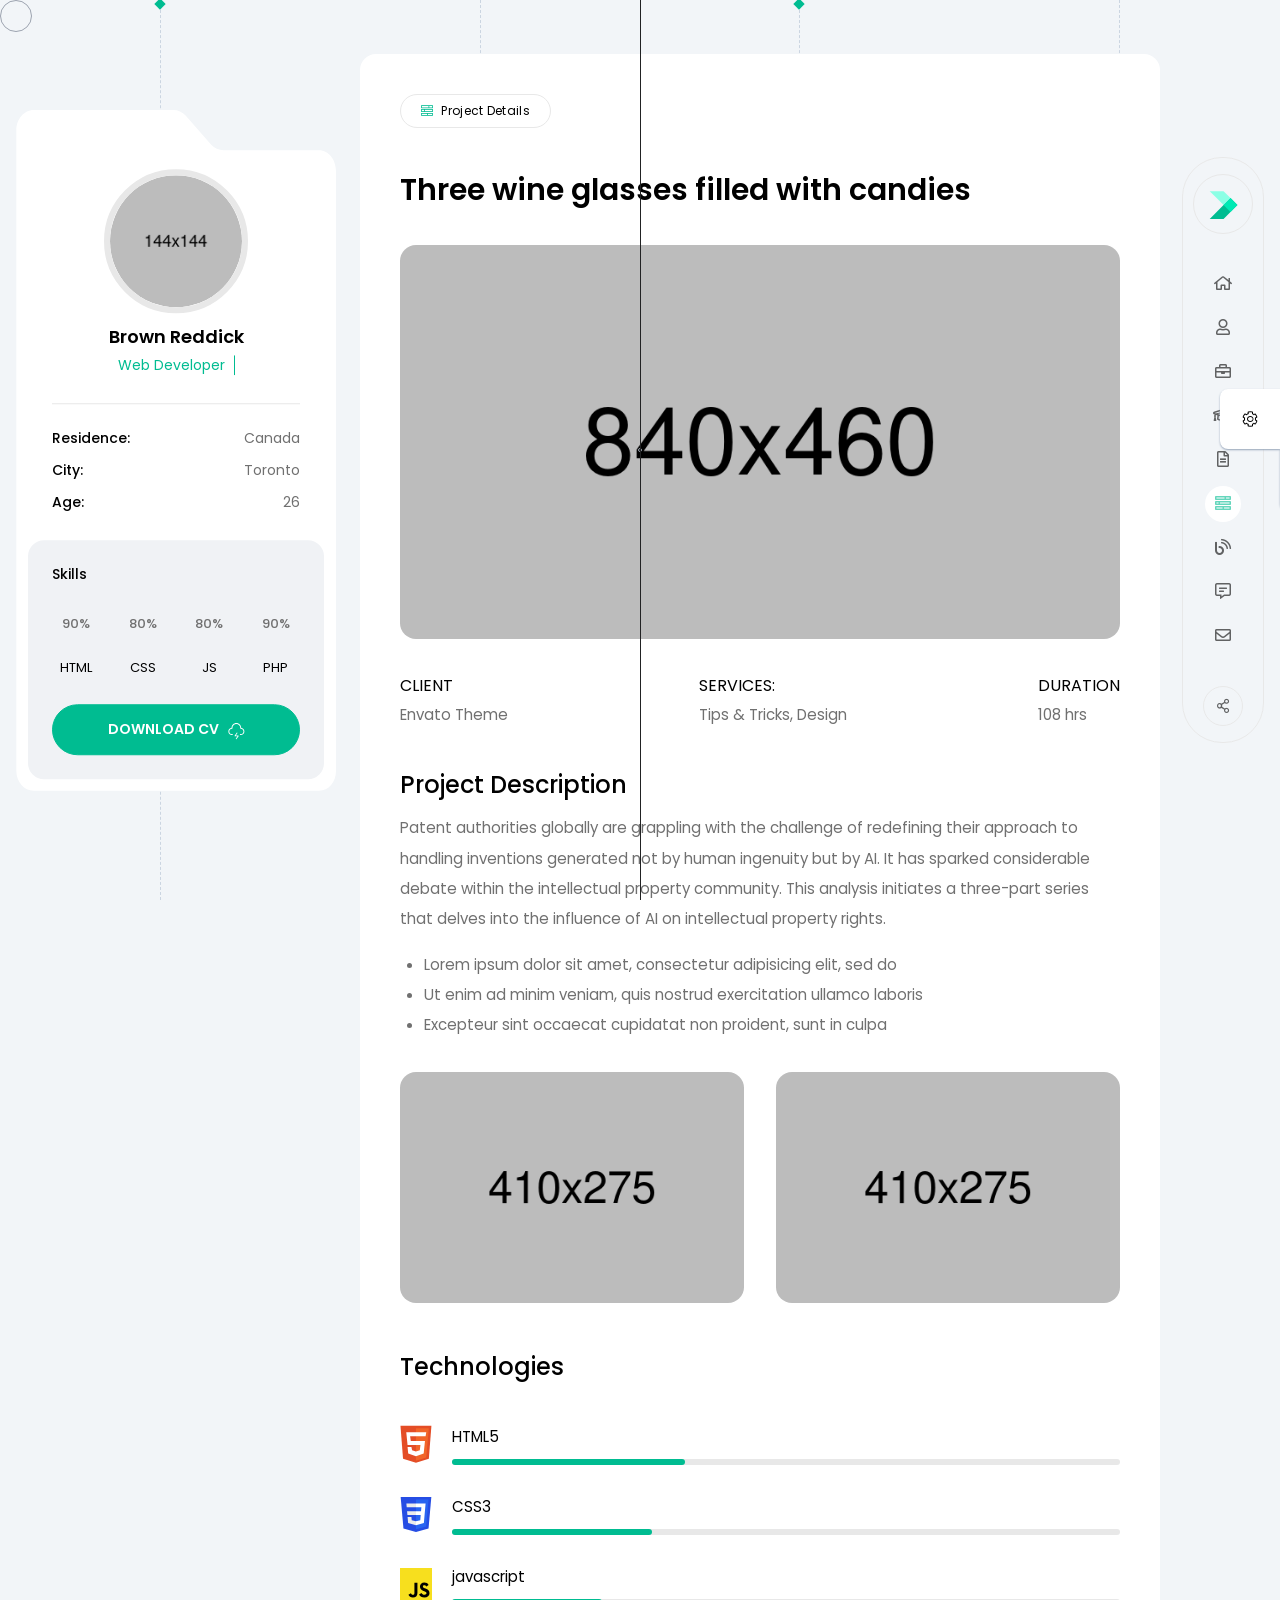
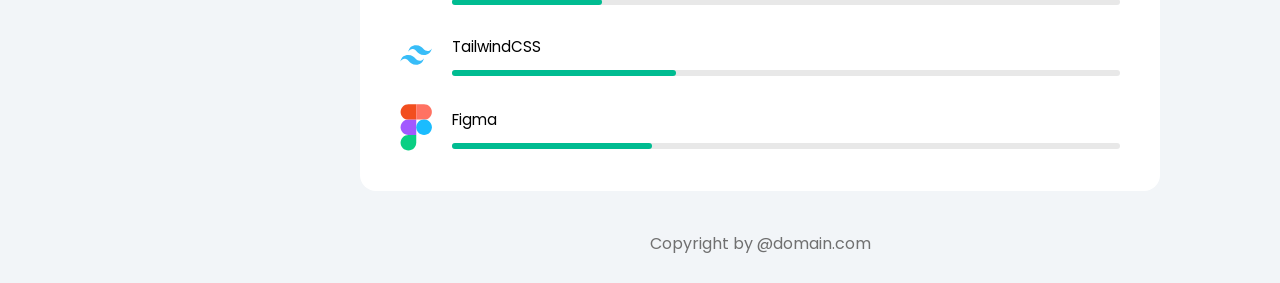
==== project-single.html @ 0d58ff8d "add minfo-project" ====
<!DOCTYPE html>
<html lang="en" class="">

<head>
    <!-- Basic Page Needs
    ================================================== -->
    <meta charset="UTF-8">
    <meta http-equiv="X-UA-Compatible" content="IE=edge">

    <!-- Specific Meta
    ================================================== -->
    <meta name="viewport" 
        content="width=device-width, initial-scale=1.0, shrink-to-fit=no">
    <meta name="keyword"
        content="resume, cv, portfolio, vcard, responsive, retina, jquery, css3, tailwindcss, material CV, creative, designer, developer, online cv, online resume, powerful portfolio, professional, landing page">
    <meta name="description" 
        content="Minfo vCard/Resume TailwindCSS HTML Template">
    <meta name="author" 
        content="Themearray">

    <!-- Site Title
    ================================================== -->
    <title>Minfo- Tailwind CSS Personal Resume/vCard Template</title>

    <!-- Site Favicon
    ================================================== -->
    <link rel="shortcut icon" href="assets/img/user-sidebar-thumb.png" sizes="any">

    <!-- Google Fonts
    ================================================== -->
    <link rel="preconnect" href="https://fonts.googleapis.com">
    <link rel="preconnect" href="https://fonts.gstatic.com" crossorigin>
    <link href="https://fonts.googleapis.com/css2?family=Poppins:wght@200;300;400;500;600;700&display=swap"
        rel="stylesheet">

    <!-- All CSS Here
    ================================================== -->
    <link rel="stylesheet" href="assets/css/fontAwesome5Pro.css">
    <link rel="stylesheet" href="assets/css/cdheadline.css">
    <link rel="stylesheet" href="assets/css/swiper-bundle.min.css">
    <link rel="stylesheet" href="assets/css/style.min.css">

</head>

<body class="relative custom_cursor">
    <!-- Custom Cursor Start -->
    <div
        class="custom_cursor_one fixed top-0 left-0 w-8 h-8 border border-gray-400 rounded-full pointer-events-none">
    </div>
    <div
        class="custom_cursor_two w-1 h-1 rounded-full border border-gray-400 bg-metborder-gray-400 fixed pointer-events-none left-1/2 top-1/2 -translate-x-1/2 -translate-y-1/2">
    </div>
    <!-- Custom Cursor End -->


    <!-- App Preloader Start -->
    <div id="preloader">
        <div class="loader_line"></div>
        <div
            class="absolute w-20 h-20 transition-all delay-300 -translate-x-1/2 -translate-y-1/2 rounded-full logo top-1/2 left-1/2 bg-nightBlack border-greyBlack flex-center">
            <img src="assets/img/site-logo.svg" alt="Minfo">
        </div>
    </div>
    <!-- App Preloader End -->


    <!-- App Start -->
    <div class="relative pt-10 minfo__app max-xl:pt-18">
        <div
            class="menu-overlay fixed top-0 left-0 w-full h-full bg-black/60 transition-all duration-200 z-999 opacity-0 invisible [&.is-menu-open]:visible [&.is-menu-open]:opacity-100 ">
        </div>
        <div class="max-lg:px-4">

            <!-- Mobile Menu Bar Start -->
            <div
                class="fixed top-0 left-0 right-0 z-50 flex items-center justify-between p-2 px-3 bg-white/10 mobile-menu-bar sm:px-6 backdrop-blur-md xl:hidden">
                <div class="text-lg font-medium name">
                    <a href="index.html" class="flex items-center gap-2 text-black dark:text-white">
                        <img src="assets/img/site-logo.svg" alt="Minfo">
                        <span>Minfo</span>
                    </a>
                </div>
                <!-- Mobile Hamburger Menu Start -->
                <button
                    class="w-12 h-12 border rounded-full hamburger menu_toggle bg-white dark:bg-nightBlack border-platinum dark:border-greyBlack flex-center"
                    type="button"
                    aria-label="Open Mobile Menu">
                    <svg viewBox="0 0 20 12" class="w-6"
                        xmlns="http://www.w3.org/2000/svg">
                        <path fill-rule="evenodd" clip-rule="evenodd"
                            d="M5.33333 11.3333C5.33333 11.1565 5.40357 10.987 5.5286 10.8619C5.65362 10.7369 5.82319 10.6667 6 10.6667H19.3333C19.5101 10.6667 19.6797 10.7369 19.8047 10.8619C19.9298 10.987 20 11.1565 20 11.3333C20 11.5101 19.9298 11.6797 19.8047 11.8047C19.6797 11.9298 19.5101 12 19.3333 12H6C5.82319 12 5.65362 11.9298 5.5286 11.8047C5.40357 11.6797 5.33333 11.5101 5.33333 11.3333ZM2.66667 6C2.66667 5.82319 2.7369 5.65362 2.86193 5.5286C2.98695 5.40357 3.15652 5.33333 3.33333 5.33333H16.6667C16.8435 5.33333 17.013 5.40357 17.1381 5.5286C17.2631 5.65362 17.3333 5.82319 17.3333 6C17.3333 6.17681 17.2631 6.34638 17.1381 6.4714C17.013 6.59643 16.8435 6.66667 16.6667 6.66667H3.33333C3.15652 6.66667 2.98695 6.59643 2.86193 6.4714C2.7369 6.34638 2.66667 6.17681 2.66667 6ZM0 0.666667C0 0.489856 0.0702379 0.320287 0.195262 0.195262C0.320286 0.070238 0.489856 0 0.666667 0H14C14.1768 0 14.3464 0.070238 14.4714 0.195262C14.5964 0.320287 14.6667 0.489856 14.6667 0.666667C14.6667 0.843478 14.5964 1.01305 14.4714 1.13807C14.3464 1.2631 14.1768 1.33333 14 1.33333H0.666667C0.489856 1.33333 0.320286 1.2631 0.195262 1.13807C0.0702379 1.01305 0 0.843478 0 0.666667Z"
                            class="fill-theme dark:fill-white" />
                    </svg>
                </button>
                <!-- Mobile Hamburger Menu End -->
            </div>
            <!-- Mobile Menu Bar End -->

            <!-- Mobile Menu Sidebar Start -->
            <div
                class="mobile-menu fixed top-0 -right-full w-full max-w-mobilemenu bg-flashWhite dark:bg-nightBlack z-999 h-full xl:hidden transition-all duration-300 [&.is-menu-open]:right-0 py-12 px-8 overflow-y-scroll">
                <button
                    class="absolute flex items-center justify-center w-9 h-9 text-sm text-white rounded-full close-menu top-4 right-4 bg-greyBlack" aria-label="Close Menu">
                    <i class="fal fa-times"></i>
                </button>
                <div class="mb-6 text-lg font-medium text-black dark:text-white menu-title">
                    Menu
                </div>
                <ul class="space-y-5 font-normal main-menu *:relative">
                    <li class="group active">
                        <a href="index.html#home" class="flex items-center space-x-2 group">
                            <span class="w-5 text-black dark:text-white group-[&.active]:text-theme">
                                <i class="fal fa-home"></i>
                            </span>
                            <span class="group-[&.active]:text-theme dark:group-[&.active]:text-white group-hover:text-theme transition-colors">
                                Home
                            </span>
                        </a>
                    </li>
                    <li class="group">
                        <a href="index.html#about" class="flex items-center space-x-2 group">
                            <span class="w-5 text-black dark:text-white group-[&.active]:text-theme">
                                <i class="fal fa-user"></i>
                            </span>
                            <span class="group-[&.active]:text-theme dark:group-[&.active]:text-white group-hover:text-theme transition-colors">
                                About
                            </span>
                        </a>
                    </li>
                    <li class="group">
                        <a href="index.html#service" class="flex items-center space-x-2 group">
                            <span class="w-5 text-black dark:text-white group-[&.active]:text-theme">
                                <i class="fal fa-briefcase"></i>
                            </span>
                            <span class="group-[&.active]:text-theme dark:group-[&.active]:text-white group-hover:text-theme transition-colors">
                                Service
                            </span>
                        </a>
                    </li>
                    <li class="group">
                        <a href="index.html#skill" class="flex items-center space-x-2 group">
                            <span class="w-5 text-black dark:text-white group-[&.active]:text-theme">
                                <i class="fal fa-graduation-cap"></i>
                            </span>
                            <span class="group-[&.active]:text-theme dark:group-[&.active]:text-white group-hover:text-theme transition-colors">
                                Skills
                            </span>
                        </a>
                    </li>
                    <li class="group">
                        <a href="index.html#resume" class="flex items-center space-x-2 group">
                            <span class="w-5 text-black dark:text-white group-[&.active]:text-theme">
                                <i class="fal fa-file-alt"></i>
                            </span>
                            <span class="group-[&.active]:text-theme dark:group-[&.active]:text-white group-hover:text-theme transition-colors">
                                Resume
                            </span>
                        </a>
                    </li>
                    <li class="group">
                        <a href="index.html#portfolio" class="flex items-center space-x-2 group">
                            <span class="w-5 text-black dark:text-white group-[&.active]:text-theme">
                                <i class="fal fa-tasks-alt"></i>
                            </span>
                            <span class="group-[&.active]:text-theme dark:group-[&.active]:text-white group-hover:text-theme transition-colors">
                                Poftfolio
                            </span>
                        </a>
                    </li>
                    <li class="group">
                        <a href="index.html#blog" class="flex items-center space-x-2 group">
                            <span class="w-5 text-black dark:text-white group-[&.active]:text-theme">
                                <i class="fal fa-blog"></i>
                            </span>
                            <span class="group-[&.active]:text-theme dark:group-[&.active]:text-white group-hover:text-theme transition-colors">
                                Blog
                            </span>
                        </a>
                    </li>
                    <li class="group">
                        <a href="index.html#testimonial" class="flex items-center space-x-2 group">
                            <span class="w-5 text-black dark:text-white group-[&.active]:text-theme">
                                <i class="fal fa-comment-alt-lines"></i>
                            </span>
                            <span class="group-[&.active]:text-theme dark:group-[&.active]:text-white group-hover:text-theme transition-colors">
                                Testimonial
                            </span>
                        </a>
                    </li>
                    <li class="group">
                        <a href="index.html#contact" class="flex items-center space-x-2 group">
                            <span class="w-5 text-black dark:text-white group-[&.active]:text-theme">
                                <i class="fal fa-envelope"></i>
                            </span>
                            <span class="group-[&.active]:text-theme dark:group-[&.active]:text-white group-hover:text-theme transition-colors">
                                Contact
                            </span>
                        </a>
                    </li>
                </ul>
                <br><br>
                <div class="mb-4 font-medium text-black dark:text-white menu-title text-md">
                    Get in Touch
                </div>
                
                <!-- Social Share Icon Start  -->
                <div class="flex items-center space-x-4 social-icons *:flex">
                    <a href="#" title="Share with Facebook">
                        <i class="fab fa-facebook-f"></i>
                    </a>
                    <a href="#" title="Share with Linkedin">
                        <i class="fab fa-linkedin-in"></i>
                    </a>
                    <a href="#" title="Share with X">
                        <i class="fab fa-twitter"></i>
                    </a>
                    <a href="#" title="Share with X">
                        <i class="fab fa-instagram"></i>
                    </a>
                </div>
                <!-- Social Share Icon End  -->
            </div>
            <!-- Mobile Menu Sidebar End -->

            <!-- Sidebar Profile Start -->
            <div
                class="w-full mx-auto minfo__sidebar__wrapper xl:fixed xl:top-1/2 xl:left-4 2xl:left-14 xl:-translate-y-1/2 md:max-w-sidebar xl:max-2xl:max-w-xs z-999">

                <div class="p-3 max-xl:mb-3 overflow-hidden minfo__sidebar bg-white dark:bg-nightBlack rounded-2xl">
                    <div class="mx-4 mt-12 text-center user-info lg:mx-6">
                        <a href="index.html"
                            class="w-36 h-36 mb-2.5 block mx-auto border-6 border-platinum dark:border-[#2f2f2f] overflow-hidden rounded-full *:w-full *:h-full *:rounded-full">
                            <img 
                                src="assets/img/user-sidebar-thumb.png" 
                                class="hidden dark:block "
                                alt="Brown Reddick"> <!--Image for Dark Version -->
                            <img 
                                src="assets/img/user-sidebar-thumb-light.png" 
                                class="dark:hidden"
                                alt="Brown Reddick"> <!--Image for Light Version -->
                        </a>
                        <h6 class="mb-1 text-lg font-semibold text-black dark:text-white name">Brown Reddick</h6>
                        <div class="leading-none cd-headline clip is-full-width">
                            <h6 class="text-sm cd-words-wrapper designation text-theme after:!bg-theme *:font-normal">
                                <b class="is-visible">Web Developer</b>
                                <b>Photographers</b>
                                <b>Web Designer</b>
                            </h6>
                        </div>
                    </div>
                    <div class="pt-6 mx-4 border-t lg:mx-6 user-meta-info md:mx-7 my-7 border-platinum dark:border-metalBlack">
                        <ul class="space-y-3 *:flex *:text-sm">
                            <li>
                                <span class="flex-1 font-medium text-black dark:text-white">Residence:</span>
                                <span>Canada</span>
                            </li>
                            <li>
                                <span class="flex-1 font-medium text-black dark:text-white">City:</span>
                                <span>Toronto</span>
                            </li>
                            <li>
                                <span class="flex-1 font-medium text-black dark:text-white">Age:</span>
                                <span>26</span>
                            </li>
                        </ul>
                    </div>

                    <div class="px-4 py-5 lg:py-6 lg:px-6 rounded-2xl md:px-8 bg-flashWhite dark:bg-metalBlack">
                        <div class="text-sm font-medium text-black dark:text-white">Skills</div>
                        <div class="flex items-center justify-between my-4 space-x-4 skills_circle *:space-y-2 *:text-center">
                            <div class="progressCircle">
                                <div class="relative w-12 h-12 circle" data-percent="90" data-circlefill="#00BC91" data-circleempty="#777777">
                                    <div class="absolute inset-0 text-[13px] font-medium label flex-center">90%</div>
                                </div>
                                <p class="text-[13px] font-normal dark:font-light text-black dark:text-white/90">HTML</p>
                            </div>
                            <div class="progressCircle">
                                <div class="relative w-12 h-12 circle" data-percent="80" data-circlefill="#00BC91" data-circleempty="#777777">
                                    <div class="absolute inset-0 text-[13px] font-medium label flex-center">80%</div>
                                </div>
                                <p class="text-[13px] font-normal dark:font-light text-black dark:text-white/90">CSS</p>
                            </div>
                            <div class="progressCircle">
                                <div class="relative w-12 h-12 circle" data-percent="80" data-circlefill="#00BC91" data-circleempty="#777777">
                                    <div class="absolute inset-0 text-[13px] font-medium label flex-center">80%</div>
                                </div>
                                <p class="text-[13px] font-normal dark:font-light text-black dark:text-white/90">JS</p>
                            </div>
                            <div class="progressCircle">
                                <div class="relative w-12 h-12 circle" data-percent="90" data-circlefill="#00BC91" data-circleempty="#777777">
                                    <div class="absolute inset-0 text-[13px] font-medium label flex-center">90%</div>
                                </div>
                                <p class="text-[13px] font-normal dark:font-light text-black dark:text-white/90">PHP</p>
                            </div>
                        </div>
                        <div class="mt-6">
                            <a href="#" download
                                class="text-center text-sm border border-theme bg-theme flex items-center justify-center gap-2 text-white rounded-4xl py-3.5 transition duration-300 text-[15px] font-semibold hover:bg-themeHover hover:border-themeHover">
                                DOWNLOAD CV
                                <span class="animate-bounce">
                                    <svg width="18" height="18" viewBox="0 0 15 16" fill="none"
                                        xmlns="http://www.w3.org/2000/svg">
                                        <path
                                            d="M12.0724 4.92378C12.0726 4.91034 12.0726 4.89691 12.0726 4.88368C12.0726 2.53968 10.1657 0.632812 7.82171 0.632812C5.47771 0.632812 3.57084 2.53968 3.57084 4.88368C3.57084 4.89691 3.57084 4.91055 3.57104 4.92378C1.95417 5.0992 0.691406 6.47267 0.691406 8.13554C0.691406 9.91704 2.14059 11.3662 3.92209 11.3662H4.33138C4.55606 11.3662 4.7384 11.1839 4.7384 10.9592C4.7384 10.7345 4.55606 10.5522 4.33138 10.5522H3.92209C2.58952 10.5522 1.50544 9.46811 1.50544 8.13554C1.50544 6.80297 2.58952 5.71888 3.92209 5.71888H4.00309C4.11868 5.71888 4.22898 5.66963 4.30611 5.58355C4.38345 5.49726 4.42028 5.38248 4.40766 5.2673C4.3924 5.12769 4.38487 5.00233 4.38487 4.88348C4.38487 2.98842 5.92665 1.44664 7.82171 1.44664C9.71678 1.44664 11.2586 2.98842 11.2586 4.88348C11.2586 5.00233 11.251 5.12769 11.2358 5.2673C11.2231 5.38228 11.26 5.49726 11.3373 5.58355C11.4144 5.66963 11.5247 5.71888 11.6403 5.71888H11.7217C13.0541 5.71888 14.138 6.80297 14.138 8.13554C14.138 9.46811 13.0541 10.5522 11.7217 10.5522H11.288C11.0634 10.5522 10.881 10.7345 10.881 10.9592C10.881 11.1839 11.0634 11.3662 11.288 11.3662H11.7217C13.5028 11.3662 14.952 9.91704 14.952 8.13554C14.952 6.47247 13.6892 5.099 12.0724 4.92378Z"
                                            fill="white" />
                                        <path
                                            d="M6.26314 11.942C6.0877 12.1876 6.26327 12.5288 6.5651 12.5288H8.81272L7.3764 14.5396C7.25728 14.7064 7.29591 14.9382 7.46268 15.0573C7.62945 15.1764 7.86122 15.1378 7.98034 14.971L9.83579 12.3734C10.0112 12.1278 9.83566 11.7866 9.53382 11.7866H7.2862L8.72252 9.77578C8.84164 9.609 8.80302 9.37724 8.63624 9.25811C8.46947 9.13899 8.23771 9.17762 8.11858 9.34439L6.26314 11.942Z"
                                            fill="white" />
                                    </svg>
                                </span>
                            </a>
                        </div>
                    </div>

                    <svg class="absolute w-0 h-0">
                        <clipPath id="my-clip-path" clipPathUnits="objectBoundingBox" stroke="white" stroke-width="2">
                            <path
                                d="M0.001,0.031 C0.001,0.014,0.026,0.001,0.055,0.001 H0.492 C0.506,0.001,0.52,0.004,0.53,0.009 L0.61,0.052 C0.62,0.057,0.634,0.06,0.649,0.06 H0.947 C0.977,0.06,1,0.074,1,0.091 V0.971 C1,0.987,0.977,1,0.947,1 H0.055 C0.026,1,0.001,0.987,0.001,0.971 V0.031">
                            </path>
                        </clipPath>
                    </svg>
                </div>

            </div>
            <!-- Sidebar Profile End -->

            <!-- Nav/Navigation Start -->
            <div
                class="minfo__nav__wrapper bg-snowWhite dark:bg-power__black max-xl:hidden fixed top-1/2 -translate-y-1/2 right-4 2xl:right-14 z-999 flex items-center flex-col gap-4 border border-platinum dark:border-metalBlack rounded-4xl px-2.5 py-4">

                <!-- Site Logo Start -->
                <div class="flex border rounded-full logo w-15 h-15 border-platinum dark:border-metalBlack flex-center hover:bg-white dark:hover:bg-metalBlack">
                    <a href="index.html">
                        <img src="assets/img/site-logo.svg" alt="Minfo">
                    </a>
                </div>
                <!-- Site Logo Start -->


                <!-- Main Menu/Navigation Start -->
                <div class="my-4 menu">
                    <ul class="space-y-2 text-center *:relative">
                        <li class="group">
                            <a href="index.html#home"
                                class="w-9 h-9 rounded-full flex-center group-[&.active]:bg-white dark:group-[&.active]:bg-metalBlack group-hover:bg-white dark:group-hover:bg-metalBlack transition-all duration-300 before:content-[attr(data-title)] before:absolute before:right-10 before:bg-white dark:before:bg-metalBlack before:text-sm text-theme dark:before:text-white before:px-4 before:py-2 before:rounded-md before:font-normal dark:before:font-light before:opacity-0 before:transition-all before:duration-200 group-hover:before:opacity-100 after:content-[''] after:absolute after:w-0 after:h-0 after:right-8 after:border-solid after:border-t-4 after:border-r-0 after:border-b-4 after:border-l-8 after:border-t-transparent after:border-r-transparent after:border-b-transparent after:border-l-white dark:after:border-l-metalBlack after:opacity-0 after:transition-all after:duration-200 group-hover:after:opacity-100"
                                data-title="Home">
                                <span class="text-black dark:text-white group-hover:text-theme group-[&.active]:text-theme">
                                    <i class="fal fa-home"></i>
                                </span>
                            </a>
                        </li>
                        <li class="group">
                            <a href="index.html#about"
                                class="w-9 h-9 rounded-full flex-center group-[&.active]:bg-white dark:group-[&.active]:bg-metalBlack group-hover:bg-white dark:group-hover:bg-metalBlack transition-all duration-300 before:content-[attr(data-title)] before:absolute before:right-10 before:bg-white dark:before:bg-metalBlack before:text-sm text-theme dark:before:text-white before:px-4 before:py-2 before:rounded-md before:font-normal dark:before:font-light before:opacity-0 before:transition-all before:duration-200 group-hover:before:opacity-100 after:content-[''] after:absolute after:w-0 after:h-0 after:right-8 after:border-solid after:border-t-4 after:border-r-0 after:border-b-4 after:border-l-8 after:border-t-transparent after:border-r-transparent after:border-b-transparent after:border-l-white dark:after:border-l-metalBlack after:opacity-0 after:transition-all after:duration-200 group-hover:after:opacity-100"
                                data-title="About">
                                <span class="text-black dark:text-white group-hover:text-theme group-[&.active]:text-theme">
                                    <i class="fal fa-user"></i>
                                </span>
                            </a>
                        </li>
                        <li class="relative group">
                            <a href="index.html#service"
                                class="w-9 h-9 rounded-full flex-center group-[&.active]:bg-white dark:group-[&.active]:bg-metalBlack group-hover:bg-white dark:group-hover:bg-metalBlack transition-all duration-300 before:content-[attr(data-title)] before:absolute before:right-10 before:bg-white dark:before:bg-metalBlack before:text-sm text-theme dark:before:text-white before:px-4 before:py-2 before:rounded-md before:font-normal dark:before:font-light before:opacity-0 before:transition-all before:duration-200 group-hover:before:opacity-100 after:content-[''] after:absolute after:w-0 after:h-0 after:right-8 after:border-solid after:border-t-4 after:border-r-0 after:border-b-4 after:border-l-8 after:border-t-transparent after:border-r-transparent after:border-b-transparent after:border-l-white dark:after:border-l-metalBlack after:opacity-0 after:transition-all after:duration-200 group-hover:after:opacity-100"
                                data-title="Service">
                                <span class="text-black dark:text-white group-hover:text-theme group-[&.active]:text-theme">
                                    <i class="fal fa-briefcase"></i>
                                </span>
                            </a>
                        </li>
                        <li class="group">
                            <a href="index.html#skill"
                                class="w-9 h-9 rounded-full flex-center group-[&.active]:bg-white dark:group-[&.active]:bg-metalBlack group-hover:bg-white dark:group-hover:bg-metalBlack transition-all duration-300 before:content-[attr(data-title)] before:absolute before:right-10 before:bg-white dark:before:bg-metalBlack before:text-sm text-theme dark:before:text-white before:px-4 before:py-2 before:rounded-md before:font-normal dark:before:font-light before:opacity-0 before:transition-all before:duration-200 group-hover:before:opacity-100 after:content-[''] after:absolute after:w-0 after:h-0 after:right-8 after:border-solid after:border-t-4 after:border-r-0 after:border-b-4 after:border-l-8 after:border-t-transparent after:border-r-transparent after:border-b-transparent after:border-l-white dark:after:border-l-metalBlack after:opacity-0 after:transition-all after:duration-200 group-hover:after:opacity-100"
                                data-title="Skills">
                                <span class="text-black dark:text-white group-hover:text-theme group-[&.active]:text-theme">
                                    <i class="fal fa-graduation-cap"></i>
                                </span>
                            </a>
                        </li>
                        <li class="group">
                            <a href="index.html#resume"
                                class="w-9 h-9 rounded-full flex-center group-[&.active]:bg-white dark:group-[&.active]:bg-metalBlack group-hover:bg-white dark:group-hover:bg-metalBlack transition-all duration-300 before:content-[attr(data-title)] before:absolute before:right-10 before:bg-white dark:before:bg-metalBlack before:text-sm text-theme dark:before:text-white before:px-4 before:py-2 before:rounded-md before:font-normal dark:before:font-light before:opacity-0 before:transition-all before:duration-200 group-hover:before:opacity-100 after:content-[''] after:absolute after:w-0 after:h-0 after:right-8 after:border-solid after:border-t-4 after:border-r-0 after:border-b-4 after:border-l-8 after:border-t-transparent after:border-r-transparent after:border-b-transparent after:border-l-white dark:after:border-l-metalBlack after:opacity-0 after:transition-all after:duration-200 group-hover:after:opacity-100"
                                data-title="Resume">
                                <span class="text-black dark:text-white group-hover:text-theme group-[&.active]:text-theme">
                                    <i class="fal fa-file-alt"></i>
                                </span>
                            </a>
                        </li>
                        <li class="group active">
                            <a href="index.html#portfolio"
                                class="w-9 h-9 rounded-full flex-center group-[&.active]:bg-white dark:group-[&.active]:bg-metalBlack group-hover:bg-white dark:group-hover:bg-metalBlack transition-all duration-300 before:content-[attr(data-title)] before:absolute before:right-10 before:bg-white dark:before:bg-metalBlack before:text-sm text-theme dark:before:text-white before:px-4 before:py-2 before:rounded-md before:font-normal dark:before:font-light before:opacity-0 before:transition-all before:duration-200 group-hover:before:opacity-100 after:content-[''] after:absolute after:w-0 after:h-0 after:right-8 after:border-solid after:border-t-4 after:border-r-0 after:border-b-4 after:border-l-8 after:border-t-transparent after:border-r-transparent after:border-b-transparent after:border-l-white dark:after:border-l-metalBlack after:opacity-0 after:transition-all after:duration-200 group-hover:after:opacity-100"
                                data-title="Poftfolio">
                                <span class="text-black dark:text-white group-hover:text-theme group-[&.active]:text-theme">
                                    <i class="fal fa-tasks-alt"></i>
                                </span>
                            </a>
                        </li>
                        <li class="group">
                            <a href="index.html#blog"
                                class="w-9 h-9 rounded-full flex-center group-[&.active]:bg-white dark:group-[&.active]:bg-metalBlack group-hover:bg-white dark:group-hover:bg-metalBlack transition-all duration-300 before:content-[attr(data-title)] before:absolute before:right-10 before:bg-white dark:before:bg-metalBlack before:text-sm text-theme dark:before:text-white before:px-4 before:py-2 before:rounded-md before:font-normal dark:before:font-light before:opacity-0 before:transition-all before:duration-200 group-hover:before:opacity-100 after:content-[''] after:absolute after:w-0 after:h-0 after:right-8 after:border-solid after:border-t-4 after:border-r-0 after:border-b-4 after:border-l-8 after:border-t-transparent after:border-r-transparent after:border-b-transparent after:border-l-white dark:after:border-l-metalBlack after:opacity-0 after:transition-all after:duration-200 group-hover:after:opacity-100"
                                data-title="Blog">
                                <span class="text-black dark:text-white group-hover:text-theme group-[&.active]:text-theme">
                                    <i class="fal fa-blog"></i>
                                </span>
                            </a>
                        </li>
                        <li class="group">
                            <a href="index.html#testimonial"
                                class="w-9 h-9 rounded-full flex-center group-[&.active]:bg-white dark:group-[&.active]:bg-metalBlack group-hover:bg-white dark:group-hover:bg-metalBlack transition-all duration-300 before:content-[attr(data-title)] before:absolute before:right-10 before:bg-white dark:before:bg-metalBlack before:text-sm text-theme dark:before:text-white before:px-4 before:py-2 before:rounded-md before:font-normal dark:before:font-light before:opacity-0 before:transition-all before:duration-200 group-hover:before:opacity-100 after:content-[''] after:absolute after:w-0 after:h-0 after:right-8 after:border-solid after:border-t-4 after:border-r-0 after:border-b-4 after:border-l-8 after:border-t-transparent after:border-r-transparent after:border-b-transparent after:border-l-white dark:after:border-l-metalBlack after:opacity-0 after:transition-all after:duration-200 group-hover:after:opacity-100"
                                data-title="Testimonial">
                                <span class="text-black dark:text-white group-hover:text-theme group-[&.active]:text-theme">
                                    <i class="fal fa-comment-alt-lines"></i>
                                </span>
                            </a>
                        </li>
                        <li class="group">
                            <a href="index.html#contact"
                                class="w-9 h-9 rounded-full flex-center group-[&.active]:bg-white dark:group-[&.active]:bg-metalBlack group-hover:bg-white dark:group-hover:bg-metalBlack transition-all duration-300 before:content-[attr(data-title)] before:absolute before:right-10 before:bg-white dark:before:bg-metalBlack before:text-sm text-theme dark:before:text-white before:px-4 before:py-2 before:rounded-md before:font-normal dark:before:font-light before:opacity-0 before:transition-all before:duration-200 group-hover:before:opacity-100 after:content-[''] after:absolute after:w-0 after:h-0 after:right-8 after:border-solid after:border-t-4 after:border-r-0 after:border-b-4 after:border-l-8 after:border-t-transparent after:border-r-transparent after:border-b-transparent after:border-l-white dark:after:border-l-metalBlack after:opacity-0 after:transition-all after:duration-200 group-hover:after:opacity-100"
                                data-title="Contact">
                                <span class="text-black dark:text-white group-hover:text-theme group-[&.active]:text-theme">
                                    <i class="fal fa-envelope"></i>
                                </span>
                            </a>
                        </li>
                    </ul>
                </div>
                <!-- Main Menu/Navigation End -->

                <!-- Share Button Wrapper Start -->
                <div class="relative share group">
                    <button
                        class="w-10 h-10 text-sm border rounded-full border-platinum dark:border-metalBlack flex-center group-hover:bg-white dark:group-hover:bg-metalBlack text-black dark:text-white"
                        aria-label="Share">
                        <i class="fal fa-share-alt"></i>
                    </button>

                    <!-- Social Share Icon Start  -->
                    <div
                        class="absolute bottom-0 flex items-center invisible px-5 py-6 space-x-3 transition-all duration-300 -translate-y-1/2 opacity-0 social-icons top-1/2 bg-white dark:bg-nightBlack rounded-4xl right-6 group-hover:opacity-100 group-hover:visible group-hover:right-10 -z-1 *:flex *:transition *:duration-200">
                        <a href="#" class="hover:text-theme" title="Share with Facebook">
                            <i class="fab fa-facebook"></i>
                        </a>
                        <a href="#" class="hover:text-theme" title="Share with Linkedin">
                            <i class="fab fa-linkedin-in"></i>
                        </a>
                        <a href="#" class="hover:text-theme" title="Share with X">
                            <i class="fab fa-twitter"></i>
                        </a>
                        <a href="#" class="hover:text-theme" title="Share with X">
                            <i class="fab fa-instagram"></i>
                        </a>
                    </div>
                    <!-- Social Share Icon End  -->
                </div>
                <!-- Share Button Wrapper End -->

            </div>
            <!-- Nav/Navigation End -->

            <!-- Main Content Start -->
            <div class="minfo__contentBox relative mx-auto max-w-container xl:max-2xl:max-w-65rem">

                <!-- Project Details Section Start -->
                <div class="py-3.5 max-w-content xl:max-2xl:max-w-50rem max-xl:mx-auto xl:ml-auto">

                    <div class="px-5 py-8 md:p-8 bg-white dark:bg-nightBlack rounded-2xl lg:p-10 2xl:p-13">
                        <div
                            class="inline-flex items-center gap-2 px-4 py-2 text-xs tracking-wide text-black dark:text-white border lg:px-5 section-name border-platinum dark:border-greyBlack200 rounded-4xl">
                            <i class="fal fa-tasks-alt text-theme"></i>
                            Project Details
                        </div>

                        <h2
                            class="text-2xl font-semibold leading-normal text-black dark:text-white mt-7 lg:mt-10 article-title lg:text-3xl lg:leading-normal">
                            Three wine glasses filled with candies
                        </h2>
                        <div class="mb-4 overflow-hidden mt-7 xl:my-8 thumb rounded-xl xl:rounded-2xl">
                            <img src="assets/img/portfolio/portfolio-img1-xl.png" class="w-full"
                                alt="Project Thumbnail Image">
                        </div>
                        <div class="post-meta sm:flex items-center justify-between my-8 mb-10 max-sm:space-y-3.5">
                            <div>
                                <h6 class="text-black dark:text-white">CLIENT</h6>
                                <p class="text-regular">Envato Theme</p>
                            </div>
                            <div>
                                <h6 class="text-black dark:text-white">SERVICES:</h6>
                                <p class="text-regular">Tips & Tricks, Design</p>
                            </div>
                            <div>
                                <h6 class="text-black dark:text-white">DURATION</h6>
                                <p class="text-regular">108 hrs</p>
                            </div>
                        </div>


                        <div>
                            <h3 class="mb-3 text-lg font-medium text-black dark:text-white xl:text-2xl">Project Description</h3>
                            <p class="text-regular !leading-[2]">
                                Patent authorities globally are grappling with the challenge of redefining their
                                approach to
                                handling inventions generated not by human ingenuity but by AI. It has sparked
                                considerable
                                debate within the intellectual property community. This analysis initiates a three-part
                                series that delves into the influence of AI on intellectual property rights.
                            </p>
                            <ul class="text-regular !leading-[2] list-disc ml-6 my-4">
                                <li>Lorem ipsum dolor sit amet, consectetur adipisicing elit, sed do</li>
                                <li>Ut enim ad minim veniam, quis nostrud exercitation ullamco laboris</li>
                                <li>Excepteur sint occaecat cupidatat non proident, sunt in culpa</li>
                            </ul>

                            <div class="grid gap-5 my-8 sm:grid-cols-2 md:gap-8">
                                <div class="overflow-hidden rounded-xl xl:rounded-2xl">
                                    <img src="assets/img/portfolio/portfolio-img1-2.png" class="w-full"
                                        alt="Project Inner Colum Image">
                                </div>
                                <div class="overflow-hidden rounded-xl xl:rounded-2xl">
                                    <img src="assets/img/portfolio/portfolio-img1-1.png" class="w-full"
                                        alt="Project Inner Colum Image">
                                </div>
                            </div>

                            <h3 class="mt-12 mb-10 text-2xl font-medium text-black dark:text-white">Technologies</h3>
                            <div class="progressbar-wrap space-y-7">
                                <div class="flex flex-wrap items-center gap-5 progressbar">
                                    <div class="w-8 icon">
                                        <img src="assets/img/skill/html.svg" alt="HTML5">
                                    </div>
                                    <div class="flex-1 bar" data-percentage="90%">
                                        <h5 class="mb-2 text-black dark:text-white progress-title-holder text-regular">
                                            <span class="progress-title">HTML5</span>
                                        </h5>
                                        <div class="progress-outer bg-platinum dark:bg-greyBlack h-1.5 rounded-2xl">
                                            <div class="progress-content bg-theme h-1.5 w-0 rounded-2xl"></div>
                                        </div>
                                    </div>
                                </div>
                                <div class="flex flex-wrap items-center gap-5 progressbar">
                                    <div class="w-8 icon">
                                        <img src="assets/img/skill/css.svg" alt="CSS3">
                                    </div>
                                    <div class="flex-1 bar" data-percentage="80%">
                                        <h5 class="mb-2 text-black dark:text-white progress-title-holder text-regular">
                                            <span class="progress-title">CSS3</span>
                                        </h5>
                                        <div class="progress-outer bg-platinum dark:bg-greyBlack h-1.5 rounded-2xl">
                                            <div class="progress-content bg-theme h-1.5 w-0 rounded-2xl"></div>
                                        </div>
                                    </div>
                                </div>
                                <div class="flex flex-wrap items-center gap-5 progressbar">
                                    <div class="w-8 icon">
                                        <img src="assets/img/skill/js.svg" alt="javascript">
                                    </div>
                                    <div class="flex-1 bar" data-percentage="60%">
                                        <h5 class="mb-2 text-black dark:text-white progress-title-holder text-regular">
                                            <span class="progress-title">javascript</span>
                                        </h5>
                                        <div class="progress-outer bg-platinum dark:bg-greyBlack h-1.5 rounded-2xl">
                                            <div class="progress-content bg-theme h-1.5 w-0 rounded-2xl"></div>
                                        </div>
                                    </div>
                                </div>
                                <div class="flex flex-wrap items-center gap-5 progressbar">
                                    <div class="w-8 icon">
                                        <img src="assets/img/skill/tailwind.svg" alt="TailwindCSS">
                                    </div>
                                    <div class="flex-1 bar" data-percentage="90%">
                                        <h5 class="mb-2 text-black dark:text-white progress-title-holder text-regular">
                                            <span class="progress-title">TailwindCSS</span>
                                        </h5>
                                        <div class="progress-outer bg-platinum dark:bg-greyBlack h-1.5 rounded-2xl">
                                            <div class="progress-content bg-theme h-1.5 w-0 rounded-2xl"></div>
                                        </div>
                                    </div>
                                </div>
                                <div class="flex flex-wrap items-center gap-5 progressbar">
                                    <div class="w-8 icon">
                                        <img src="assets/img/skill/figma.svg" alt="TailwindCSS">
                                    </div>
                                    <div class="flex-1 bar" data-percentage="80%">
                                        <h5 class="mb-2 text-black dark:text-white progress-title-holder text-regular">
                                            <span class="progress-title">Figma</span>
                                        </h5>
                                        <div class="progress-outer bg-platinum dark:bg-greyBlack h-1.5 rounded-2xl">
                                            <div class="progress-content bg-theme h-1.5 w-0 rounded-2xl"></div>
                                        </div>
                                    </div>
                                </div>
                            </div>
                        </div>
                    </div>

                </div>
                <!-- Project Details Section End -->


            </div>
            <!-- Main Content End -->

            <!-- Footer Start -->
            <footer class="mx-auto minfo__contentBox max-w-container xl:max-2xl:max-w-65rem">
                <div class="footer-container text-center py-6 max-w-content xl:max-2xl:max-w-50rem max-xl:mx-auto xl:ml-auto">
                    <p>
                        Copyright by
                        <a href="#" class="transition-colors">@domain.com</a>
                    </p>
                </div>
            </footer>
            <!-- Footer End -->

        </div>

    </div>
    <!-- App End -->

    <!-- Background Line and Animation -->
    <div class="bg-lines fixed inset-0 -z-1 md:max-xl:max-w-[45rem] xl:max-w-60rem 2xl:max-w-container mx-auto max-sm:px-8 sm:max-xl:px-12">
        <div class="line-wrapper max-w-[1130px] w-full h-full ml-auto 2xl:-mr-24 relative flex justify-between *:w-px *:h-full *:border-r *:border-dashed *:border-slate-300 dark:*:border-metalBlack *:relative *:before:absolute *:before:bg-theme *:before:rotate-45 *:before:-left-1 *:before:w-2 *:before:h-2">
            <div class="line1 before:animate-top_bottom"></div>
            <div class="line2 before:bottom-0 before:animate-bottom_top before:animate-delay-3s"></div>
            <div class="line3 before:animate-top_bottom before:animate-delay-3s"></div>
            <div class="line4 before:bottom-0 before:animate-bottom_top before:animate-delay-2s"></div>
        </div>
    </div>
    <!-- Ends Here -->

    <!-- Style Switcher Started -->
    <div class="style-switcher fixed right-0 top-1/2 -translate-y-1/2 translate-x-[15rem] w-[15rem] [&.active]:translate-x-0 transition z-[9999]">

        <div class="toggle-btn absolute -left-15 w-15 h-15 bg-white dark:bg-nightBlack text-black dark:text-white flex-center cursor-pointer rounded-[.5rem_0_0_.5rem] select-none shadow-sm shadow-slate-400">
            <span class="fal fa-cog fa-spin"></span>
        </div>

        <div class="theme-select shadow-sm shadow-slate-400 px-6 py-4 bg-white dark:bg-nightBlack rounded-[0_0_0_.5rem]">
            <h5 class="font-medium mb-2 !text-black dark:!text-white text-lg">Theme Mode</h5>

            <div class="flex items-center justify-between gap-4">
                <div class="switcher-input rounded-lg text-xl flex-[1] text-center transition cursor-pointer" data-theme="dark">
                    <button class="border w-full px-4 py-4 flex flex-col gap-1 justify-center items-center [&.active]:bg-flashWhite [&.active]:text-black dark:text-white rounded-md" id="dark_theme" title="Active Dark Theme">
                        <i class="fal fa-moon"></i>
                    </button>
                </div>
                <div class="switcher-input rounded-lg text-lg flex-[1] text-center transition cursor-pointer" data-theme="light">
                    <button class="border w-full px-4 py-4 flex flex-col gap-1 justify-center items-center [&.active]:bg-flashWhite [&.active]:text-black dark:text-white rounded-md" id="light_theme" title="Active Light Theme">
                        <i class="fal fa-sun"></i>
                    </button>
                </div>
            </div>
        </div>

    </div>
    <!-- Style Switcher End -->

    <!-- Js Library Start -->
    <script src="assets/js/jquery-3.6.0.min.js"></script>
    <script src="assets/js/waypoints.min.js"></script>
    <script src="assets/js/tw-elements.umd.min.js"></script>
    <script src="assets/js/cd-headline.js"></script>
    <script src="assets/js/jquery.counterup.min.js"></script>
    <script src="assets/js/swiper-bundle.min.js"></script>
    <script src="assets/js/scrollIt.min.js"></script>
    <script src="assets/js/circle-progress.min.js"></script>
    <script src="assets/js/script.js"></script>
    <script src="assets/js/theme-mode.js"></script>
    <!-- Js Library End -->
</body>

</html>
---- assets/css/cdheadline.css ----
*,*::after,*::before{-webkit-box-sizing:border-box;-moz-box-sizing:border-box;box-sizing:border-box}.cd-title{position:relative;height:160px;line-height:230px;text-align:center}.cd-title h1{font-size:2.4rem;font-weight:700}@media only screen and (min-width:768px){.cd-title{line-height:250px}}@media only screen and (min-width:1170px){.cd-title{height:200px;line-height:300px}.cd-title h1{font-size:3rem}}.cd-intro{width:90%;max-width:768px;text-align:center}.cd-intro{margin:4em auto}@media only screen and (min-width:768px){.cd-intro{margin:5em auto}}@media only screen and (min-width:1170px){.cd-intro{margin:6em auto}}.cd-words-wrapper{display:inline-block;position:relative;text-align:left}.cd-words-wrapper b{display:inline-block;position:absolute;white-space:nowrap;left:0;top:0}.cd-words-wrapper b.is-visible{position:relative}.no-js .cd-words-wrapper b{opacity:0}.no-js .cd-words-wrapper b.is-visible{opacity:1}.cd-headline.rotate-1 .cd-words-wrapper{-webkit-perspective:300px;-moz-perspective:300px;perspective:300px}.cd-headline.rotate-1 b{opacity:0;-webkit-transform-origin:50% 100%;-moz-transform-origin:50% 100%;-ms-transform-origin:50% 100%;-o-transform-origin:50% 100%;transform-origin:50% 100%;-webkit-transform:rotateX(180deg);-moz-transform:rotateX(180deg);-ms-transform:rotateX(180deg);-o-transform:rotateX(180deg);transform:rotateX(180deg)}.cd-headline.rotate-1 b.is-visible{opacity:1;-webkit-transform:rotateX(0deg);-moz-transform:rotateX(0deg);-ms-transform:rotateX(0deg);-o-transform:rotateX(0deg);transform:rotateX(0deg);-webkit-animation:cd-rotate-1-in 1.2s;-moz-animation:cd-rotate-1-in 1.2s;animation:cd-rotate-1-in 1.2s}.cd-headline.rotate-1 b.is-hidden{-webkit-transform:rotateX(180deg);-moz-transform:rotateX(180deg);-ms-transform:rotateX(180deg);-o-transform:rotateX(180deg);transform:rotateX(180deg);-webkit-animation:cd-rotate-1-out 1.2s;-moz-animation:cd-rotate-1-out 1.2s;animation:cd-rotate-1-out 1.2s}@-webkit-keyframes cd-rotate-1-in{0%{-webkit-transform:rotateX(180deg);opacity:0}35%{-webkit-transform:rotateX(120deg);opacity:0}65%{opacity:0}100%{-webkit-transform:rotateX(360deg);opacity:1}}@-moz-keyframes cd-rotate-1-in{0%{-moz-transform:rotateX(180deg);opacity:0}35%{-moz-transform:rotateX(120deg);opacity:0}65%{opacity:0}100%{-moz-transform:rotateX(360deg);opacity:1}}@keyframes cd-rotate-1-in{0%{-webkit-transform:rotateX(180deg);-moz-transform:rotateX(180deg);-ms-transform:rotateX(180deg);-o-transform:rotateX(180deg);transform:rotateX(180deg);opacity:0}35%{-webkit-transform:rotateX(120deg);-moz-transform:rotateX(120deg);-ms-transform:rotateX(120deg);-o-transform:rotateX(120deg);transform:rotateX(120deg);opacity:0}65%{opacity:0}100%{-webkit-transform:rotateX(360deg);-moz-transform:rotateX(360deg);-ms-transform:rotateX(360deg);-o-transform:rotateX(360deg);transform:rotateX(360deg);opacity:1}}@-webkit-keyframes cd-rotate-1-out{0%{-webkit-transform:rotateX(0deg);opacity:1}35%{-webkit-transform:rotateX(-40deg);opacity:1}65%{opacity:0}100%{-webkit-transform:rotateX(180deg);opacity:0}}@-moz-keyframes cd-rotate-1-out{0%{-moz-transform:rotateX(0deg);opacity:1}35%{-moz-transform:rotateX(-40deg);opacity:1}65%{opacity:0}100%{-moz-transform:rotateX(180deg);opacity:0}}@keyframes cd-rotate-1-out{0%{-webkit-transform:rotateX(0deg);-moz-transform:rotateX(0deg);-ms-transform:rotateX(0deg);-o-transform:rotateX(0deg);transform:rotateX(0deg);opacity:1}35%{-webkit-transform:rotateX(-40deg);-moz-transform:rotateX(-40deg);-ms-transform:rotateX(-40deg);-o-transform:rotateX(-40deg);transform:rotateX(-40deg);opacity:1}65%{opacity:0}100%{-webkit-transform:rotateX(180deg);-moz-transform:rotateX(180deg);-ms-transform:rotateX(180deg);-o-transform:rotateX(180deg);transform:rotateX(180deg);opacity:0}}.cd-headline.type .cd-words-wrapper{vertical-align:top;overflow:hidden}.cd-headline.type .cd-words-wrapper::after{content:'';position:absolute;right:0;top:50%;bottom:auto;-webkit-transform:translateY(-50%);-moz-transform:translateY(-50%);-ms-transform:translateY(-50%);-o-transform:translateY(-50%);transform:translateY(-50%);height:90%;width:1px;background-color:#aebcb9}.cd-headline.type .cd-words-wrapper.waiting::after{-webkit-animation:cd-pulse 1s infinite;-moz-animation:cd-pulse 1s infinite;animation:cd-pulse 1s infinite}.cd-headline.type .cd-words-wrapper.selected{background-color:#aebcb9}.cd-headline.type .cd-words-wrapper.selected::after{visibility:hidden}.cd-headline.type .cd-words-wrapper.selected b{color:#0d0d0d}.cd-headline.type b{visibility:hidden}.cd-headline.type b.is-visible{visibility:visible}.cd-headline.type i{position:absolute;visibility:hidden}.cd-headline.type i.in{position:relative;visibility:visible}@-webkit-keyframes cd-pulse{0%{-webkit-transform:translateY(-50%) scale(1);opacity:1}40%{-webkit-transform:translateY(-50%) scale(.9);opacity:0}100%{-webkit-transform:translateY(-50%) scale(0);opacity:0}}@-moz-keyframes cd-pulse{0%{-moz-transform:translateY(-50%) scale(1);opacity:1}40%{-moz-transform:translateY(-50%) scale(.9);opacity:0}100%{-moz-transform:translateY(-50%) scale(0);opacity:0}}@keyframes cd-pulse{0%{-webkit-transform:translateY(-50%) scale(1);-moz-transform:translateY(-50%) scale(1);-ms-transform:translateY(-50%) scale(1);-o-transform:translateY(-50%) scale(1);transform:translateY(-50%) scale(1);opacity:1}40%{-webkit-transform:translateY(-50%) scale(.9);-moz-transform:translateY(-50%) scale(.9);-ms-transform:translateY(-50%) scale(.9);-o-transform:translateY(-50%) scale(.9);transform:translateY(-50%) scale(.9);opacity:0}100%{-webkit-transform:translateY(-50%) scale(0);-moz-transform:translateY(-50%) scale(0);-ms-transform:translateY(-50%) scale(0);-o-transform:translateY(-50%) scale(0);transform:translateY(-50%) scale(0);opacity:0}}.cd-headline.rotate-2 .cd-words-wrapper{-webkit-perspective:300px;-moz-perspective:300px;perspective:300px}.cd-headline.rotate-2 i,.cd-headline.rotate-2 em{display:inline-block;-webkit-backface-visibility:hidden;backface-visibility:hidden}.cd-headline.rotate-2 b{opacity:0}.cd-headline.rotate-2 i{-webkit-transform-style:preserve-3d;-moz-transform-style:preserve-3d;-ms-transform-style:preserve-3d;-o-transform-style:preserve-3d;transform-style:preserve-3d;-webkit-transform:translateZ(-20px) rotateX(90deg);-moz-transform:translateZ(-20px) rotateX(90deg);-ms-transform:translateZ(-20px) rotateX(90deg);-o-transform:translateZ(-20px) rotateX(90deg);transform:translateZ(-20px) rotateX(90deg);opacity:0}.is-visible .cd-headline.rotate-2 i{opacity:1}.cd-headline.rotate-2 i.in{-webkit-animation:cd-rotate-2-in .4s forwards;-moz-animation:cd-rotate-2-in .4s forwards;animation:cd-rotate-2-in .4s forwards}.cd-headline.rotate-2 i.out{-webkit-animation:cd-rotate-2-out .4s forwards;-moz-animation:cd-rotate-2-out .4s forwards;animation:cd-rotate-2-out .4s forwards}.cd-headline.rotate-2 em{-webkit-transform:translateZ(20px);-moz-transform:translateZ(20px);-ms-transform:translateZ(20px);-o-transform:translateZ(20px);transform:translateZ(20px)}.no-csstransitions .cd-headline.rotate-2 i{-webkit-transform:rotateX(0deg);-moz-transform:rotateX(0deg);-ms-transform:rotateX(0deg);-o-transform:rotateX(0deg);transform:rotateX(0deg);opacity:0}.no-csstransitions .cd-headline.rotate-2 i em{-webkit-transform:scale(1);-moz-transform:scale(1);-ms-transform:scale(1);-o-transform:scale(1);transform:scale(1)}.no-csstransitions .cd-headline.rotate-2 .is-visible i{opacity:1}@-webkit-keyframes cd-rotate-2-in{0%{opacity:0;-webkit-transform:translateZ(-20px) rotateX(90deg)}60%{opacity:1;-webkit-transform:translateZ(-20px) rotateX(-10deg)}100%{opacity:1;-webkit-transform:translateZ(-20px) rotateX(0deg)}}@-moz-keyframes cd-rotate-2-in{0%{opacity:0;-moz-transform:translateZ(-20px) rotateX(90deg)}60%{opacity:1;-moz-transform:translateZ(-20px) rotateX(-10deg)}100%{opacity:1;-moz-transform:translateZ(-20px) rotateX(0deg)}}@keyframes cd-rotate-2-in{0%{opacity:0;-webkit-transform:translateZ(-20px) rotateX(90deg);-moz-transform:translateZ(-20px) rotateX(90deg);-ms-transform:translateZ(-20px) rotateX(90deg);-o-transform:translateZ(-20px) rotateX(90deg);transform:translateZ(-20px) rotateX(90deg)}60%{opacity:1;-webkit-transform:translateZ(-20px) rotateX(-10deg);-moz-transform:translateZ(-20px) rotateX(-10deg);-ms-transform:translateZ(-20px) rotateX(-10deg);-o-transform:translateZ(-20px) rotateX(-10deg);transform:translateZ(-20px) rotateX(-10deg)}100%{opacity:1;-webkit-transform:translateZ(-20px) rotateX(0deg);-moz-transform:translateZ(-20px) rotateX(0deg);-ms-transform:translateZ(-20px) rotateX(0deg);-o-transform:translateZ(-20px) rotateX(0deg);transform:translateZ(-20px) rotateX(0deg)}}@-webkit-keyframes cd-rotate-2-out{0%{opacity:1;-webkit-transform:translateZ(-20px) rotateX(0)}60%{opacity:0;-webkit-transform:translateZ(-20px) rotateX(-100deg)}100%{opacity:0;-webkit-transform:translateZ(-20px) rotateX(-90deg)}}@-moz-keyframes cd-rotate-2-out{0%{opacity:1;-moz-transform:translateZ(-20px) rotateX(0)}60%{opacity:0;-moz-transform:translateZ(-20px) rotateX(-100deg)}100%{opacity:0;-moz-transform:translateZ(-20px) rotateX(-90deg)}}@keyframes cd-rotate-2-out{0%{opacity:1;-webkit-transform:translateZ(-20px) rotateX(0);-moz-transform:translateZ(-20px) rotateX(0);-ms-transform:translateZ(-20px) rotateX(0);-o-transform:translateZ(-20px) rotateX(0);transform:translateZ(-20px) rotateX(0)}60%{opacity:0;-webkit-transform:translateZ(-20px) rotateX(-100deg);-moz-transform:translateZ(-20px) rotateX(-100deg);-ms-transform:translateZ(-20px) rotateX(-100deg);-o-transform:translateZ(-20px) rotateX(-100deg);transform:translateZ(-20px) rotateX(-100deg)}100%{opacity:0;-webkit-transform:translateZ(-20px) rotateX(-90deg);-moz-transform:translateZ(-20px) rotateX(-90deg);-ms-transform:translateZ(-20px) rotateX(-90deg);-o-transform:translateZ(-20px) rotateX(-90deg);transform:translateZ(-20px) rotateX(-90deg)}}.cd-headline.loading-bar span{display:inline-block;padding:.2em 0}.cd-headline.loading-bar .cd-words-wrapper{overflow:hidden;vertical-align:top}.cd-headline.loading-bar .cd-words-wrapper::after{content:'';position:absolute;left:0;bottom:0;height:3px;width:0;background:#0096a7;z-index:2;-webkit-transition:width .3s -.1s;-moz-transition:width .3s -.1s;transition:width .3s -.1s}.cd-headline.loading-bar .cd-words-wrapper.is-loading::after{width:100%;-webkit-transition:width 3s;-moz-transition:width 3s;transition:width 3s}.cd-headline.loading-bar b{top:.2em;opacity:0;-webkit-transition:opacity .3s;-moz-transition:opacity .3s;transition:opacity .3s}.cd-headline.loading-bar b.is-visible{opacity:1;top:0}.cd-headline.slide span{display:inline-block;padding:.2em 0}.cd-headline.slide .cd-words-wrapper{overflow:hidden;vertical-align:top}.cd-headline.slide b{opacity:0;top:.2em}.cd-headline.slide b.is-visible{top:0;opacity:1;-webkit-animation:slide-in .6s;-moz-animation:slide-in .6s;animation:slide-in .6s}.cd-headline.slide b.is-hidden{-webkit-animation:slide-out .6s;-moz-animation:slide-out .6s;animation:slide-out .6s}@-webkit-keyframes slide-in{0%{opacity:0;-webkit-transform:translateY(-100%)}60%{opacity:1;-webkit-transform:translateY(20%)}100%{opacity:1;-webkit-transform:translateY(0)}}@-moz-keyframes slide-in{0%{opacity:0;-moz-transform:translateY(-100%)}60%{opacity:1;-moz-transform:translateY(20%)}100%{opacity:1;-moz-transform:translateY(0)}}@keyframes slide-in{0%{opacity:0;-webkit-transform:translateY(-100%);-moz-transform:translateY(-100%);-ms-transform:translateY(-100%);-o-transform:translateY(-100%);transform:translateY(-100%)}60%{opacity:1;-webkit-transform:translateY(20%);-moz-transform:translateY(20%);-ms-transform:translateY(20%);-o-transform:translateY(20%);transform:translateY(20%)}100%{opacity:1;-webkit-transform:translateY(0);-moz-transform:translateY(0);-ms-transform:translateY(0);-o-transform:translateY(0);transform:translateY(0)}}@-webkit-keyframes slide-out{0%{opacity:1;-webkit-transform:translateY(0)}60%{opacity:0;-webkit-transform:translateY(120%)}100%{opacity:0;-webkit-transform:translateY(100%)}}@-moz-keyframes slide-out{0%{opacity:1;-moz-transform:translateY(0)}60%{opacity:0;-moz-transform:translateY(120%)}100%{opacity:0;-moz-transform:translateY(100%)}}@keyframes slide-out{0%{opacity:1;-webkit-transform:translateY(0);-moz-transform:translateY(0);-ms-transform:translateY(0);-o-transform:translateY(0);transform:translateY(0)}60%{opacity:0;-webkit-transform:translateY(120%);-moz-transform:translateY(120%);-ms-transform:translateY(120%);-o-transform:translateY(120%);transform:translateY(120%)}100%{opacity:0;-webkit-transform:translateY(100%);-moz-transform:translateY(100%);-ms-transform:translateY(100%);-o-transform:translateY(100%);transform:translateY(100%)}}.cd-headline.clip span{display:inline-block;padding:.2em 0}.cd-headline.clip .cd-words-wrapper{overflow:hidden;vertical-align:top}.cd-headline.clip .cd-words-wrapper::after{content:'';position:absolute;top:0;right:0;width:1px;height:100%;background-color:#aebcb9}.cd-headline.clip b{opacity:0}.cd-headline.clip b.is-visible{opacity:1}.cd-headline.zoom .cd-words-wrapper{-webkit-perspective:300px;-moz-perspective:300px;perspective:300px}.cd-headline.zoom b{opacity:0}.cd-headline.zoom b.is-visible{opacity:1;-webkit-animation:zoom-in .8s;-moz-animation:zoom-in .8s;animation:zoom-in .8s}.cd-headline.zoom b.is-hidden{-webkit-animation:zoom-out .8s;-moz-animation:zoom-out .8s;animation:zoom-out .8s}@-webkit-keyframes zoom-in{0%{opacity:0;-webkit-transform:translateZ(100px)}100%{opacity:1;-webkit-transform:translateZ(0)}}@-moz-keyframes zoom-in{0%{opacity:0;-moz-transform:translateZ(100px)}100%{opacity:1;-moz-transform:translateZ(0)}}@keyframes zoom-in{0%{opacity:0;-webkit-transform:translateZ(100px);-moz-transform:translateZ(100px);-ms-transform:translateZ(100px);-o-transform:translateZ(100px);transform:translateZ(100px)}100%{opacity:1;-webkit-transform:translateZ(0);-moz-transform:translateZ(0);-ms-transform:translateZ(0);-o-transform:translateZ(0);transform:translateZ(0)}}@-webkit-keyframes zoom-out{0%{opacity:1;-webkit-transform:translateZ(0)}100%{opacity:0;-webkit-transform:translateZ(-100px)}}@-moz-keyframes zoom-out{0%{opacity:1;-moz-transform:translateZ(0)}100%{opacity:0;-moz-transform:translateZ(-100px)}}@keyframes zoom-out{0%{opacity:1;-webkit-transform:translateZ(0);-moz-transform:translateZ(0);-ms-transform:translateZ(0);-o-transform:translateZ(0);transform:translateZ(0)}100%{opacity:0;-webkit-transform:translateZ(-100px);-moz-transform:translateZ(-100px);-ms-transform:translateZ(-100px);-o-transform:translateZ(-100px);transform:translateZ(-100px)}}.cd-headline.rotate-3 .cd-words-wrapper{-webkit-perspective:300px;-moz-perspective:300px;perspective:300px}.cd-headline.rotate-3 b{opacity:0}.cd-headline.rotate-3 i{display:inline-block;-webkit-transform:rotateY(180deg);-moz-transform:rotateY(180deg);-ms-transform:rotateY(180deg);-o-transform:rotateY(180deg);transform:rotateY(180deg);-webkit-backface-visibility:hidden;backface-visibility:hidden}.is-visible .cd-headline.rotate-3 i{-webkit-transform:rotateY(0deg);-moz-transform:rotateY(0deg);-ms-transform:rotateY(0deg);-o-transform:rotateY(0deg);transform:rotateY(0deg)}.cd-headline.rotate-3 i.in{-webkit-animation:cd-rotate-3-in .6s forwards;-moz-animation:cd-rotate-3-in .6s forwards;animation:cd-rotate-3-in .6s forwards}.cd-headline.rotate-3 i.out{-webkit-animation:cd-rotate-3-out .6s forwards;-moz-animation:cd-rotate-3-out .6s forwards;animation:cd-rotate-3-out .6s forwards}.no-csstransitions .cd-headline.rotate-3 i{-webkit-transform:rotateY(0deg);-moz-transform:rotateY(0deg);-ms-transform:rotateY(0deg);-o-transform:rotateY(0deg);transform:rotateY(0deg);opacity:0}.no-csstransitions .cd-headline.rotate-3 .is-visible i{opacity:1}@-webkit-keyframes cd-rotate-3-in{0%{-webkit-transform:rotateY(180deg)}100%{-webkit-transform:rotateY(0deg)}}@-moz-keyframes cd-rotate-3-in{0%{-moz-transform:rotateY(180deg)}100%{-moz-transform:rotateY(0deg)}}@keyframes cd-rotate-3-in{0%{-webkit-transform:rotateY(180deg);-moz-transform:rotateY(180deg);-ms-transform:rotateY(180deg);-o-transform:rotateY(180deg);transform:rotateY(180deg)}100%{-webkit-transform:rotateY(0deg);-moz-transform:rotateY(0deg);-ms-transform:rotateY(0deg);-o-transform:rotateY(0deg);transform:rotateY(0deg)}}@-webkit-keyframes cd-rotate-3-out{0%{-webkit-transform:rotateY(0)}100%{-webkit-transform:rotateY(-180deg)}}@-moz-keyframes cd-rotate-3-out{0%{-moz-transform:rotateY(0)}100%{-moz-transform:rotateY(-180deg)}}@keyframes cd-rotate-3-out{0%{-webkit-transform:rotateY(0);-moz-transform:rotateY(0);-ms-transform:rotateY(0);-o-transform:rotateY(0);transform:rotateY(0)}100%{-webkit-transform:rotateY(-180deg);-moz-transform:rotateY(-180deg);-ms-transform:rotateY(-180deg);-o-transform:rotateY(-180deg);transform:rotateY(-180deg)}}.cd-headline.scale b{opacity:0}.cd-headline.scale i{display:inline-block;opacity:0;-webkit-transform:scale(0);-moz-transform:scale(0);-ms-transform:scale(0);-o-transform:scale(0);transform:scale(0)}.is-visible .cd-headline.scale i{opacity:1}.cd-headline.scale i.in{-webkit-animation:scale-up .6s forwards;-moz-animation:scale-up .6s forwards;animation:scale-up .6s forwards}.cd-headline.scale i.out{-webkit-animation:scale-down .6s forwards;-moz-animation:scale-down .6s forwards;animation:scale-down .6s forwards}.no-csstransitions .cd-headline.scale i{-webkit-transform:scale(1);-moz-transform:scale(1);-ms-transform:scale(1);-o-transform:scale(1);transform:scale(1);opacity:0}.no-csstransitions .cd-headline.scale .is-visible i{opacity:1}@-webkit-keyframes scale-up{0%{-webkit-transform:scale(0);opacity:0}60%{-webkit-transform:scale(1.2);opacity:1}100%{-webkit-transform:scale(1);opacity:1}}@-moz-keyframes scale-up{0%{-moz-transform:scale(0);opacity:0}60%{-moz-transform:scale(1.2);opacity:1}100%{-moz-transform:scale(1);opacity:1}}@keyframes scale-up{0%{-webkit-transform:scale(0);-moz-transform:scale(0);-ms-transform:scale(0);-o-transform:scale(0);transform:scale(0);opacity:0}60%{-webkit-transform:scale(1.2);-moz-transform:scale(1.2);-ms-transform:scale(1.2);-o-transform:scale(1.2);transform:scale(1.2);opacity:1}100%{-webkit-transform:scale(1);-moz-transform:scale(1);-ms-transform:scale(1);-o-transform:scale(1);transform:scale(1);opacity:1}}@-webkit-keyframes scale-down{0%{-webkit-transform:scale(1);opacity:1}60%{-webkit-transform:scale(0);opacity:0}}@-moz-keyframes scale-down{0%{-moz-transform:scale(1);opacity:1}60%{-moz-transform:scale(0);opacity:0}}@keyframes scale-down{0%{-webkit-transform:scale(1);-moz-transform:scale(1);-ms-transform:scale(1);-o-transform:scale(1);transform:scale(1);opacity:1}60%{-webkit-transform:scale(0);-moz-transform:scale(0);-ms-transform:scale(0);-o-transform:scale(0);transform:scale(0);opacity:0}}.cd-headline.push b{opacity:0}.cd-headline.push b.is-visible{opacity:1;-webkit-animation:push-in .6s;-moz-animation:push-in .6s;animation:push-in .6s}.cd-headline.push b.is-hidden{-webkit-animation:push-out .6s;-moz-animation:push-out .6s;animation:push-out .6s}@-webkit-keyframes push-in{0%{opacity:0;-webkit-transform:translateX(-100%)}60%{opacity:1;-webkit-transform:translateX(10%)}100%{opacity:1;-webkit-transform:translateX(0)}}@-moz-keyframes push-in{0%{opacity:0;-moz-transform:translateX(-100%)}60%{opacity:1;-moz-transform:translateX(10%)}100%{opacity:1;-moz-transform:translateX(0)}}@keyframes push-in{0%{opacity:0;-webkit-transform:translateX(-100%);-moz-transform:translateX(-100%);-ms-transform:translateX(-100%);-o-transform:translateX(-100%);transform:translateX(-100%)}60%{opacity:1;-webkit-transform:translateX(10%);-moz-transform:translateX(10%);-ms-transform:translateX(10%);-o-transform:translateX(10%);transform:translateX(10%)}100%{opacity:1;-webkit-transform:translateX(0);-moz-transform:translateX(0);-ms-transform:translateX(0);-o-transform:translateX(0);transform:translateX(0)}}@-webkit-keyframes push-out{0%{opacity:1;-webkit-transform:translateX(0)}60%{opacity:0;-webkit-transform:translateX(110%)}100%{opacity:0;-webkit-transform:translateX(100%)}}@-moz-keyframes push-out{0%{opacity:1;-moz-transform:translateX(0)}60%{opacity:0;-moz-transform:translateX(110%)}100%{opacity:0;-moz-transform:translateX(100%)}}@keyframes push-out{0%{opacity:1;-webkit-transform:translateX(0);-moz-transform:translateX(0);-ms-transform:translateX(0);-o-transform:translateX(0);transform:translateX(0)}60%{opacity:0;-webkit-transform:translateX(110%);-moz-transform:translateX(110%);-ms-transform:translateX(110%);-o-transform:translateX(110%);transform:translateX(110%)}100%{opacity:0;-webkit-transform:translateX(100%);-moz-transform:translateX(100%);-ms-transform:translateX(100%);-o-transform:translateX(100%);transform:translateX(100%)}}
---- assets/css/style.min.css ----
/*------------------------------------------------------------------
[Master Stylesheet - TailwindCSS src file]

Project Name  :     Minfo - Tailwind CSS Personal Resume/vCard Template
Version       :     1.2
Last Update   :     11 Jun 2024
Author	      :	    ThemeArray
Support	      :	    themearray@gmail.com
------------------------------------------------------------------*/

/*------------------------------------------------------------------
[Table of contents]

1.  Tailwind's Base styles 
2.  Tailwind's Components styles 
3.  Tailwind's Utilities styles 
4.  Tailwind Base Layer
    4.1    Global Typography 
5. Custom Utilities Layer
6. Preloader
7. Custom Cursor Style
8. Template Sidebar Custom Style
9. Custom Styles
------------------------------------------------------------------*/

/*------------------------------------------------------------------
[1. Tailwind's Base styles]
------------------------------------------------------------------*/

/*! tailwindcss v3.4.4 | MIT License | https://tailwindcss.com*/

/*
1. Prevent padding and border from affecting element width. (https://github.com/mozdevs/cssremedy/issues/4)
2. Allow adding a border to an element by just adding a border-width. (https://github.com/tailwindcss/tailwindcss/pull/116)
*/

*,
::before,
::after {
  box-sizing: border-box;
  /* 1 */
  border-width: 0;
  /* 2 */
  border-style: solid;
  /* 2 */
  border-color: #e5e7eb;
  /* 2 */
}

::before,
::after {
  --tw-content: '';
}

/*
1. Use a consistent sensible line-height in all browsers.
2. Prevent adjustments of font size after orientation changes in iOS.
3. Use a more readable tab size.
4. Use the user's configured `sans` font-family by default.
5. Use the user's configured `sans` font-feature-settings by default.
6. Use the user's configured `sans` font-variation-settings by default.
7. Disable tap highlights on iOS
*/

html,
:host {
  line-height: 1.5;
  /* 1 */
  -webkit-text-size-adjust: 100%;
  /* 2 */
  -moz-tab-size: 4;
  /* 3 */
  -o-tab-size: 4;
     tab-size: 4;
  /* 3 */
  font-family: 'Poppins', sans-serif;
  /* 4 */
  font-feature-settings: normal;
  /* 5 */
  font-variation-settings: normal;
  /* 6 */
  -webkit-tap-highlight-color: transparent;
  /* 7 */
}

/*
1. Remove the margin in all browsers.
2. Inherit line-height from `html` so users can set them as a class directly on the `html` element.
*/

body {
  margin: 0;
  /* 1 */
  line-height: inherit;
  /* 2 */
}

/*
1. Add the correct height in Firefox.
2. Correct the inheritance of border color in Firefox. (https://bugzilla.mozilla.org/show_bug.cgi?id=190655)
3. Ensure horizontal rules are visible by default.
*/

hr {
  height: 0;
  /* 1 */
  color: inherit;
  /* 2 */
  border-top-width: 1px;
  /* 3 */
}

/*
Add the correct text decoration in Chrome, Edge, and Safari.
*/

abbr:where([title]) {
  -webkit-text-decoration: underline dotted;
          text-decoration: underline dotted;
}

/*
Remove the default font size and weight for headings.
*/

h1,
h2,
h3,
h4,
h5,
h6 {
  font-size: inherit;
  font-weight: inherit;
}

/*
Reset links to optimize for opt-in styling instead of opt-out.
*/

a {
  color: inherit;
  text-decoration: inherit;
}

/*
Add the correct font weight in Edge and Safari.
*/

b,
strong {
  font-weight: bolder;
}

/*
1. Use the user's configured `mono` font-family by default.
2. Use the user's configured `mono` font-feature-settings by default.
3. Use the user's configured `mono` font-variation-settings by default.
4. Correct the odd `em` font sizing in all browsers.
*/

code,
kbd,
samp,
pre {
  font-family: ui-monospace, monospace;
  /* 1 */
  font-feature-settings: normal;
  /* 2 */
  font-variation-settings: normal;
  /* 3 */
  font-size: 1em;
  /* 4 */
}

/*
Add the correct font size in all browsers.
*/

small {
  font-size: 80%;
}

/*
Prevent `sub` and `sup` elements from affecting the line height in all browsers.
*/

sub,
sup {
  font-size: 75%;
  line-height: 0;
  position: relative;
  vertical-align: baseline;
}

sub {
  bottom: -0.25em;
}

sup {
  top: -0.5em;
}

/*
1. Remove text indentation from table contents in Chrome and Safari. (https://bugs.chromium.org/p/chromium/issues/detail?id=999088, https://bugs.webkit.org/show_bug.cgi?id=201297)
2. Correct table border color inheritance in all Chrome and Safari. (https://bugs.chromium.org/p/chromium/issues/detail?id=935729, https://bugs.webkit.org/show_bug.cgi?id=195016)
3. Remove gaps between table borders by default.
*/

table {
  text-indent: 0;
  /* 1 */
  border-color: inherit;
  /* 2 */
  border-collapse: collapse;
  /* 3 */
}

/*
1. Change the font styles in all browsers.
2. Remove the margin in Firefox and Safari.
3. Remove default padding in all browsers.
*/

button,
input,
optgroup,
select,
textarea {
  font-family: inherit;
  /* 1 */
  font-feature-settings: inherit;
  /* 1 */
  font-variation-settings: inherit;
  /* 1 */
  font-size: 100%;
  /* 1 */
  font-weight: inherit;
  /* 1 */
  line-height: inherit;
  /* 1 */
  letter-spacing: inherit;
  /* 1 */
  color: inherit;
  /* 1 */
  margin: 0;
  /* 2 */
  padding: 0;
  /* 3 */
}

/*
Remove the inheritance of text transform in Edge and Firefox.
*/

button,
select {
  text-transform: none;
}

/*
1. Correct the inability to style clickable types in iOS and Safari.
2. Remove default button styles.
*/

button,
input:where([type='button']),
input:where([type='reset']),
input:where([type='submit']) {
  -webkit-appearance: button;
  /* 1 */
  background-color: transparent;
  /* 2 */
  background-image: none;
  /* 2 */
}

/*
Use the modern Firefox focus style for all focusable elements.
*/

:-moz-focusring {
  outline: auto;
}

/*
Remove the additional `:invalid` styles in Firefox. (https://github.com/mozilla/gecko-dev/blob/2f9eacd9d3d995c937b4251a5557d95d494c9be1/layout/style/res/forms.css#L728-L737)
*/

:-moz-ui-invalid {
  box-shadow: none;
}

/*
Add the correct vertical alignment in Chrome and Firefox.
*/

progress {
  vertical-align: baseline;
}

/*
Correct the cursor style of increment and decrement buttons in Safari.
*/

::-webkit-inner-spin-button,
::-webkit-outer-spin-button {
  height: auto;
}

/*
1. Correct the odd appearance in Chrome and Safari.
2. Correct the outline style in Safari.
*/

[type='search'] {
  -webkit-appearance: textfield;
  /* 1 */
  outline-offset: -2px;
  /* 2 */
}

/*
Remove the inner padding in Chrome and Safari on macOS.
*/

::-webkit-search-decoration {
  -webkit-appearance: none;
}

/*
1. Correct the inability to style clickable types in iOS and Safari.
2. Change font properties to `inherit` in Safari.
*/

::-webkit-file-upload-button {
  -webkit-appearance: button;
  /* 1 */
  font: inherit;
  /* 2 */
}

/*
Add the correct display in Chrome and Safari.
*/

summary {
  display: list-item;
}

/*
Removes the default spacing and border for appropriate elements.
*/

blockquote,
dl,
dd,
h1,
h2,
h3,
h4,
h5,
h6,
hr,
figure,
p,
pre {
  margin: 0;
}

fieldset {
  margin: 0;
  padding: 0;
}

legend {
  padding: 0;
}

ol,
ul,
menu {
  list-style: none;
  margin: 0;
  padding: 0;
}

/*
Reset default styling for dialogs.
*/

dialog {
  padding: 0;
}

/*
Prevent resizing textareas horizontally by default.
*/

textarea {
  resize: vertical;
}

/*
1. Reset the default placeholder opacity in Firefox. (https://github.com/tailwindlabs/tailwindcss/issues/3300)
2. Set the default placeholder color to the user's configured gray 400 color.
*/

input::-moz-placeholder, textarea::-moz-placeholder {
  opacity: 1;
  /* 1 */
  color: #9ca3af;
  /* 2 */
}

input::placeholder,
textarea::placeholder {
  opacity: 1;
  /* 1 */
  color: #9ca3af;
  /* 2 */
}

/*
Set the default cursor for buttons.
*/

button,
[role="button"] {
  cursor: pointer;
}

/*
Make sure disabled buttons don't get the pointer cursor.
*/

:disabled {
  cursor: default;
}

/*
1. Make replaced elements `display: block` by default. (https://github.com/mozdevs/cssremedy/issues/14)
2. Add `vertical-align: middle` to align replaced elements more sensibly by default. (https://github.com/jensimmons/cssremedy/issues/14#issuecomment-634934210)
   This can trigger a poorly considered lint error in some tools but is included by design.
*/

img,
svg,
video,
canvas,
audio,
iframe,
embed,
object {
  display: block;
  /* 1 */
  vertical-align: middle;
  /* 2 */
}

/*
Constrain images and videos to the parent width and preserve their intrinsic aspect ratio. (https://github.com/mozdevs/cssremedy/issues/14)
*/

img,
video {
  max-width: 100%;
  height: auto;
}

/* Make elements with the HTML hidden attribute stay hidden by default */

[hidden] {
  display: none;
}

input[type="range"]::-webkit-slider-thumb {
  height: 1rem;
  width: 1rem;
  background: #3B71CA;
  border-radius: 9999px;
  border: 0;
  appearance: none;
  -moz-appearance: none;
  -webkit-appearance: none;
  cursor: pointer;
}

.dark input[type="range"]::-webkit-slider-thumb {
  background: #8FAEE0;
}

input[type="range"]:disabled::-webkit-slider-thumb {
  background: #a3a3a3;
}

input[type="range"]:disabled:focus::-webkit-slider-thumb {
  background: #a3a3a3;
}

input[type="range"]:disabled:active::-webkit-slider-thumb {
  background: #a3a3a3;
}

.dark input[type="range"]:disabled::-webkit-slider-thumb {
  background: #737373;
}

.dark input[type="range"]:disabled:focus::-webkit-slider-thumb {
  background: #737373;
}

.dark input[type="range"]:disabled:active::-webkit-slider-thumb {
  background: #737373;
}

input[type="range"]::-moz-range-thumb {
  height: 1rem;
  width: 1rem;
  background: #3B71CA;
  border-radius: 9999px;
  border: 0;
  appearance: none;
  -moz-appearance: none;
  -webkit-appearance: none;
  cursor: pointer;
}

.dark input[type="range"]::-moz-range-thumb {
  background: #8FAEE0;
}

input[type="range"]:disabled::-moz-range-thumb {
  background: #a3a3a3;
}

.dark input[type="range"]:disabled::-moz-range-thumb {
  background: #737373;
}

input[type="range"]::-moz-range-progress {
  background: #3061AF;
}

input[type="range"]::-ms-fill-lower {
  background: #3061AF;
}

.dark input[type="range"]::-moz-range-progress {
  background: #6590D5;
}

.dark input[type="range"]::-ms-fill-lower {
  background: #6590D5;
}

input[type="range"]:focus {
  outline: none;
}

input[type="range"]:focus::-webkit-slider-thumb {
  background: #3061AF;
}

input[type="range"]:active::-webkit-slider-thumb {
  background: #285192;
}

.dark input[type="range"]:focus::-webkit-slider-thumb {
  background: #6590D5;
}

.dark input[type="range"]:active::-webkit-slider-thumb {
  background: #3061AF;
}

/*------------------------------------------------------------------
    [4.1 Global Typography]
    ------------------------------------------------------------------*/

html {
  -webkit-text-size-adjust: 100%;
}

body {
  --tw-bg-opacity: 1;
  background-color: rgb(242 245 248 / var(--tw-bg-opacity));
  font-size: 1rem;
  line-height: 1.5rem;
  line-height: 1.875;
  --tw-text-opacity: 1;
  color: rgb(112 112 112 / var(--tw-text-opacity));
}

body:is(.dark *) {
  --tw-bg-opacity: 1;
  background-color: rgb(24 25 26 / var(--tw-bg-opacity));
  --tw-text-opacity: 1;
  color: rgb(153 153 153 / var(--tw-text-opacity));
}

p {
  font-size: 0.94rem;
  --tw-text-opacity: 1;
  color: rgb(112 112 112 / var(--tw-text-opacity));
}

p:is(.dark *) {
  --tw-text-opacity: 1;
  color: rgb(153 153 153 / var(--tw-text-opacity));
}

@media (min-width: 1024px) {
  p {
    font-size: 1rem;
    line-height: 1.5rem;
    line-height: 1.875;
  }
}

img,
    svg,
    video,
    canvas,
    audio,
    iframe,
    embed,
    object {
  display: inline-block;
}

input:not([type='checkbox']),
    input:not([type='radio']),
    input:not([type='file']),
    textarea {
  border-radius: 0.375rem;
  border-width: 1px;
  --tw-border-opacity: 1;
  border-color: rgb(232 232 232 / var(--tw-border-opacity));
  background-color: transparent;
  font-size: 0.875rem;
  line-height: 1.25rem;
  font-weight: 300;
  --tw-text-opacity: 1;
  color: rgb(0 0 0 / var(--tw-text-opacity));
}

input:not([type='checkbox']):is(.dark *),
    input:not([type='radio']):is(.dark *),
    input:not([type='file']):is(.dark *),
    textarea:is(.dark *) {
  --tw-border-opacity: 1;
  border-color: rgb(67 68 69 / var(--tw-border-opacity));
  --tw-text-opacity: 1;
  color: rgb(255 255 255 / var(--tw-text-opacity));
}

input:-webkit-autofill,
    input:-webkit-autofill:hover,
    input:-webkit-autofill:focus,
    textarea:-webkit-autofill,
    textarea:-webkit-autofill:hover,
    textarea:-webkit-autofill:focus,
    select:-webkit-autofill,
    select:-webkit-autofill:hover,
    select:-webkit-autofill:focus {
  -webkit-text-fill-color: black;
  -webkit-box-shadow: 0 0 0px 1000px transparent inset;
  -webkit-transition: background-color 5000s ease-in-out 0s;
  transition: background-color 5000s ease-in-out 0s;
}

html.dark input:-webkit-autofill,
    html.dark input:-webkit-autofill:hover,
    html.dark input:-webkit-autofill:focus,
    html.dark textarea:-webkit-autofill,
    html.dark textarea:-webkit-autofill:hover,
    html.dark textarea:-webkit-autofill:focus,
    html.dark select:-webkit-autofill,
    html.dark select:-webkit-autofill:hover,
    html.dark select:-webkit-autofill:focus {
  -webkit-text-fill-color: white;
  -webkit-box-shadow: 0 0 0px 1000px transparent inset;
  -webkit-transition: background-color 5000s ease-in-out 0s;
  transition: background-color 5000s ease-in-out 0s;
}

*, ::before, ::after {
  --tw-border-spacing-x: 0;
  --tw-border-spacing-y: 0;
  --tw-translate-x: 0;
  --tw-translate-y: 0;
  --tw-rotate: 0;
  --tw-skew-x: 0;
  --tw-skew-y: 0;
  --tw-scale-x: 1;
  --tw-scale-y: 1;
  --tw-pan-x:  ;
  --tw-pan-y:  ;
  --tw-pinch-zoom:  ;
  --tw-scroll-snap-strictness: proximity;
  --tw-gradient-from-position:  ;
  --tw-gradient-via-position:  ;
  --tw-gradient-to-position:  ;
  --tw-ordinal:  ;
  --tw-slashed-zero:  ;
  --tw-numeric-figure:  ;
  --tw-numeric-spacing:  ;
  --tw-numeric-fraction:  ;
  --tw-ring-inset:  ;
  --tw-ring-offset-width: 0px;
  --tw-ring-offset-color: #fff;
  --tw-ring-color: rgb(59 130 246 / 0.5);
  --tw-ring-offset-shadow: 0 0 #0000;
  --tw-ring-shadow: 0 0 #0000;
  --tw-shadow: 0 0 #0000;
  --tw-shadow-colored: 0 0 #0000;
  --tw-blur:  ;
  --tw-brightness:  ;
  --tw-contrast:  ;
  --tw-grayscale:  ;
  --tw-hue-rotate:  ;
  --tw-invert:  ;
  --tw-saturate:  ;
  --tw-sepia:  ;
  --tw-drop-shadow:  ;
  --tw-backdrop-blur:  ;
  --tw-backdrop-brightness:  ;
  --tw-backdrop-contrast:  ;
  --tw-backdrop-grayscale:  ;
  --tw-backdrop-hue-rotate:  ;
  --tw-backdrop-invert:  ;
  --tw-backdrop-opacity:  ;
  --tw-backdrop-saturate:  ;
  --tw-backdrop-sepia:  ;
  --tw-contain-size:  ;
  --tw-contain-layout:  ;
  --tw-contain-paint:  ;
  --tw-contain-style:  ;
}

::backdrop {
  --tw-border-spacing-x: 0;
  --tw-border-spacing-y: 0;
  --tw-translate-x: 0;
  --tw-translate-y: 0;
  --tw-rotate: 0;
  --tw-skew-x: 0;
  --tw-skew-y: 0;
  --tw-scale-x: 1;
  --tw-scale-y: 1;
  --tw-pan-x:  ;
  --tw-pan-y:  ;
  --tw-pinch-zoom:  ;
  --tw-scroll-snap-strictness: proximity;
  --tw-gradient-from-position:  ;
  --tw-gradient-via-position:  ;
  --tw-gradient-to-position:  ;
  --tw-ordinal:  ;
  --tw-slashed-zero:  ;
  --tw-numeric-figure:  ;
  --tw-numeric-spacing:  ;
  --tw-numeric-fraction:  ;
  --tw-ring-inset:  ;
  --tw-ring-offset-width: 0px;
  --tw-ring-offset-color: #fff;
  --tw-ring-color: rgb(59 130 246 / 0.5);
  --tw-ring-offset-shadow: 0 0 #0000;
  --tw-ring-shadow: 0 0 #0000;
  --tw-shadow: 0 0 #0000;
  --tw-shadow-colored: 0 0 #0000;
  --tw-blur:  ;
  --tw-brightness:  ;
  --tw-contrast:  ;
  --tw-grayscale:  ;
  --tw-hue-rotate:  ;
  --tw-invert:  ;
  --tw-saturate:  ;
  --tw-sepia:  ;
  --tw-drop-shadow:  ;
  --tw-backdrop-blur:  ;
  --tw-backdrop-brightness:  ;
  --tw-backdrop-contrast:  ;
  --tw-backdrop-grayscale:  ;
  --tw-backdrop-hue-rotate:  ;
  --tw-backdrop-invert:  ;
  --tw-backdrop-opacity:  ;
  --tw-backdrop-saturate:  ;
  --tw-backdrop-sepia:  ;
  --tw-contain-size:  ;
  --tw-contain-layout:  ;
  --tw-contain-paint:  ;
  --tw-contain-style:  ;
}

/*------------------------------------------------------------------
[2. Tailwind's Components styles]
------------------------------------------------------------------*/

.container {
  width: 100%;
}

@media (min-width: 320px) {
  .container {
    max-width: 320px;
  }
}

@media (min-width: 640px) {
  .container {
    max-width: 640px;
  }
}

@media (min-width: 768px) {
  .container {
    max-width: 768px;
  }
}

@media (min-width: 1024px) {
  .container {
    max-width: 1024px;
  }
}

@media (min-width: 1280px) {
  .container {
    max-width: 1280px;
  }
}

@media (min-width: 1536px) {
  .container {
    max-width: 1536px;
  }
}

/*------------------------------------------------------------------
[3. Tailwind's Utilities styles]
------------------------------------------------------------------*/

.pointer-events-none {
  pointer-events: none;
}

.\!visible {
  visibility: visible !important;
}

.visible {
  visibility: visible;
}

.invisible {
  visibility: hidden;
}

.collapse {
  visibility: collapse;
}

.static {
  position: static;
}

.fixed {
  position: fixed;
}

.absolute {
  position: absolute;
}

.relative {
  position: relative;
}

.inset-0 {
  inset: 0px;
}

.-left-15 {
  left: -3.75rem;
}

.-right-full {
  right: -100%;
}

.bottom-0 {
  bottom: 0px;
}

.left-0 {
  left: 0px;
}

.left-1\/2 {
  left: 50%;
}

.right-0 {
  right: 0px;
}

.right-4 {
  right: 1rem;
}

.right-6 {
  right: 1.5rem;
}

.top-0 {
  top: 0px;
}

.top-1\/2 {
  top: 50%;
}

.top-4 {
  top: 1rem;
}

.top-6 {
  top: 1.5rem;
}

.top-7 {
  top: 1.75rem;
}

.-z-1 {
  z-index: -1;
}

.z-10 {
  z-index: 10;
}

.z-50 {
  z-index: 50;
}

.z-999 {
  z-index: 999;
}

.z-\[1040\] {
  z-index: 1040;
}

.z-\[1070\] {
  z-index: 1070;
}

.z-\[1080\] {
  z-index: 1080;
}

.z-\[9999\] {
  z-index: 9999;
}

.z-\[999\] {
  z-index: 999;
}

.col-span-10 {
  grid-column: span 10 / span 10;
}

.col-span-12 {
  grid-column: span 12 / span 12;
}

.col-span-2 {
  grid-column: span 2 / span 2;
}

.m-0 {
  margin: 0px;
}

.-mx-3 {
  margin-left: -0.75rem;
  margin-right: -0.75rem;
}

.mx-4 {
  margin-left: 1rem;
  margin-right: 1rem;
}

.mx-auto {
  margin-left: auto;
  margin-right: auto;
}

.my-10 {
  margin-top: 2.5rem;
  margin-bottom: 2.5rem;
}

.my-4 {
  margin-top: 1rem;
  margin-bottom: 1rem;
}

.my-7 {
  margin-top: 1.75rem;
  margin-bottom: 1.75rem;
}

.my-8 {
  margin-top: 2rem;
  margin-bottom: 2rem;
}

.mb-0 {
  margin-bottom: 0px;
}

.mb-1 {
  margin-bottom: 0.25rem;
}

.mb-10 {
  margin-bottom: 2.5rem;
}

.mb-2 {
  margin-bottom: 0.5rem;
}

.mb-2\.5 {
  margin-bottom: 0.625rem;
}

.mb-3 {
  margin-bottom: 0.75rem;
}

.mb-4 {
  margin-bottom: 1rem;
}

.mb-5 {
  margin-bottom: 1.25rem;
}

.mb-6 {
  margin-bottom: 1.5rem;
}

.mb-8 {
  margin-bottom: 2rem;
}

.ml-5 {
  margin-left: 1.25rem;
}

.ml-6 {
  margin-left: 1.5rem;
}

.ml-auto {
  margin-left: auto;
}

.mr-2 {
  margin-right: 0.5rem;
}

.mt-10 {
  margin-top: 2.5rem;
}

.mt-12 {
  margin-top: 3rem;
}

.mt-14 {
  margin-top: 3.5rem;
}

.mt-2 {
  margin-top: 0.5rem;
}

.mt-3 {
  margin-top: 0.75rem;
}

.mt-3\.5 {
  margin-top: 0.875rem;
}

.mt-4 {
  margin-top: 1rem;
}

.mt-5 {
  margin-top: 1.25rem;
}

.mt-6 {
  margin-top: 1.5rem;
}

.mt-7 {
  margin-top: 1.75rem;
}

.mt-8 {
  margin-top: 2rem;
}

.box-border {
  box-sizing: border-box;
}

.line-clamp-2 {
  overflow: hidden;
  display: -webkit-box;
  -webkit-box-orient: vertical;
  -webkit-line-clamp: 2;
}

.\!block {
  display: block !important;
}

.block {
  display: block;
}

.inline-block {
  display: inline-block;
}

.flex {
  display: flex;
}

.inline-flex {
  display: inline-flex;
}

.table {
  display: table;
}

.grid {
  display: grid;
}

.hidden {
  display: none;
}

.h-0 {
  height: 0px;
}

.h-1 {
  height: 0.25rem;
}

.h-1\.5 {
  height: 0.375rem;
}

.h-10 {
  height: 2.5rem;
}

.h-11 {
  height: 2.75rem;
}

.h-12 {
  height: 3rem;
}

.h-13 {
  height: 3.125rem;
}

.h-14 {
  height: 3.5rem;
}

.h-15 {
  height: 3.75rem;
}

.h-20 {
  height: 5rem;
}

.h-24 {
  height: 6rem;
}

.h-32 {
  height: 8rem;
}

.h-36 {
  height: 9rem;
}

.h-8 {
  height: 2rem;
}

.h-80 {
  height: 20rem;
}

.h-9 {
  height: 2.25rem;
}

.h-auto {
  height: auto;
}

.h-full {
  height: 100%;
}

.h-screen {
  height: 100vh;
}

.max-h-60 {
  max-height: 15rem;
}

.min-h-\[288px\] {
  min-height: 288px;
}

.w-0 {
  width: 0px;
}

.w-1 {
  width: 0.25rem;
}

.w-10 {
  width: 2.5rem;
}

.w-11 {
  width: 2.75rem;
}

.w-12 {
  width: 3rem;
}

.w-14 {
  width: 3.5rem;
}

.w-15 {
  width: 3.75rem;
}

.w-2 {
  width: 0.5rem;
}

.w-20 {
  width: 5rem;
}

.w-32 {
  width: 8rem;
}

.w-36 {
  width: 9rem;
}

.w-4 {
  width: 1rem;
}

.w-5 {
  width: 1.25rem;
}

.w-6 {
  width: 1.5rem;
}

.w-7 {
  width: 1.75rem;
}

.w-8 {
  width: 2rem;
}

.w-9 {
  width: 2.25rem;
}

.w-\[15rem\] {
  width: 15rem;
}

.w-auto {
  width: auto;
}

.w-full {
  width: 100%;
}

.w-screen {
  width: 100vw;
}

.max-w-2xl {
  max-width: 42rem;
}

.max-w-\[1130px\] {
  max-width: 1130px;
}

.max-w-\[200px\] {
  max-width: 200px;
}

.max-w-\[267px\] {
  max-width: 267px;
}

.max-w-\[calc\(100\%-1rem\)\] {
  max-width: calc(100% - 1rem);
}

.max-w-container {
  max-width: 76.25rem;
}

.max-w-content {
  max-width: 58.75rem;
}

.max-w-full {
  max-width: 100%;
}

.max-w-mobilemenu {
  max-width: 13rem;
}

.max-w-sectionTitle {
  max-width: 37rem;
}

.max-w-xl {
  max-width: 36rem;
}

.flex-1 {
  flex: 1 1 0%;
}

.flex-\[0_0_20\.3rem\] {
  flex: 0 0 20.3rem;
}

.flex-\[0_0_2rem\] {
  flex: 0 0 2rem;
}

.flex-\[0_0_6rem\] {
  flex: 0 0 6rem;
}

.flex-\[1\] {
  flex: 1;
}

.shrink-0 {
  flex-shrink: 0;
}

.grow {
  flex-grow: 1;
}

.grow-0 {
  flex-grow: 0;
}

.basis-auto {
  flex-basis: auto;
}

.-translate-x-1\/2 {
  --tw-translate-x: -50%;
  transform: translate(var(--tw-translate-x), var(--tw-translate-y)) rotate(var(--tw-rotate)) skewX(var(--tw-skew-x)) skewY(var(--tw-skew-y)) scaleX(var(--tw-scale-x)) scaleY(var(--tw-scale-y));
}

.-translate-x-full {
  --tw-translate-x: -100%;
  transform: translate(var(--tw-translate-x), var(--tw-translate-y)) rotate(var(--tw-rotate)) skewX(var(--tw-skew-x)) skewY(var(--tw-skew-y)) scaleX(var(--tw-scale-x)) scaleY(var(--tw-scale-y));
}

.-translate-y-1\/2 {
  --tw-translate-y: -50%;
  transform: translate(var(--tw-translate-x), var(--tw-translate-y)) rotate(var(--tw-rotate)) skewX(var(--tw-skew-x)) skewY(var(--tw-skew-y)) scaleX(var(--tw-scale-x)) scaleY(var(--tw-scale-y));
}

.translate-x-\[15rem\] {
  --tw-translate-x: 15rem;
  transform: translate(var(--tw-translate-x), var(--tw-translate-y)) rotate(var(--tw-rotate)) skewX(var(--tw-skew-x)) skewY(var(--tw-skew-y)) scaleX(var(--tw-scale-x)) scaleY(var(--tw-scale-y));
}

.translate-x-full {
  --tw-translate-x: 100%;
  transform: translate(var(--tw-translate-x), var(--tw-translate-y)) rotate(var(--tw-rotate)) skewX(var(--tw-skew-x)) skewY(var(--tw-skew-y)) scaleX(var(--tw-scale-x)) scaleY(var(--tw-scale-y));
}

.scale-0 {
  --tw-scale-x: 0;
  --tw-scale-y: 0;
  transform: translate(var(--tw-translate-x), var(--tw-translate-y)) rotate(var(--tw-rotate)) skewX(var(--tw-skew-x)) skewY(var(--tw-skew-y)) scaleX(var(--tw-scale-x)) scaleY(var(--tw-scale-y));
}

.scale-100 {
  --tw-scale-x: 1;
  --tw-scale-y: 1;
  transform: translate(var(--tw-translate-x), var(--tw-translate-y)) rotate(var(--tw-rotate)) skewX(var(--tw-skew-x)) skewY(var(--tw-skew-y)) scaleX(var(--tw-scale-x)) scaleY(var(--tw-scale-y));
}

.scale-110 {
  --tw-scale-x: 1.1;
  --tw-scale-y: 1.1;
  transform: translate(var(--tw-translate-x), var(--tw-translate-y)) rotate(var(--tw-rotate)) skewX(var(--tw-skew-x)) skewY(var(--tw-skew-y)) scaleX(var(--tw-scale-x)) scaleY(var(--tw-scale-y));
}

.scale-\[1\.02\] {
  --tw-scale-x: 1.02;
  --tw-scale-y: 1.02;
  transform: translate(var(--tw-translate-x), var(--tw-translate-y)) rotate(var(--tw-rotate)) skewX(var(--tw-skew-x)) skewY(var(--tw-skew-y)) scaleX(var(--tw-scale-x)) scaleY(var(--tw-scale-y));
}

.transform {
  transform: translate(var(--tw-translate-x), var(--tw-translate-y)) rotate(var(--tw-rotate)) skewX(var(--tw-skew-x)) skewY(var(--tw-skew-y)) scaleX(var(--tw-scale-x)) scaleY(var(--tw-scale-y));
}

.transform-none {
  transform: none;
}

@keyframes bounce {
  0%, 100% {
    transform: translateY(-25%);
    animation-timing-function: cubic-bezier(0.8,0,1,1);
  }

  50% {
    transform: none;
    animation-timing-function: cubic-bezier(0,0,0.2,1);
  }
}

.animate-bounce {
  animation: bounce 1s infinite;
}

.cursor-pointer {
  cursor: pointer;
}

.touch-none {
  touch-action: none;
}

.touch-pan-y {
  --tw-pan-y: pan-y;
  touch-action: var(--tw-pan-x) var(--tw-pan-y) var(--tw-pinch-zoom);
}

.select-none {
  -webkit-user-select: none;
     -moz-user-select: none;
          user-select: none;
}

.resize-none {
  resize: none;
}

.resize {
  resize: both;
}

.list-disc {
  list-style-type: disc;
}

.grid-cols-1 {
  grid-template-columns: repeat(1, minmax(0, 1fr));
}

.grid-cols-12 {
  grid-template-columns: repeat(12, minmax(0, 1fr));
}

.grid-cols-2 {
  grid-template-columns: repeat(2, minmax(0, 1fr));
}

.flex-col {
  flex-direction: column;
}

.flex-wrap {
  flex-wrap: wrap;
}

.items-start {
  align-items: flex-start;
}

.items-center {
  align-items: center;
}

.justify-center {
  justify-content: center;
}

.justify-between {
  justify-content: space-between;
}

.gap-1 {
  gap: 0.25rem;
}

.gap-12 {
  gap: 3rem;
}

.gap-2 {
  gap: 0.5rem;
}

.gap-2\.5 {
  gap: 0.625rem;
}

.gap-3 {
  gap: 0.75rem;
}

.gap-4 {
  gap: 1rem;
}

.gap-5 {
  gap: 1.25rem;
}

.gap-6 {
  gap: 1.5rem;
}

.gap-7 {
  gap: 1.75rem;
}

.gap-7\.5 {
  gap: 1.875rem;
}

.gap-8 {
  gap: 2rem;
}

.gap-x-8 {
  -moz-column-gap: 2rem;
       column-gap: 2rem;
}

.gap-y-3 {
  row-gap: 0.75rem;
}

.space-x-2 > :not([hidden]) ~ :not([hidden]) {
  --tw-space-x-reverse: 0;
  margin-right: calc(0.5rem * var(--tw-space-x-reverse));
  margin-left: calc(0.5rem * calc(1 - var(--tw-space-x-reverse)));
}

.space-x-3 > :not([hidden]) ~ :not([hidden]) {
  --tw-space-x-reverse: 0;
  margin-right: calc(0.75rem * var(--tw-space-x-reverse));
  margin-left: calc(0.75rem * calc(1 - var(--tw-space-x-reverse)));
}

.space-x-4 > :not([hidden]) ~ :not([hidden]) {
  --tw-space-x-reverse: 0;
  margin-right: calc(1rem * var(--tw-space-x-reverse));
  margin-left: calc(1rem * calc(1 - var(--tw-space-x-reverse)));
}

.space-y-2 > :not([hidden]) ~ :not([hidden]) {
  --tw-space-y-reverse: 0;
  margin-top: calc(0.5rem * calc(1 - var(--tw-space-y-reverse)));
  margin-bottom: calc(0.5rem * var(--tw-space-y-reverse));
}

.space-y-3 > :not([hidden]) ~ :not([hidden]) {
  --tw-space-y-reverse: 0;
  margin-top: calc(0.75rem * calc(1 - var(--tw-space-y-reverse)));
  margin-bottom: calc(0.75rem * var(--tw-space-y-reverse));
}

.space-y-4 > :not([hidden]) ~ :not([hidden]) {
  --tw-space-y-reverse: 0;
  margin-top: calc(1rem * calc(1 - var(--tw-space-y-reverse)));
  margin-bottom: calc(1rem * var(--tw-space-y-reverse));
}

.space-y-5 > :not([hidden]) ~ :not([hidden]) {
  --tw-space-y-reverse: 0;
  margin-top: calc(1.25rem * calc(1 - var(--tw-space-y-reverse)));
  margin-bottom: calc(1.25rem * var(--tw-space-y-reverse));
}

.space-y-6 > :not([hidden]) ~ :not([hidden]) {
  --tw-space-y-reverse: 0;
  margin-top: calc(1.5rem * calc(1 - var(--tw-space-y-reverse)));
  margin-bottom: calc(1.5rem * var(--tw-space-y-reverse));
}

.space-y-7 > :not([hidden]) ~ :not([hidden]) {
  --tw-space-y-reverse: 0;
  margin-top: calc(1.75rem * calc(1 - var(--tw-space-y-reverse)));
  margin-bottom: calc(1.75rem * var(--tw-space-y-reverse));
}

.overflow-hidden {
  overflow: hidden;
}

.overflow-visible {
  overflow: visible;
}

.overflow-y-scroll {
  overflow-y: scroll;
}

.whitespace-normal {
  white-space: normal;
}

.break-normal {
  overflow-wrap: normal;
  word-break: normal;
}

.break-words {
  overflow-wrap: break-word;
}

.rounded {
  border-radius: 0.25rem;
}

.rounded-2xl {
  border-radius: 1rem;
}

.rounded-3xl {
  border-radius: 1.5rem;
}

.rounded-4xl {
  border-radius: 2.5rem;
}

.rounded-\[\.5rem_0_0_\.5rem\] {
  border-radius: .5rem 0 0 .5rem;
}

.rounded-\[0_0_0_\.5rem\] {
  border-radius: 0 0 0 .5rem;
}

.rounded-\[50\%\] {
  border-radius: 50%;
}

.rounded-full {
  border-radius: 9999px;
}

.rounded-lg {
  border-radius: 0.5rem;
}

.rounded-md {
  border-radius: 0.375rem;
}

.rounded-xl {
  border-radius: 0.75rem;
}

.rounded-e-\[0\.25rem\] {
  border-start-end-radius: 0.25rem;
  border-end-end-radius: 0.25rem;
}

.rounded-s-\[0\.25rem\] {
  border-start-start-radius: 0.25rem;
  border-end-start-radius: 0.25rem;
}

.rounded-t-lg {
  border-top-left-radius: 0.5rem;
  border-top-right-radius: 0.5rem;
}

.border {
  border-width: 1px;
}

.border-10 {
  border-width: 10px;
}

.border-6 {
  border-width: 6px;
}

.border-b-2 {
  border-bottom-width: 2px;
}

.border-e-0 {
  border-inline-end-width: 0px;
}

.border-l {
  border-left-width: 1px;
}

.border-s-0 {
  border-inline-start-width: 0px;
}

.border-s-\[0\.125rem\] {
  border-inline-start-width: 0.125rem;
}

.border-t {
  border-top-width: 1px;
}

.border-solid {
  border-style: solid;
}

.border-dashed {
  border-style: dashed;
}

.border-gray-400 {
  --tw-border-opacity: 1;
  border-color: rgb(156 163 175 / var(--tw-border-opacity));
}

.border-greyBlack {
  --tw-border-opacity: 1;
  border-color: rgb(67 68 69 / var(--tw-border-opacity));
}

.border-neutral-100 {
  --tw-border-opacity: 1;
  border-color: rgb(245 245 245 / var(--tw-border-opacity));
}

.border-neutral-200 {
  --tw-border-opacity: 1;
  border-color: rgb(229 229 229 / var(--tw-border-opacity));
}

.border-platinum {
  --tw-border-opacity: 1;
  border-color: rgb(232 232 232 / var(--tw-border-opacity));
}

.border-primary {
  --tw-border-opacity: 1;
  border-color: rgb(59 113 202 / var(--tw-border-opacity));
}

.border-secondary-500 {
  --tw-border-opacity: 1;
  border-color: rgb(179 185 194 / var(--tw-border-opacity));
}

.border-theme {
  --tw-border-opacity: 1;
  border-color: rgb(0 188 145 / var(--tw-border-opacity));
}

.border-white {
  --tw-border-opacity: 1;
  border-color: rgb(255 255 255 / var(--tw-border-opacity));
}

.border-t-transparent {
  border-top-color: transparent;
}

.bg-\[\#6d6d6d\] {
  --tw-bg-opacity: 1;
  background-color: rgb(109 109 109 / var(--tw-bg-opacity));
}

.bg-black {
  --tw-bg-opacity: 1;
  background-color: rgb(0 0 0 / var(--tw-bg-opacity));
}

.bg-black\/60 {
  background-color: rgb(0 0 0 / 0.6);
}

.bg-flashWhite {
  --tw-bg-opacity: 1;
  background-color: rgb(240 242 245 / var(--tw-bg-opacity));
}

.bg-greyBlack {
  --tw-bg-opacity: 1;
  background-color: rgb(67 68 69 / var(--tw-bg-opacity));
}

.bg-metalBlack {
  --tw-bg-opacity: 1;
  background-color: rgb(45 46 47 / var(--tw-bg-opacity));
}

.bg-nightBlack {
  --tw-bg-opacity: 1;
  background-color: rgb(33 34 35 / var(--tw-bg-opacity));
}

.bg-platinum {
  --tw-bg-opacity: 1;
  background-color: rgb(232 232 232 / var(--tw-bg-opacity));
}

.bg-snowWhite {
  --tw-bg-opacity: 1;
  background-color: rgb(242 245 248 / var(--tw-bg-opacity));
}

.bg-theme {
  --tw-bg-opacity: 1;
  background-color: rgb(0 188 145 / var(--tw-bg-opacity));
}

.bg-transparent {
  background-color: transparent;
}

.bg-white {
  --tw-bg-opacity: 1;
  background-color: rgb(255 255 255 / var(--tw-bg-opacity));
}

.bg-white\/10 {
  background-color: rgb(255 255 255 / 0.1);
}

.bg-gradient-to-t {
  background-image: linear-gradient(to top, var(--tw-gradient-stops));
}

.from-white {
  --tw-gradient-from: #fff var(--tw-gradient-from-position);
  --tw-gradient-to: rgb(255 255 255 / 0) var(--tw-gradient-to-position);
  --tw-gradient-stops: var(--tw-gradient-from), var(--tw-gradient-to);
}

.to-transparent {
  --tw-gradient-to: transparent var(--tw-gradient-to-position);
}

.bg-clip-padding {
  background-clip: padding-box;
}

.fill-\[\#A0A0A0\] {
  fill: #A0A0A0;
}

.fill-theme {
  fill: #00bc91;
}

.object-cover {
  -o-object-fit: cover;
     object-fit: cover;
}

.object-center {
  -o-object-position: center;
     object-position: center;
}

.p-2 {
  padding: 0.5rem;
}

.p-3 {
  padding: 0.75rem;
}

.p-4 {
  padding: 1rem;
}

.p-5 {
  padding: 1.25rem;
}

.px-2 {
  padding-left: 0.5rem;
  padding-right: 0.5rem;
}

.px-2\.5 {
  padding-left: 0.625rem;
  padding-right: 0.625rem;
}

.px-3 {
  padding-left: 0.75rem;
  padding-right: 0.75rem;
}

.px-4 {
  padding-left: 1rem;
  padding-right: 1rem;
}

.px-5 {
  padding-left: 1.25rem;
  padding-right: 1.25rem;
}

.px-6 {
  padding-left: 1.5rem;
  padding-right: 1.5rem;
}

.px-7 {
  padding-left: 1.75rem;
  padding-right: 1.75rem;
}

.px-8 {
  padding-left: 2rem;
  padding-right: 2rem;
}

.px-9 {
  padding-left: 2.25rem;
  padding-right: 2.25rem;
}

.px-\[0\.4rem\] {
  padding-left: 0.4rem;
  padding-right: 0.4rem;
}

.py-1 {
  padding-top: 0.25rem;
  padding-bottom: 0.25rem;
}

.py-1\.5 {
  padding-top: 0.375rem;
  padding-bottom: 0.375rem;
}

.py-12 {
  padding-top: 3rem;
  padding-bottom: 3rem;
}

.py-2 {
  padding-top: 0.5rem;
  padding-bottom: 0.5rem;
}

.py-3 {
  padding-top: 0.75rem;
  padding-bottom: 0.75rem;
}

.py-3\.5 {
  padding-top: 0.875rem;
  padding-bottom: 0.875rem;
}

.py-4 {
  padding-top: 1rem;
  padding-bottom: 1rem;
}

.py-4\.5 {
  padding-top: 1.125rem;
  padding-bottom: 1.125rem;
}

.py-5 {
  padding-top: 1.25rem;
  padding-bottom: 1.25rem;
}

.py-6 {
  padding-top: 1.5rem;
  padding-bottom: 1.5rem;
}

.py-8 {
  padding-top: 2rem;
  padding-bottom: 2rem;
}

.py-\[0\.4rem\] {
  padding-top: 0.4rem;
  padding-bottom: 0.4rem;
}

.pb-2 {
  padding-bottom: 0.5rem;
}

.pl-4 {
  padding-left: 1rem;
}

.pt-10 {
  padding-top: 2.5rem;
}

.pt-5 {
  padding-top: 1.25rem;
}

.pt-6 {
  padding-top: 1.5rem;
}

.pt-7 {
  padding-top: 1.75rem;
}

.text-left {
  text-align: left;
}

.text-center {
  text-align: center;
}

.text-right {
  text-align: right;
}

.text-end {
  text-align: end;
}

.align-bottom {
  vertical-align: bottom;
}

.text-2xl {
  font-size: 1.5rem;
  line-height: 2rem;
}

.text-5xl {
  font-size: 3rem;
  line-height: 1;
}

.text-\[13px\] {
  font-size: 13px;
}

.text-\[15px\] {
  font-size: 15px;
}

.text-\[32px\] {
  font-size: 32px;
}

.text-lead {
  font-size: 2.45rem;
}

.text-lg {
  font-size: 1.125rem;
  line-height: 1.75rem;
}

.text-regular {
  font-size: 0.94rem;
}

.text-sm {
  font-size: 0.875rem;
  line-height: 1.25rem;
}

.text-xl {
  font-size: 1.25rem;
  line-height: 1.75rem;
}

.text-xs {
  font-size: 0.75rem;
  line-height: 1rem;
}

.font-bold {
  font-weight: 700;
}

.font-extrabold {
  font-weight: 800;
}

.font-extralight {
  font-weight: 200;
}

.font-light {
  font-weight: 300;
}

.font-medium {
  font-weight: 500;
}

.font-normal {
  font-weight: 400;
}

.font-semibold {
  font-weight: 600;
}

.normal-case {
  text-transform: none;
}

.not-italic {
  font-style: normal;
}

.\!leading-\[2\] {
  line-height: 2 !important;
}

.leading-1\.15 {
  line-height: 1.15;
}

.leading-1\.27 {
  line-height: 1.27;
}

.leading-1\.875 {
  line-height: 1.875;
}

.leading-6 {
  line-height: 1.5rem;
}

.leading-7 {
  line-height: 1.75rem;
}

.leading-\[1\.6\] {
  line-height: 1.6;
}

.leading-\[2\] {
  line-height: 2;
}

.leading-loose {
  line-height: 2;
}

.leading-none {
  line-height: 1;
}

.leading-normal {
  line-height: 1.5;
}

.tracking-normal {
  letter-spacing: 0em;
}

.tracking-wide {
  letter-spacing: 0.025em;
}

.\!text-black {
  --tw-text-opacity: 1 !important;
  color: rgb(0 0 0 / var(--tw-text-opacity)) !important;
}

.\!text-primary {
  --tw-text-opacity: 1 !important;
  color: rgb(59 113 202 / var(--tw-text-opacity)) !important;
}

.text-\[\#A0A0A0\] {
  --tw-text-opacity: 1;
  color: rgb(160 160 160 / var(--tw-text-opacity));
}

.text-black {
  --tw-text-opacity: 1;
  color: rgb(0 0 0 / var(--tw-text-opacity));
}

.text-danger {
  --tw-text-opacity: 1;
  color: rgb(220 76 100 / var(--tw-text-opacity));
}

.text-greyBlack {
  --tw-text-opacity: 1;
  color: rgb(67 68 69 / var(--tw-text-opacity));
}

.text-info {
  --tw-text-opacity: 1;
  color: rgb(84 180 211 / var(--tw-text-opacity));
}

.text-lightOrange {
  --tw-text-opacity: 1;
  color: rgb(255 182 87 / var(--tw-text-opacity));
}

.text-primary {
  --tw-text-opacity: 1;
  color: rgb(59 113 202 / var(--tw-text-opacity));
}

.text-primary-100 {
  --tw-text-opacity: 1;
  color: rgb(227 235 247 / var(--tw-text-opacity));
}

.text-success {
  --tw-text-opacity: 1;
  color: rgb(20 164 77 / var(--tw-text-opacity));
}

.text-surface {
  --tw-text-opacity: 1;
  color: rgb(79 79 79 / var(--tw-text-opacity));
}

.text-theme {
  --tw-text-opacity: 1;
  color: rgb(0 188 145 / var(--tw-text-opacity));
}

.text-warning {
  --tw-text-opacity: 1;
  color: rgb(228 161 27 / var(--tw-text-opacity));
}

.text-white {
  --tw-text-opacity: 1;
  color: rgb(255 255 255 / var(--tw-text-opacity));
}

.text-opacity-60 {
  --tw-text-opacity: 0.6;
}

.no-underline {
  text-decoration-line: none;
}

.underline-offset-auto {
  text-underline-offset: auto;
}

.\!opacity-0 {
  opacity: 0 !important;
}

.\!opacity-100 {
  opacity: 1 !important;
}

.opacity-0 {
  opacity: 0;
}

.opacity-100 {
  opacity: 1;
}

.opacity-30 {
  opacity: 0.3;
}

.opacity-50 {
  opacity: 0.5;
}

.shadow {
  --tw-shadow: 0 1px 3px 0 rgb(0 0 0 / 0.1), 0 1px 2px -1px rgb(0 0 0 / 0.1);
  --tw-shadow-colored: 0 1px 3px 0 var(--tw-shadow-color), 0 1px 2px -1px var(--tw-shadow-color);
  box-shadow: var(--tw-ring-offset-shadow, 0 0 #0000), var(--tw-ring-shadow, 0 0 #0000), var(--tw-shadow);
}

.shadow-2 {
  --tw-shadow: 0 0 3px 0 rgba(0,0,0,.07),0 2px 2px 0 rgba(0,0,0,.04);
  --tw-shadow-colored: 0 0 3px 0 var(--tw-shadow-color), 0 2px 2px 0 var(--tw-shadow-color);
  box-shadow: var(--tw-ring-offset-shadow, 0 0 #0000), var(--tw-ring-shadow, 0 0 #0000), var(--tw-shadow);
}

.shadow-sm {
  --tw-shadow: 0 1px 2px 0 rgb(0 0 0 / 0.05);
  --tw-shadow-colored: 0 1px 2px 0 var(--tw-shadow-color);
  box-shadow: var(--tw-ring-offset-shadow, 0 0 #0000), var(--tw-ring-shadow, 0 0 #0000), var(--tw-shadow);
}

.shadow-slate-400 {
  --tw-shadow-color: #94a3b8;
  --tw-shadow: var(--tw-shadow-colored);
}

.outline-none {
  outline: 2px solid transparent;
  outline-offset: 2px;
}

.blur {
  --tw-blur: blur(8px);
  filter: var(--tw-blur) var(--tw-brightness) var(--tw-contrast) var(--tw-grayscale) var(--tw-hue-rotate) var(--tw-invert) var(--tw-saturate) var(--tw-sepia) var(--tw-drop-shadow);
}

.filter {
  filter: var(--tw-blur) var(--tw-brightness) var(--tw-contrast) var(--tw-grayscale) var(--tw-hue-rotate) var(--tw-invert) var(--tw-saturate) var(--tw-sepia) var(--tw-drop-shadow);
}

.backdrop-blur-md {
  --tw-backdrop-blur: blur(12px);
  -webkit-backdrop-filter: var(--tw-backdrop-blur) var(--tw-backdrop-brightness) var(--tw-backdrop-contrast) var(--tw-backdrop-grayscale) var(--tw-backdrop-hue-rotate) var(--tw-backdrop-invert) var(--tw-backdrop-opacity) var(--tw-backdrop-saturate) var(--tw-backdrop-sepia);
          backdrop-filter: var(--tw-backdrop-blur) var(--tw-backdrop-brightness) var(--tw-backdrop-contrast) var(--tw-backdrop-grayscale) var(--tw-backdrop-hue-rotate) var(--tw-backdrop-invert) var(--tw-backdrop-opacity) var(--tw-backdrop-saturate) var(--tw-backdrop-sepia);
}

.transition {
  transition-property: color, background-color, border-color, text-decoration-color, fill, stroke, opacity, box-shadow, transform, filter, -webkit-backdrop-filter;
  transition-property: color, background-color, border-color, text-decoration-color, fill, stroke, opacity, box-shadow, transform, filter, backdrop-filter;
  transition-property: color, background-color, border-color, text-decoration-color, fill, stroke, opacity, box-shadow, transform, filter, backdrop-filter, -webkit-backdrop-filter;
  transition-timing-function: cubic-bezier(0.4, 0, 0.2, 1);
  transition-duration: 150ms;
}

.transition-\[height\] {
  transition-property: height;
  transition-timing-function: cubic-bezier(0.4, 0, 0.2, 1);
  transition-duration: 150ms;
}

.transition-\[transform\2c _opacity\] {
  transition-property: transform, opacity;
  transition-timing-function: cubic-bezier(0.4, 0, 0.2, 1);
  transition-duration: 150ms;
}

.transition-\[width\] {
  transition-property: width;
  transition-timing-function: cubic-bezier(0.4, 0, 0.2, 1);
  transition-duration: 150ms;
}

.transition-all {
  transition-property: all;
  transition-timing-function: cubic-bezier(0.4, 0, 0.2, 1);
  transition-duration: 150ms;
}

.transition-colors {
  transition-property: color, background-color, border-color, text-decoration-color, fill, stroke;
  transition-timing-function: cubic-bezier(0.4, 0, 0.2, 1);
  transition-duration: 150ms;
}

.transition-opacity {
  transition-property: opacity;
  transition-timing-function: cubic-bezier(0.4, 0, 0.2, 1);
  transition-duration: 150ms;
}

.delay-300 {
  transition-delay: 300ms;
}

.duration-150 {
  transition-duration: 150ms;
}

.duration-200 {
  transition-duration: 200ms;
}

.duration-300 {
  transition-duration: 300ms;
}

.duration-500 {
  transition-duration: 500ms;
}

.duration-\[350ms\] {
  transition-duration: 350ms;
}

.ease-\[cubic-bezier\(0\2c 0\2c 0\.15\2c 1\)\2c _cubic-bezier\(0\2c 0\2c 0\.15\2c 1\)\] {
  transition-timing-function: cubic-bezier(0,0,0.15,1), cubic-bezier(0,0,0.15,1);
}

.ease-\[cubic-bezier\(0\.25\2c 0\.1\2c 0\.25\2c 1\.0\)\] {
  transition-timing-function: cubic-bezier(0.25,0.1,0.25,1.0);
}

.ease-in-out {
  transition-timing-function: cubic-bezier(0.4, 0, 0.2, 1);
}

.ease-linear {
  transition-timing-function: linear;
}

.flex-center {
  display: flex;
  align-items: center;
  justify-content: center;
}

.position-center {
  position: absolute;
  top: 50%;
  left: 50%;
  --tw-translate-x: -50%;
  --tw-translate-y: -50%;
  transform: translate(var(--tw-translate-x), var(--tw-translate-y)) rotate(var(--tw-rotate)) skewX(var(--tw-skew-x)) skewY(var(--tw-skew-y)) scaleX(var(--tw-scale-x)) scaleY(var(--tw-scale-y));
}

/*------------------------------------------------------------------
[4. Tailwind Base Layer]
------------------------------------------------------------------*/

/*------------------------------------------------------------------
[5. Utilities Layer]
------------------------------------------------------------------*/

/*------------------------------------------------------------------
[6. Preloader]
------------------------------------------------------------------*/

#preloader {
  position: fixed;
  inset: 0px;
  z-index: 99999;
  display: flex;
}

#preloader::before {
  position: absolute;
  left: 0px;
  top: 0px;
  z-index: -1;
  height: 100%;
  width: 50%;
  --tw-bg-opacity: 1;
  background-color: rgb(242 245 248 / var(--tw-bg-opacity));
  transition-property: all;
  transition-duration: 300ms;
  transition-timing-function: cubic-bezier(0.4, 0, 0.2, 1);
  --tw-content: '';
  content: var(--tw-content);
}

#preloader::after {
  position: absolute;
  left: auto;
  right: 0px;
  top: 0px;
  z-index: -1;
  height: 100%;
  width: 50%;
  --tw-bg-opacity: 1;
  background-color: rgb(242 245 248 / var(--tw-bg-opacity));
  transition-property: all;
  transition-duration: 300ms;
  transition-timing-function: cubic-bezier(0.4, 0, 0.2, 1);
  --tw-content: '';
  content: var(--tw-content);
}

#preloader:is(.dark *)::before {
  content: var(--tw-content);
  --tw-bg-opacity: 1;
  background-color: rgb(24 25 26 / var(--tw-bg-opacity));
}

#preloader:is(.dark *)::after {
  content: var(--tw-content);
  --tw-bg-opacity: 1;
  background-color: rgb(24 25 26 / var(--tw-bg-opacity));
}

#preloader .loader_line {
  position: relative;
  margin: auto;
  height: 25rem;
  width: 1px;
  overflow: hidden;
}

#preloader .loader_line::before {
  position: absolute;
  left: 0px;
  top: 50%;
  height: 0%;
  width: .1rem;
  content: var(--tw-content);
  --tw-translate-y: -50%;
  transform: translate(var(--tw-translate-x), var(--tw-translate-y)) rotate(var(--tw-rotate)) skewX(var(--tw-skew-x)) skewY(var(--tw-skew-y)) scaleX(var(--tw-scale-x)) scaleY(var(--tw-scale-y));
}

@keyframes lineheight {
  0% {
    content: var(--tw-content);
    height: 0%;
  }

  to {
    content: var(--tw-content);
    height: 100%;
  }
}

#preloader .loader_line::before {
  animation: lineheight 1s ease-in-out 0s forwards;
  --tw-bg-opacity: 1;
  background-color: rgb(33 34 35 / var(--tw-bg-opacity));
  --tw-content: '';
  content: var(--tw-content);
}

#preloader .loader_line::after {
  position: absolute;
  left: 0px;
  top: 0px;
  height: 100%;
  width: 1px;
  --tw-translate-y: -100%;
  transform: translate(var(--tw-translate-x), var(--tw-translate-y)) rotate(var(--tw-rotate)) skewX(var(--tw-skew-x)) skewY(var(--tw-skew-y)) scaleX(var(--tw-scale-x)) scaleY(var(--tw-scale-y));
  --tw-bg-opacity: 1;
  background-color: rgb(153 153 153 / var(--tw-bg-opacity));
  --tw-content: '';
  content: var(--tw-content);
}

#preloader .loader_line:is(.dark *)::before {
  content: var(--tw-content);
  --tw-bg-opacity: 1;
  background-color: rgb(255 255 255 / var(--tw-bg-opacity));
}

#preloader .loader_line {
  transition: all 0.8s ease 0s;
}

@keyframes lineround {
  transform {
    height: translateY(200%);
  }
}

.loader_line:after {
  animation: lineround 1.2s linear 2s infinite;
}

.preloaded .loader_line:after,
.preloaded .logo {
  opacity: 0;
}

.preloaded .loader_line {
  height: 100% !important;
  opacity: 0;
}

@keyframes preloadedzero {
  0% {
    width: 50%;
  }

  to {
    width: 0;
  }
}

.preloaded:after,
.preloaded:before {
  animation: preloadedzero 0.3s ease-in-out 0.5s forwards;
}

/*------------------------------------------------------------------
[7. Custom Cursor Style]
------------------------------------------------------------------*/

.custom_cursor_one {
  z-index: 99999;
}

@media not all and (min-width: 768px) {
  .custom_cursor_one {
    display: none;
  }
}

.custom_cursor_one {
  transition: all 100ms ease-out;
}

.custom_cursor_two {
  z-index: 99999;
}

@media not all and (min-width: 768px) {
  .custom_cursor_two {
    display: none;
  }
}

.custom_cursor_two {
  transition: width 0.3s, height 0.3s, opacity 0.3s;
}

/*------------------------------------------------------------------
[8. Template Sidebar Custom Style]
------------------------------------------------------------------*/

.minfo__sidebar {
  clip-path: url(#my-clip-path);
}

.minfo__sidebar__wrapper .sidebar__menu::-webkit-scrollbar {
  display: none;
}

.minfo__sidebar__wrapper .sidebar__menu {
  scrollbar-width: none;
  -ms-overflow-style: none;
}

.menu i,
.share button i {
  font-weight: 400;
  opacity: .6;
}

.dark .menu i,
.dark .share button i {
  font-weight: 300;
  opacity: 1;
}

.topbutton {
  visibility: hidden;
  position: fixed;
  right: 1rem;
  bottom: 1.5rem;
  z-index: 9999;
  display: grid;
  height: 3.125rem;
  width: 3.125rem;
  place-content: center;
  border-radius: 9999px;
  --tw-bg-opacity: 1;
  background-color: rgb(255 255 255 / var(--tw-bg-opacity));
  font-size: 1.125rem;
  line-height: 1.75rem;
  --tw-text-opacity: 1;
  color: rgb(0 0 0 / var(--tw-text-opacity));
  opacity: 0;
  --tw-shadow: 0 1px 2px 0 rgb(0 0 0 / 0.05);
  --tw-shadow-colored: 0 1px 2px 0 var(--tw-shadow-color);
  box-shadow: var(--tw-ring-offset-shadow, 0 0 #0000), var(--tw-ring-shadow, 0 0 #0000), var(--tw-shadow);
  --tw-shadow-color: #94a3b8;
  --tw-shadow: var(--tw-shadow-colored);
  transition-property: color, background-color, border-color, text-decoration-color, fill, stroke, opacity, box-shadow, transform, filter, -webkit-backdrop-filter;
  transition-property: color, background-color, border-color, text-decoration-color, fill, stroke, opacity, box-shadow, transform, filter, backdrop-filter;
  transition-property: color, background-color, border-color, text-decoration-color, fill, stroke, opacity, box-shadow, transform, filter, backdrop-filter, -webkit-backdrop-filter;
  transition-timing-function: cubic-bezier(0.4, 0, 0.2, 1);
  transition-duration: 200ms;
}

.topbutton:is(.dark *) {
  --tw-bg-opacity: 1;
  background-color: rgb(33 34 35 / var(--tw-bg-opacity));
  --tw-text-opacity: 1;
  color: rgb(255 255 255 / var(--tw-text-opacity));
}

@media (min-width: 1280px) {
  .topbutton {
    right: 1.75rem;
    bottom: 1.875rem;
  }
}

@media (min-width: 1536px) {
  .topbutton {
    right: 2rem;
  }
}

.topbutton.btn-show {
  visibility: visible;
  opacity: 1;
}

/*------------------------------------------------------------------
[9. Custom Styles]
------------------------------------------------------------------*/

.logo-slider .swiper-wrapper {
  transition-timing-function: linear;
}

.service-card-wrapper .number,
.portfolio_wrapper .info span {
  -webkit-text-fill-color: transparent;
  -webkit-text-stroke-width: 1px;
  -webkit-text-stroke-color: #000000;
}

html.dark .service-card-wrapper .number,
html.dark .portfolio_wrapper .info span {
  -webkit-text-fill-color: transparent;
  -webkit-text-stroke-width: 1px;
  -webkit-text-stroke-color: white;
}

/*------------------------------------------------------------------
                THANKS FOR HAVING WITH MINFO
------------------------------------------------------------------*/

.\*\:relative > * {
  position: relative;
}

.\*\:z-1 > * {
  z-index: 1;
}

.\*\:mx-3 > * {
  margin-left: 0.75rem;
  margin-right: 0.75rem;
}

.\*\:inline-block > * {
  display: inline-block;
}

.\*\:flex > * {
  display: flex;
}

.\*\:inline-flex > * {
  display: inline-flex;
}

.\*\:grid > * {
  display: grid;
}

.\*\:h-10 > * {
  height: 2.5rem;
}

.\*\:h-full > * {
  height: 100%;
}

.\*\:w-10 > * {
  width: 2.5rem;
}

.\*\:w-full > * {
  width: 100%;
}

.\*\:w-px > * {
  width: 1px;
}

.\*\:max-w-content > * {
  max-width: 58.75rem;
}

.\*\:grid-cols-12 > * {
  grid-template-columns: repeat(12, minmax(0, 1fr));
}

.\*\:flex-wrap > * {
  flex-wrap: wrap;
}

.\*\:items-center > * {
  align-items: center;
}

.\*\:justify-center > * {
  justify-content: center;
}

.\*\:gap-5 > * {
  gap: 1.25rem;
}

.\*\:space-y-2 > * > :not([hidden]) ~ :not([hidden]) {
  --tw-space-y-reverse: 0;
  margin-top: calc(0.5rem * calc(1 - var(--tw-space-y-reverse)));
  margin-bottom: calc(0.5rem * var(--tw-space-y-reverse));
}

.\*\:space-y-5 > * > :not([hidden]) ~ :not([hidden]) {
  --tw-space-y-reverse: 0;
  margin-top: calc(1.25rem * calc(1 - var(--tw-space-y-reverse)));
  margin-bottom: calc(1.25rem * var(--tw-space-y-reverse));
}

.\*\:overflow-hidden > * {
  overflow: hidden;
}

.\*\:rounded-2xl > * {
  border-radius: 1rem;
}

.\*\:rounded-3xl > * {
  border-radius: 1.5rem;
}

.\*\:rounded-full > * {
  border-radius: 9999px;
}

.\*\:rounded-md > * {
  border-radius: 0.375rem;
}

.\*\:rounded-xl > * {
  border-radius: 0.75rem;
}

.\*\:border > * {
  border-width: 1px;
}

.\*\:border-r > * {
  border-right-width: 1px;
}

.\*\:border-dashed > * {
  border-style: dashed;
}

.\*\:border-greyBlack > * {
  --tw-border-opacity: 1;
  border-color: rgb(67 68 69 / var(--tw-border-opacity));
}

.\*\:border-platinum > * {
  --tw-border-opacity: 1;
  border-color: rgb(232 232 232 / var(--tw-border-opacity));
}

.\*\:border-slate-300 > * {
  --tw-border-opacity: 1;
  border-color: rgb(203 213 225 / var(--tw-border-opacity));
}

.\*\:bg-flashWhite > * {
  --tw-bg-opacity: 1;
  background-color: rgb(240 242 245 / var(--tw-bg-opacity));
}

.\*\:p-3 > * {
  padding: 0.75rem;
}

.\*\:p-3\.5 > * {
  padding: 0.875rem;
}

.\*\:p-5 > * {
  padding: 1.25rem;
}

.\*\:px-2 > * {
  padding-left: 0.5rem;
  padding-right: 0.5rem;
}

.\*\:px-3 > * {
  padding-left: 0.75rem;
  padding-right: 0.75rem;
}

.\*\:px-3\.5 > * {
  padding-left: 0.875rem;
  padding-right: 0.875rem;
}

.\*\:py-1 > * {
  padding-top: 0.25rem;
  padding-bottom: 0.25rem;
}

.\*\:py-1\.5 > * {
  padding-top: 0.375rem;
  padding-bottom: 0.375rem;
}

.\*\:py-2 > * {
  padding-top: 0.5rem;
  padding-bottom: 0.5rem;
}

.\*\:py-5 > * {
  padding-top: 1.25rem;
  padding-bottom: 1.25rem;
}

.\*\:py-7 > * {
  padding-top: 1.75rem;
  padding-bottom: 1.75rem;
}

.\*\:text-center > * {
  text-align: center;
}

.\*\:text-regular > * {
  font-size: 0.94rem;
}

.\*\:text-sm > * {
  font-size: 0.875rem;
  line-height: 1.25rem;
}

.\*\:font-normal > * {
  font-weight: 400;
}

.\*\:text-black > * {
  --tw-text-opacity: 1;
  color: rgb(0 0 0 / var(--tw-text-opacity));
}

.\*\:transition > * {
  transition-property: color, background-color, border-color, text-decoration-color, fill, stroke, opacity, box-shadow, transform, filter, -webkit-backdrop-filter;
  transition-property: color, background-color, border-color, text-decoration-color, fill, stroke, opacity, box-shadow, transform, filter, backdrop-filter;
  transition-property: color, background-color, border-color, text-decoration-color, fill, stroke, opacity, box-shadow, transform, filter, backdrop-filter, -webkit-backdrop-filter;
  transition-timing-function: cubic-bezier(0.4, 0, 0.2, 1);
  transition-duration: 150ms;
}

.\*\:transition-all > * {
  transition-property: all;
  transition-timing-function: cubic-bezier(0.4, 0, 0.2, 1);
  transition-duration: 150ms;
}

.\*\:duration-200 > * {
  transition-duration: 200ms;
}

.\*\:duration-300 > * {
  transition-duration: 300ms;
}

.before\:absolute::before {
  content: var(--tw-content);
  position: absolute;
}

.before\:bottom-0::before {
  content: var(--tw-content);
  bottom: 0px;
}

.before\:right-10::before {
  content: var(--tw-content);
  right: 2.5rem;
}

@keyframes bottomToTop {
  0% {
    content: var(--tw-content);
    bottom: -4rem;
  }

  100% {
    content: var(--tw-content);
    bottom: 100%;
  }
}

.before\:animate-bottom_top::before {
  content: var(--tw-content);
  animation: bottomToTop 25s linear infinite;
}

@keyframes topToBottom {
  0% {
    content: var(--tw-content);
    top: -4rem;
  }

  100% {
    content: var(--tw-content);
    top: 100%;
  }
}

.before\:animate-top_bottom::before {
  content: var(--tw-content);
  animation: topToBottom 25s linear infinite;
}

.before\:rounded-md::before {
  content: var(--tw-content);
  border-radius: 0.375rem;
}

.before\:bg-white::before {
  content: var(--tw-content);
  --tw-bg-opacity: 1;
  background-color: rgb(255 255 255 / var(--tw-bg-opacity));
}

.before\:px-4::before {
  content: var(--tw-content);
  padding-left: 1rem;
  padding-right: 1rem;
}

.before\:py-2::before {
  content: var(--tw-content);
  padding-top: 0.5rem;
  padding-bottom: 0.5rem;
}

.before\:text-sm::before {
  content: var(--tw-content);
  font-size: 0.875rem;
  line-height: 1.25rem;
}

.before\:font-normal::before {
  content: var(--tw-content);
  font-weight: 400;
}

.before\:opacity-0::before {
  content: var(--tw-content);
  opacity: 0;
}

.before\:transition-all::before {
  content: var(--tw-content);
  transition-property: all;
  transition-timing-function: cubic-bezier(0.4, 0, 0.2, 1);
  transition-duration: 150ms;
}

.before\:duration-200::before {
  content: var(--tw-content);
  transition-duration: 200ms;
}

.before\:content-\[attr\(data-title\)\]::before {
  --tw-content: attr(data-title);
  content: var(--tw-content);
}

.before\:animate-delay-2s::before {
  content: var(--tw-content);
  animation-delay: 2s;
}

.before\:animate-delay-3s::before {
  content: var(--tw-content);
  animation-delay: 3s;
}

.\*\:before\:absolute > *::before {
  content: var(--tw-content);
  position: absolute;
}

.\*\:before\:-left-1 > *::before {
  content: var(--tw-content);
  left: -0.25rem;
}

.\*\:before\:h-2 > *::before {
  content: var(--tw-content);
  height: 0.5rem;
}

.\*\:before\:w-2 > *::before {
  content: var(--tw-content);
  width: 0.5rem;
}

.\*\:before\:rotate-45 > *::before {
  content: var(--tw-content);
  --tw-rotate: 45deg;
  transform: translate(var(--tw-translate-x), var(--tw-translate-y)) rotate(var(--tw-rotate)) skewX(var(--tw-skew-x)) skewY(var(--tw-skew-y)) scaleX(var(--tw-scale-x)) scaleY(var(--tw-scale-y));
}

.\*\:before\:bg-theme > *::before {
  content: var(--tw-content);
  --tw-bg-opacity: 1;
  background-color: rgb(0 188 145 / var(--tw-bg-opacity));
}

.after\:absolute::after {
  content: var(--tw-content);
  position: absolute;
}

.after\:right-8::after {
  content: var(--tw-content);
  right: 2rem;
}

.after\:h-0::after {
  content: var(--tw-content);
  height: 0px;
}

.after\:w-0::after {
  content: var(--tw-content);
  width: 0px;
}

.after\:border-b-4::after {
  content: var(--tw-content);
  border-bottom-width: 4px;
}

.after\:border-l-8::after {
  content: var(--tw-content);
  border-left-width: 8px;
}

.after\:border-r-0::after {
  content: var(--tw-content);
  border-right-width: 0px;
}

.after\:border-t-4::after {
  content: var(--tw-content);
  border-top-width: 4px;
}

.after\:border-solid::after {
  content: var(--tw-content);
  border-style: solid;
}

.after\:border-b-transparent::after {
  content: var(--tw-content);
  border-bottom-color: transparent;
}

.after\:border-l-white::after {
  content: var(--tw-content);
  --tw-border-opacity: 1;
  border-left-color: rgb(255 255 255 / var(--tw-border-opacity));
}

.after\:border-r-transparent::after {
  content: var(--tw-content);
  border-right-color: transparent;
}

.after\:border-t-transparent::after {
  content: var(--tw-content);
  border-top-color: transparent;
}

.after\:\!bg-theme::after {
  content: var(--tw-content);
  --tw-bg-opacity: 1 !important;
  background-color: rgb(0 188 145 / var(--tw-bg-opacity)) !important;
}

.after\:opacity-0::after {
  content: var(--tw-content);
  opacity: 0;
}

.after\:transition-all::after {
  content: var(--tw-content);
  transition-property: all;
  transition-timing-function: cubic-bezier(0.4, 0, 0.2, 1);
  transition-duration: 150ms;
}

.after\:duration-200::after {
  content: var(--tw-content);
  transition-duration: 200ms;
}

.after\:content-\[\'\'\]::after {
  --tw-content: '';
  content: var(--tw-content);
}

.empty\:hidden:empty {
  display: none;
}

.hover\:border-theme:hover {
  --tw-border-opacity: 1;
  border-color: rgb(0 188 145 / var(--tw-border-opacity));
}

.hover\:border-themeHover:hover {
  --tw-border-opacity: 1;
  border-color: rgb(6 156 122 / var(--tw-border-opacity));
}

.hover\:bg-theme:hover {
  --tw-bg-opacity: 1;
  background-color: rgb(0 188 145 / var(--tw-bg-opacity));
}

.hover\:bg-themeHover:hover {
  --tw-bg-opacity: 1;
  background-color: rgb(6 156 122 / var(--tw-bg-opacity));
}

.hover\:bg-white:hover {
  --tw-bg-opacity: 1;
  background-color: rgb(255 255 255 / var(--tw-bg-opacity));
}

.hover\:text-theme:hover {
  --tw-text-opacity: 1;
  color: rgb(0 188 145 / var(--tw-text-opacity));
}

.hover\:text-white:hover {
  --tw-text-opacity: 1;
  color: rgb(255 255 255 / var(--tw-text-opacity));
}

.hover\:shadow-theme_shadow:hover {
  --tw-shadow: 0px 5px 10px 0px rgba(0, 188, 145, 0.30);
  --tw-shadow-colored: 0px 5px 10px 0px var(--tw-shadow-color);
  box-shadow: var(--tw-ring-offset-shadow, 0 0 #0000), var(--tw-ring-shadow, 0 0 #0000), var(--tw-shadow);
}

.focus\:border-theme:focus {
  --tw-border-opacity: 1;
  border-color: rgb(0 188 145 / var(--tw-border-opacity));
}

.group:hover .group-hover\:visible {
  visibility: visible;
}

.group:hover .group-hover\:right-10 {
  right: 2.5rem;
}

.group:hover .group-hover\:-rotate-45 {
  --tw-rotate: -45deg;
  transform: translate(var(--tw-translate-x), var(--tw-translate-y)) rotate(var(--tw-rotate)) skewX(var(--tw-skew-x)) skewY(var(--tw-skew-y)) scaleX(var(--tw-scale-x)) scaleY(var(--tw-scale-y));
}

.group:hover .group-hover\:scale-100 {
  --tw-scale-x: 1;
  --tw-scale-y: 1;
  transform: translate(var(--tw-translate-x), var(--tw-translate-y)) rotate(var(--tw-rotate)) skewX(var(--tw-skew-x)) skewY(var(--tw-skew-y)) scaleX(var(--tw-scale-x)) scaleY(var(--tw-scale-y));
}

.group:hover .group-hover\:scale-105 {
  --tw-scale-x: 1.05;
  --tw-scale-y: 1.05;
  transform: translate(var(--tw-translate-x), var(--tw-translate-y)) rotate(var(--tw-rotate)) skewX(var(--tw-skew-x)) skewY(var(--tw-skew-y)) scaleX(var(--tw-scale-x)) scaleY(var(--tw-scale-y));
}

.group:hover .group-hover\:bg-white {
  --tw-bg-opacity: 1;
  background-color: rgb(255 255 255 / var(--tw-bg-opacity));
}

.group:hover .group-hover\:fill-white {
  fill: #fff;
}

.group:hover .group-hover\:text-theme {
  --tw-text-opacity: 1;
  color: rgb(0 188 145 / var(--tw-text-opacity));
}

.group:hover .group-hover\:text-white {
  --tw-text-opacity: 1;
  color: rgb(255 255 255 / var(--tw-text-opacity));
}

.group:hover .group-hover\:opacity-100 {
  opacity: 1;
}

.group:hover .group-hover\:blur-xs {
  --tw-blur: blur(1.5px);
  filter: var(--tw-blur) var(--tw-brightness) var(--tw-contrast) var(--tw-grayscale) var(--tw-hue-rotate) var(--tw-invert) var(--tw-saturate) var(--tw-sepia) var(--tw-drop-shadow);
}

.group:hover .group-hover\:before\:opacity-100::before {
  content: var(--tw-content);
  opacity: 1;
}

.group:hover .group-hover\:after\:opacity-100::after {
  content: var(--tw-content);
  opacity: 1;
}

.group.active .group-\[\&\.active\]\:bg-white {
  --tw-bg-opacity: 1;
  background-color: rgb(255 255 255 / var(--tw-bg-opacity));
}

.group.active .group-\[\&\.active\]\:text-theme {
  --tw-text-opacity: 1;
  color: rgb(0 188 145 / var(--tw-text-opacity));
}

.data-\[twe-carousel-fade\]\:z-0[data-twe-carousel-fade] {
  z-index: 0;
}

.data-\[twe-carousel-fade\]\:z-\[1\][data-twe-carousel-fade] {
  z-index: 1;
}

.data-\[popper-reference-hidden\]\:hidden[data-popper-reference-hidden] {
  display: none;
}

.data-\[twe-carousel-fade\]\:opacity-0[data-twe-carousel-fade] {
  opacity: 0;
}

.data-\[twe-carousel-fade\]\:opacity-100[data-twe-carousel-fade] {
  opacity: 1;
}

.data-\[twe-carousel-fade\]\:duration-\[600ms\][data-twe-carousel-fade] {
  transition-duration: 600ms;
}

.group[data-twe-input-focused] .group-data-\[twe-input-focused\]\:border-x-0 {
  border-left-width: 0px;
  border-right-width: 0px;
}

.group[data-twe-input-state-active] .group-data-\[twe-input-state-active\]\:border-x-0 {
  border-left-width: 0px;
  border-right-width: 0px;
}

.group[data-twe-input-focused] .group-data-\[twe-input-focused\]\:border-e-0 {
  border-inline-end-width: 0px;
}

.group[data-twe-input-focused] .group-data-\[twe-input-focused\]\:border-s-0 {
  border-inline-start-width: 0px;
}

.group[data-twe-input-focused] .group-data-\[twe-input-focused\]\:border-t {
  border-top-width: 1px;
}

.group[data-twe-input-state-active] .group-data-\[twe-input-state-active\]\:border-e-0 {
  border-inline-end-width: 0px;
}

.group[data-twe-input-state-active] .group-data-\[twe-input-state-active\]\:border-s-0 {
  border-inline-start-width: 0px;
}

.group[data-twe-input-state-active] .group-data-\[twe-input-state-active\]\:border-t {
  border-top-width: 1px;
}

.group[data-twe-input-focused] .group-data-\[twe-input-focused\]\:border-solid {
  border-style: solid;
}

.group[data-twe-input-state-active] .group-data-\[twe-input-state-active\]\:border-solid {
  border-style: solid;
}

.group[data-twe-input-focused] .group-data-\[twe-input-focused\]\:border-primary {
  --tw-border-opacity: 1;
  border-color: rgb(59 113 202 / var(--tw-border-opacity));
}

.group[data-twe-input-focused] .group-data-\[twe-input-focused\]\:border-white {
  --tw-border-opacity: 1;
  border-color: rgb(255 255 255 / var(--tw-border-opacity));
}

.group[data-twe-input-focused] .group-data-\[twe-input-focused\]\:border-t-transparent {
  border-top-color: transparent;
}

.group[data-twe-input-state-active] .group-data-\[twe-input-state-active\]\:border-t-transparent {
  border-top-color: transparent;
}

.group[data-twe-input-focused] .group-data-\[twe-input-focused\]\:shadow-notch-1 {
  --tw-shadow: -1px 0 0 #3b71ca, 0 1px 0 0 #3b71ca, 0 -1px 0 0 #3b71ca;
  --tw-shadow-colored: -1px 0 0 var(--tw-shadow-color), 0 1px 0 0 var(--tw-shadow-color), 0 -1px 0 0 var(--tw-shadow-color);
  box-shadow: var(--tw-ring-offset-shadow, 0 0 #0000), var(--tw-ring-shadow, 0 0 #0000), var(--tw-shadow);
}

.group[data-twe-input-focused] .group-data-\[twe-input-focused\]\:shadow-notch-2 {
  --tw-shadow: 0 1px 0 0 #3b71ca;
  --tw-shadow-colored: 0 1px 0 0 var(--tw-shadow-color);
  box-shadow: var(--tw-ring-offset-shadow, 0 0 #0000), var(--tw-ring-shadow, 0 0 #0000), var(--tw-shadow);
}

.group[data-twe-input-focused] .group-data-\[twe-input-focused\]\:shadow-notch-3 {
  --tw-shadow: 1px 0 0 #3b71ca, 0 -1px 0 0 #3b71ca, 0 1px 0 0 #3b71ca;
  --tw-shadow-colored: 1px 0 0 var(--tw-shadow-color), 0 -1px 0 0 var(--tw-shadow-color), 0 1px 0 0 var(--tw-shadow-color);
  box-shadow: var(--tw-ring-offset-shadow, 0 0 #0000), var(--tw-ring-shadow, 0 0 #0000), var(--tw-shadow);
}

.group[data-twe-input-focused] .group-data-\[twe-input-focused\]\:shadow-white {
  --tw-shadow-color: #fff;
  --tw-shadow: var(--tw-shadow-colored);
}

@media (prefers-reduced-motion: reduce) {
  .motion-reduce\:transition-none {
    transition-property: none;
  }
}

.dark\:block:is(.dark *) {
  display: block;
}

.dark\:hidden:is(.dark *) {
  display: none;
}

.dark\:border-\[\#2f2f2f\]:is(.dark *) {
  --tw-border-opacity: 1;
  border-color: rgb(47 47 47 / var(--tw-border-opacity));
}

.dark\:border-greyBlack:is(.dark *) {
  --tw-border-opacity: 1;
  border-color: rgb(67 68 69 / var(--tw-border-opacity));
}

.dark\:border-greyBlack200:is(.dark *) {
  --tw-border-opacity: 1;
  border-color: rgb(51 51 51 / var(--tw-border-opacity));
}

.dark\:border-metalBlack:is(.dark *) {
  --tw-border-opacity: 1;
  border-color: rgb(45 46 47 / var(--tw-border-opacity));
}

.dark\:border-neutral-400:is(.dark *) {
  --tw-border-opacity: 1;
  border-color: rgb(163 163 163 / var(--tw-border-opacity));
}

.dark\:border-white\/10:is(.dark *) {
  border-color: rgb(255 255 255 / 0.1);
}

.dark\:bg-greyBlack:is(.dark *) {
  --tw-bg-opacity: 1;
  background-color: rgb(67 68 69 / var(--tw-bg-opacity));
}

.dark\:bg-metalBlack:is(.dark *) {
  --tw-bg-opacity: 1;
  background-color: rgb(45 46 47 / var(--tw-bg-opacity));
}

.dark\:bg-nightBlack:is(.dark *) {
  --tw-bg-opacity: 1;
  background-color: rgb(33 34 35 / var(--tw-bg-opacity));
}

.dark\:bg-power__black:is(.dark *) {
  --tw-bg-opacity: 1;
  background-color: rgb(24 25 26 / var(--tw-bg-opacity));
}

.dark\:bg-surface-dark:is(.dark *) {
  --tw-bg-opacity: 1;
  background-color: rgb(66 66 66 / var(--tw-bg-opacity));
}

.dark\:from-black:is(.dark *) {
  --tw-gradient-from: #000 var(--tw-gradient-from-position);
  --tw-gradient-to: rgb(0 0 0 / 0) var(--tw-gradient-to-position);
  --tw-gradient-stops: var(--tw-gradient-from), var(--tw-gradient-to);
}

.dark\:fill-white:is(.dark *) {
  fill: #fff;
}

.dark\:font-light:is(.dark *) {
  font-weight: 300;
}

.dark\:font-medium:is(.dark *) {
  font-weight: 500;
}

.dark\:\!text-white:is(.dark *) {
  --tw-text-opacity: 1 !important;
  color: rgb(255 255 255 / var(--tw-text-opacity)) !important;
}

.dark\:text-white:is(.dark *) {
  --tw-text-opacity: 1;
  color: rgb(255 255 255 / var(--tw-text-opacity));
}

.dark\:text-white\/80:is(.dark *) {
  color: rgb(255 255 255 / 0.8);
}

.dark\:text-white\/90:is(.dark *) {
  color: rgb(255 255 255 / 0.9);
}

.dark\:grayscale:is(.dark *) {
  --tw-grayscale: grayscale(100%);
  filter: var(--tw-blur) var(--tw-brightness) var(--tw-contrast) var(--tw-grayscale) var(--tw-hue-rotate) var(--tw-invert) var(--tw-saturate) var(--tw-sepia) var(--tw-drop-shadow);
}

.\*\:dark\:border-greyBlack:is(.dark *) > * {
  --tw-border-opacity: 1;
  border-color: rgb(67 68 69 / var(--tw-border-opacity));
}

.dark\:\*\:border-greyBlack > *:is(.dark *) {
  --tw-border-opacity: 1;
  border-color: rgb(67 68 69 / var(--tw-border-opacity));
}

.dark\:\*\:border-metalBlack > *:is(.dark *) {
  --tw-border-opacity: 1;
  border-color: rgb(45 46 47 / var(--tw-border-opacity));
}

.dark\:\*\:bg-metalBlack > *:is(.dark *) {
  --tw-bg-opacity: 1;
  background-color: rgb(45 46 47 / var(--tw-bg-opacity));
}

.dark\:\*\:text-white\/70 > *:is(.dark *) {
  color: rgb(255 255 255 / 0.7);
}

.dark\:placeholder\:text-white\/40:is(.dark *)::-moz-placeholder {
  color: rgb(255 255 255 / 0.4);
}

.dark\:placeholder\:text-white\/40:is(.dark *)::placeholder {
  color: rgb(255 255 255 / 0.4);
}

.dark\:before\:bg-metalBlack:is(.dark *)::before {
  content: var(--tw-content);
  --tw-bg-opacity: 1;
  background-color: rgb(45 46 47 / var(--tw-bg-opacity));
}

.dark\:before\:font-light:is(.dark *)::before {
  content: var(--tw-content);
  font-weight: 300;
}

.dark\:before\:text-white:is(.dark *)::before {
  content: var(--tw-content);
  --tw-text-opacity: 1;
  color: rgb(255 255 255 / var(--tw-text-opacity));
}

.dark\:after\:border-l-metalBlack:is(.dark *)::after {
  content: var(--tw-content);
  --tw-border-opacity: 1;
  border-left-color: rgb(45 46 47 / var(--tw-border-opacity));
}

.dark\:hover\:border-theme:hover:is(.dark *) {
  --tw-border-opacity: 1;
  border-color: rgb(0 188 145 / var(--tw-border-opacity));
}

.dark\:hover\:bg-greyBlack:hover:is(.dark *) {
  --tw-bg-opacity: 1;
  background-color: rgb(67 68 69 / var(--tw-bg-opacity));
}

.dark\:hover\:bg-metalBlack:hover:is(.dark *) {
  --tw-bg-opacity: 1;
  background-color: rgb(45 46 47 / var(--tw-bg-opacity));
}

.dark\:hover\:text-theme:hover:is(.dark *) {
  --tw-text-opacity: 1;
  color: rgb(0 188 145 / var(--tw-text-opacity));
}

.dark\:hover\:text-white:hover:is(.dark *) {
  --tw-text-opacity: 1;
  color: rgb(255 255 255 / var(--tw-text-opacity));
}

.dark\:focus\:border-theme:focus:is(.dark *) {
  --tw-border-opacity: 1;
  border-color: rgb(0 188 145 / var(--tw-border-opacity));
}

.group:hover .dark\:group-hover\:bg-metalBlack:is(.dark *) {
  --tw-bg-opacity: 1;
  background-color: rgb(45 46 47 / var(--tw-bg-opacity));
}

.group.active .dark\:group-\[\&\.active\]\:bg-metalBlack:is(.dark *) {
  --tw-bg-opacity: 1;
  background-color: rgb(45 46 47 / var(--tw-bg-opacity));
}

.group.active .dark\:group-\[\&\.active\]\:text-white:is(.dark *) {
  --tw-text-opacity: 1;
  color: rgb(255 255 255 / var(--tw-text-opacity));
}

@media not all and (min-width: 1280px) {
  .max-xl\:mx-auto {
    margin-left: auto;
    margin-right: auto;
  }

  .max-xl\:mb-3 {
    margin-bottom: 0.75rem;
  }

  .max-xl\:hidden {
    display: none;
  }

  .max-xl\:pt-18 {
    padding-top: 4.5rem;
  }

  .max-xl\:pt-20 {
    padding-top: 5rem;
  }

  .max-xl\:\*\:mx-auto > * {
    margin-left: auto;
    margin-right: auto;
  }
}

@media not all and (min-width: 1024px) {
  .max-lg\:max-w-\[30rem\] {
    max-width: 30rem;
  }

  .max-lg\:px-4 {
    padding-left: 1rem;
    padding-right: 1rem;
  }

  .max-lg\:text-3xl {
    font-size: 1.875rem;
    line-height: 2.25rem;
  }
}

@media not all and (min-width: 768px) {
  .max-md\:hidden {
    display: none;
  }

  .max-md\:h-\[17rem\] {
    height: 17rem;
  }

  .max-md\:object-cover {
    -o-object-fit: cover;
       object-fit: cover;
  }

  .max-md\:object-center {
    -o-object-position: center;
       object-position: center;
  }

  .max-md\:\*\:space-y-2 > * > :not([hidden]) ~ :not([hidden]) {
    --tw-space-y-reverse: 0;
    margin-top: calc(0.5rem * calc(1 - var(--tw-space-y-reverse)));
    margin-bottom: calc(0.5rem * var(--tw-space-y-reverse));
  }
}

@media not all and (min-width: 640px) {
  .max-sm\:space-y-3 > :not([hidden]) ~ :not([hidden]) {
    --tw-space-y-reverse: 0;
    margin-top: calc(0.75rem * calc(1 - var(--tw-space-y-reverse)));
    margin-bottom: calc(0.75rem * var(--tw-space-y-reverse));
  }

  .max-sm\:space-y-3\.5 > :not([hidden]) ~ :not([hidden]) {
    --tw-space-y-reverse: 0;
    margin-top: calc(0.875rem * calc(1 - var(--tw-space-y-reverse)));
    margin-bottom: calc(0.875rem * var(--tw-space-y-reverse));
  }

  .max-sm\:space-y-4 > :not([hidden]) ~ :not([hidden]) {
    --tw-space-y-reverse: 0;
    margin-top: calc(1rem * calc(1 - var(--tw-space-y-reverse)));
    margin-bottom: calc(1rem * var(--tw-space-y-reverse));
  }

  .max-sm\:px-8 {
    padding-left: 2rem;
    padding-right: 2rem;
  }
}

@media (min-width: 640px) {
  .sm\:col-span-6 {
    grid-column: span 6 / span 6;
  }

  .sm\:flex {
    display: flex;
  }

  .sm\:grid-cols-2 {
    grid-template-columns: repeat(2, minmax(0, 1fr));
  }

  .sm\:px-6 {
    padding-left: 1.5rem;
    padding-right: 1.5rem;
  }

  @media not all and (min-width: 1280px) {
    .sm\:max-xl\:px-12 {
      padding-left: 3rem;
      padding-right: 3rem;
    }
  }
}

@media (min-width: 768px) {
  .md\:absolute {
    position: absolute;
  }

  .md\:right-8 {
    right: 2rem;
  }

  .md\:right-9 {
    right: 2.25rem;
  }

  .md\:top-10 {
    top: 2.5rem;
  }

  .md\:top-16 {
    top: 4rem;
  }

  .md\:top-9 {
    top: 2.25rem;
  }

  .md\:col-span-1 {
    grid-column: span 1 / span 1;
  }

  .md\:col-span-2 {
    grid-column: span 2 / span 2;
  }

  .md\:col-span-5 {
    grid-column: span 5 / span 5;
  }

  .md\:col-span-7 {
    grid-column: span 7 / span 7;
  }

  .md\:mx-7 {
    margin-left: 1.75rem;
    margin-right: 1.75rem;
  }

  .md\:my-10 {
    margin-top: 2.5rem;
    margin-bottom: 2.5rem;
  }

  .md\:my-12 {
    margin-top: 3rem;
    margin-bottom: 3rem;
  }

  .md\:mb-0 {
    margin-bottom: 0px;
  }

  .md\:mb-8 {
    margin-bottom: 2rem;
  }

  .md\:ml-16 {
    margin-left: 4rem;
  }

  .md\:mt-10 {
    margin-top: 2.5rem;
  }

  .md\:mt-13 {
    margin-top: 3.125rem;
  }

  .md\:mt-4 {
    margin-top: 1rem;
  }

  .md\:mt-4\.5 {
    margin-top: 1.125rem;
  }

  .md\:mt-5 {
    margin-top: 1.25rem;
  }

  .md\:mt-6 {
    margin-top: 1.5rem;
  }

  .md\:block {
    display: block;
  }

  .md\:inline-block {
    display: inline-block;
  }

  .md\:flex {
    display: flex;
  }

  .md\:grid {
    display: grid;
  }

  .md\:h-40 {
    height: 10rem;
  }

  .md\:min-h-60 {
    min-height: 15rem;
  }

  .md\:w-40 {
    width: 10rem;
  }

  .md\:w-64 {
    width: 16rem;
  }

  .md\:max-w-\[8rem\] {
    max-width: 8rem;
  }

  .md\:max-w-sidebar {
    max-width: 22.75rem;
  }

  .md\:flex-1 {
    flex: 1 1 0%;
  }

  .md\:grid-cols-12 {
    grid-template-columns: repeat(12, minmax(0, 1fr));
  }

  .md\:grid-cols-2 {
    grid-template-columns: repeat(2, minmax(0, 1fr));
  }

  .md\:grid-cols-4 {
    grid-template-columns: repeat(4, minmax(0, 1fr));
  }

  .md\:gap-4 {
    gap: 1rem;
  }

  .md\:gap-6 {
    gap: 1.5rem;
  }

  .md\:gap-8 {
    gap: 2rem;
  }

  .md\:space-y-10 > :not([hidden]) ~ :not([hidden]) {
    --tw-space-y-reverse: 0;
    margin-top: calc(2.5rem * calc(1 - var(--tw-space-y-reverse)));
    margin-bottom: calc(2.5rem * var(--tw-space-y-reverse));
  }

  .md\:space-y-11 > :not([hidden]) ~ :not([hidden]) {
    --tw-space-y-reverse: 0;
    margin-top: calc(2.75rem * calc(1 - var(--tw-space-y-reverse)));
    margin-bottom: calc(2.75rem * var(--tw-space-y-reverse));
  }

  .md\:space-y-7 > :not([hidden]) ~ :not([hidden]) {
    --tw-space-y-reverse: 0;
    margin-top: calc(1.75rem * calc(1 - var(--tw-space-y-reverse)));
    margin-bottom: calc(1.75rem * var(--tw-space-y-reverse));
  }

  .md\:space-y-7\.5 > :not([hidden]) ~ :not([hidden]) {
    --tw-space-y-reverse: 0;
    margin-top: calc(1.875rem * calc(1 - var(--tw-space-y-reverse)));
    margin-bottom: calc(1.875rem * var(--tw-space-y-reverse));
  }

  .md\:p-4 {
    padding: 1rem;
  }

  .md\:p-5 {
    padding: 1.25rem;
  }

  .md\:p-8 {
    padding: 2rem;
  }

  .md\:px-5 {
    padding-left: 1.25rem;
    padding-right: 1.25rem;
  }

  .md\:px-8 {
    padding-left: 2rem;
    padding-right: 2rem;
  }

  .md\:py-4 {
    padding-top: 1rem;
    padding-bottom: 1rem;
  }

  .md\:py-4\.5 {
    padding-top: 1.125rem;
    padding-bottom: 1.125rem;
  }

  .md\:pl-16 {
    padding-left: 4rem;
  }

  .md\:pl-2 {
    padding-left: 0.5rem;
  }

  .md\:text-3xl {
    font-size: 1.875rem;
    line-height: 2.25rem;
  }

  .md\:text-4xl {
    font-size: 2.25rem;
    line-height: 2.5rem;
  }

  .md\:text-6xl {
    font-size: 3.75rem;
    line-height: 1;
  }

  .md\:text-\[15px\] {
    font-size: 15px;
  }

  .md\:text-base {
    font-size: 1rem;
    line-height: 1.5rem;
  }

  .md\:text-regular {
    font-size: 0.94rem;
  }

  .md\:text-sm {
    font-size: 0.875rem;
    line-height: 1.25rem;
  }

  .md\:text-opacity-100 {
    --tw-text-opacity: 1;
  }

  .md\:\*\:flex > * {
    display: flex;
  }

  .md\:\*\:gap-2 > * {
    gap: 0.5rem;
  }

  .md\:\*\:rounded-none > * {
    border-radius: 0px;
  }

  .md\:\*\:border-0 > * {
    border-width: 0px;
  }

  .md\:\*\:p-0 > * {
    padding: 0px;
  }

  .md\:\*\:p-7 > * {
    padding: 1.75rem;
  }

  .md\:\*\:px-5 > * {
    padding-left: 1.25rem;
    padding-right: 1.25rem;
  }

  .md\:\*\:py-2 > * {
    padding-top: 0.5rem;
    padding-bottom: 0.5rem;
  }

  .md\:before\:absolute::before {
    content: var(--tw-content);
    position: absolute;
  }

  .md\:before\:-left-1::before {
    content: var(--tw-content);
    left: -0.25rem;
  }

  .md\:before\:left-64::before {
    content: var(--tw-content);
    left: 16rem;
  }

  .md\:before\:top-1\/2::before {
    content: var(--tw-content);
    top: 50%;
  }

  .md\:before\:top-3::before {
    content: var(--tw-content);
    top: 0.75rem;
  }

  .md\:before\:h-2::before {
    content: var(--tw-content);
    height: 0.5rem;
  }

  .md\:before\:h-\[calc\(100\%_-1\.5rem\)\]::before {
    content: var(--tw-content);
    height: calc(100% - 1.5rem);
  }

  .md\:before\:w-2::before {
    content: var(--tw-content);
    width: 0.5rem;
  }

  .md\:before\:-translate-y-1\/2::before {
    content: var(--tw-content);
    --tw-translate-y: -50%;
    transform: translate(var(--tw-translate-x), var(--tw-translate-y)) rotate(var(--tw-rotate)) skewX(var(--tw-skew-x)) skewY(var(--tw-skew-y)) scaleX(var(--tw-scale-x)) scaleY(var(--tw-scale-y));
  }

  .md\:before\:rounded-full::before {
    content: var(--tw-content);
    border-radius: 9999px;
  }

  .md\:before\:border-r::before {
    content: var(--tw-content);
    border-right-width: 1px;
  }

  .md\:before\:border-platinum::before {
    content: var(--tw-content);
    --tw-border-opacity: 1;
    border-color: rgb(232 232 232 / var(--tw-border-opacity));
  }

  .md\:before\:bg-theme::before {
    content: var(--tw-content);
    --tw-bg-opacity: 1;
    background-color: rgb(0 188 145 / var(--tw-bg-opacity));
  }

  .md\:before\:shadow-dots_glow::before {
    content: var(--tw-content);
    --tw-shadow: 0 0 0 .5rem rgba(255, 255, 255, 0.15);
    --tw-shadow-colored: 0 0 0 .5rem var(--tw-shadow-color);
    box-shadow: var(--tw-ring-offset-shadow, 0 0 #0000), var(--tw-ring-shadow, 0 0 #0000), var(--tw-shadow);
  }

  .md\:before\:content-\[\'\'\]::before {
    --tw-content: '';
    content: var(--tw-content);
  }

  .md\:dark\:before\:border-metalBlack:is(.dark *)::before {
    content: var(--tw-content);
    --tw-border-opacity: 1;
    border-color: rgb(45 46 47 / var(--tw-border-opacity));
  }

  @media not all and (min-width: 1280px) {
    .md\:max-xl\:max-w-\[45rem\] {
      max-width: 45rem;
    }
  }
}

@media (min-width: 1024px) {
  .lg\:right-13 {
    right: 3.125rem;
  }

  .lg\:top-11 {
    top: 2.75rem;
  }

  .lg\:top-20 {
    top: 5rem;
  }

  .lg\:mx-6 {
    margin-left: 1.5rem;
    margin-right: 1.5rem;
  }

  .lg\:mb-5 {
    margin-bottom: 1.25rem;
  }

  .lg\:mt-10 {
    margin-top: 2.5rem;
  }

  .lg\:mt-12 {
    margin-top: 3rem;
  }

  .lg\:mt-5 {
    margin-top: 1.25rem;
  }

  .lg\:mt-6 {
    margin-top: 1.5rem;
  }

  .lg\:gap-4 {
    gap: 1rem;
  }

  .lg\:gap-7 {
    gap: 1.75rem;
  }

  .lg\:gap-7\.5 {
    gap: 1.875rem;
  }

  .lg\:p-10 {
    padding: 2.5rem;
  }

  .lg\:px-5 {
    padding-left: 1.25rem;
    padding-right: 1.25rem;
  }

  .lg\:px-6 {
    padding-left: 1.5rem;
    padding-right: 1.5rem;
  }

  .lg\:px-9 {
    padding-left: 2.25rem;
    padding-right: 2.25rem;
  }

  .lg\:py-6 {
    padding-top: 1.5rem;
    padding-bottom: 1.5rem;
  }

  .lg\:pt-8 {
    padding-top: 2rem;
  }

  .lg\:text-3xl {
    font-size: 1.875rem;
    line-height: 2.25rem;
  }

  .lg\:text-5xl {
    font-size: 3rem;
    line-height: 1;
  }

  .lg\:text-7xl {
    font-size: 4.5rem;
    line-height: 1;
  }

  .lg\:leading-1\.27 {
    line-height: 1.27;
  }

  .lg\:leading-normal {
    line-height: 1.5;
  }
}

@media (min-width: 1280px) {
  .xl\:fixed {
    position: fixed;
  }

  .xl\:left-4 {
    left: 1rem;
  }

  .xl\:top-1\/2 {
    top: 50%;
  }

  .xl\:my-8 {
    margin-top: 2rem;
    margin-bottom: 2rem;
  }

  .xl\:mb-0 {
    margin-bottom: 0px;
  }

  .xl\:ml-auto {
    margin-left: auto;
  }

  .xl\:mt-12 {
    margin-top: 3rem;
  }

  .xl\:mt-16 {
    margin-top: 4rem;
  }

  .xl\:mt-20 {
    margin-top: 5rem;
  }

  .xl\:hidden {
    display: none;
  }

  .xl\:max-w-60rem {
    max-width: 60rem;
  }

  .xl\:-translate-y-1\/2 {
    --tw-translate-y: -50%;
    transform: translate(var(--tw-translate-x), var(--tw-translate-y)) rotate(var(--tw-rotate)) skewX(var(--tw-skew-x)) skewY(var(--tw-skew-y)) scaleX(var(--tw-scale-x)) scaleY(var(--tw-scale-y));
  }

  .xl\:gap-10 {
    gap: 2.5rem;
  }

  .xl\:gap-8 {
    gap: 2rem;
  }

  .xl\:rounded-2xl {
    border-radius: 1rem;
  }

  .xl\:py-3 {
    padding-top: 0.75rem;
    padding-bottom: 0.75rem;
  }

  .xl\:py-3\.5 {
    padding-top: 0.875rem;
    padding-bottom: 0.875rem;
  }

  .xl\:text-2xl {
    font-size: 1.5rem;
    line-height: 2rem;
  }

  .xl\:text-4xl {
    font-size: 2.25rem;
    line-height: 2.5rem;
  }

  .xl\:font-medium {
    font-weight: 500;
  }

  .xl\:leading-1\.27 {
    line-height: 1.27;
  }

  .xl\:\*\:ml-auto > * {
    margin-left: auto;
  }

  .\*\:xl\:rounded-2xl > * {
    border-radius: 1rem;
  }

  .xl\:\*\:p-8 > * {
    padding: 2rem;
  }

  .xl\:\*\:py-3 > * {
    padding-top: 0.75rem;
    padding-bottom: 0.75rem;
  }

  .xl\:\*\:py-3\.5 > * {
    padding-top: 0.875rem;
    padding-bottom: 0.875rem;
  }

  @media not all and (min-width: 1536px) {
    .xl\:max-2xl\:max-w-50rem {
      max-width: 50rem;
    }

    .xl\:max-2xl\:max-w-65rem {
      max-width: 65rem;
    }

    .xl\:max-2xl\:max-w-xs {
      max-width: 20rem;
    }

    .xl\:max-2xl\:\*\:max-w-50rem > * {
      max-width: 50rem;
    }
  }
}

@media (min-width: 1536px) {
  .\32xl\:left-14 {
    left: 3.5rem;
  }

  .\32xl\:right-14 {
    right: 3.5rem;
  }

  .\32xl\:-mr-24 {
    margin-right: -6rem;
  }

  .\32xl\:h-96 {
    height: 24rem;
  }

  .\32xl\:max-w-container {
    max-width: 76.25rem;
  }

  .\32xl\:gap-8 {
    gap: 2rem;
  }

  .\32xl\:space-y-12 > :not([hidden]) ~ :not([hidden]) {
    --tw-space-y-reverse: 0;
    margin-top: calc(3rem * calc(1 - var(--tw-space-y-reverse)));
    margin-bottom: calc(3rem * var(--tw-space-y-reverse));
  }

  .\32xl\:p-13 {
    padding: 3.125rem;
  }

  .\32xl\:text-2xl {
    font-size: 1.5rem;
    line-height: 2rem;
  }

  .\32xl\:text-4xl {
    font-size: 2.25rem;
    line-height: 2.5rem;
  }

  .\32xl\:text-5xl {
    font-size: 3rem;
    line-height: 1;
  }

  .\32xl\:leading-1\.27 {
    line-height: 1.27;
  }

  .\32xl\:leading-normal {
    line-height: 1.5;
  }

  .\32xl\:\*\:p-10 > * {
    padding: 2.5rem;
  }
}

.\[\&\.active\]\:translate-x-0.active {
  --tw-translate-x: 0px;
  transform: translate(var(--tw-translate-x), var(--tw-translate-y)) rotate(var(--tw-rotate)) skewX(var(--tw-skew-x)) skewY(var(--tw-skew-y)) scaleX(var(--tw-scale-x)) scaleY(var(--tw-scale-y));
}

.\[\&\.active\]\:bg-flashWhite.active {
  --tw-bg-opacity: 1;
  background-color: rgb(240 242 245 / var(--tw-bg-opacity));
}

.\[\&\.active\]\:bg-theme.active {
  --tw-bg-opacity: 1;
  background-color: rgb(0 188 145 / var(--tw-bg-opacity));
}

.\[\&\.active\]\:text-black.active {
  --tw-text-opacity: 1;
  color: rgb(0 0 0 / var(--tw-text-opacity));
}

.\[\&\.active\]\:text-white.active {
  --tw-text-opacity: 1;
  color: rgb(255 255 255 / var(--tw-text-opacity));
}

.\[\&\.is-menu-open\]\:visible.is-menu-open {
  visibility: visible;
}

.\[\&\.is-menu-open\]\:right-0.is-menu-open {
  right: 0px;
}

.\[\&\.is-menu-open\]\:opacity-100.is-menu-open {
  opacity: 1;
}
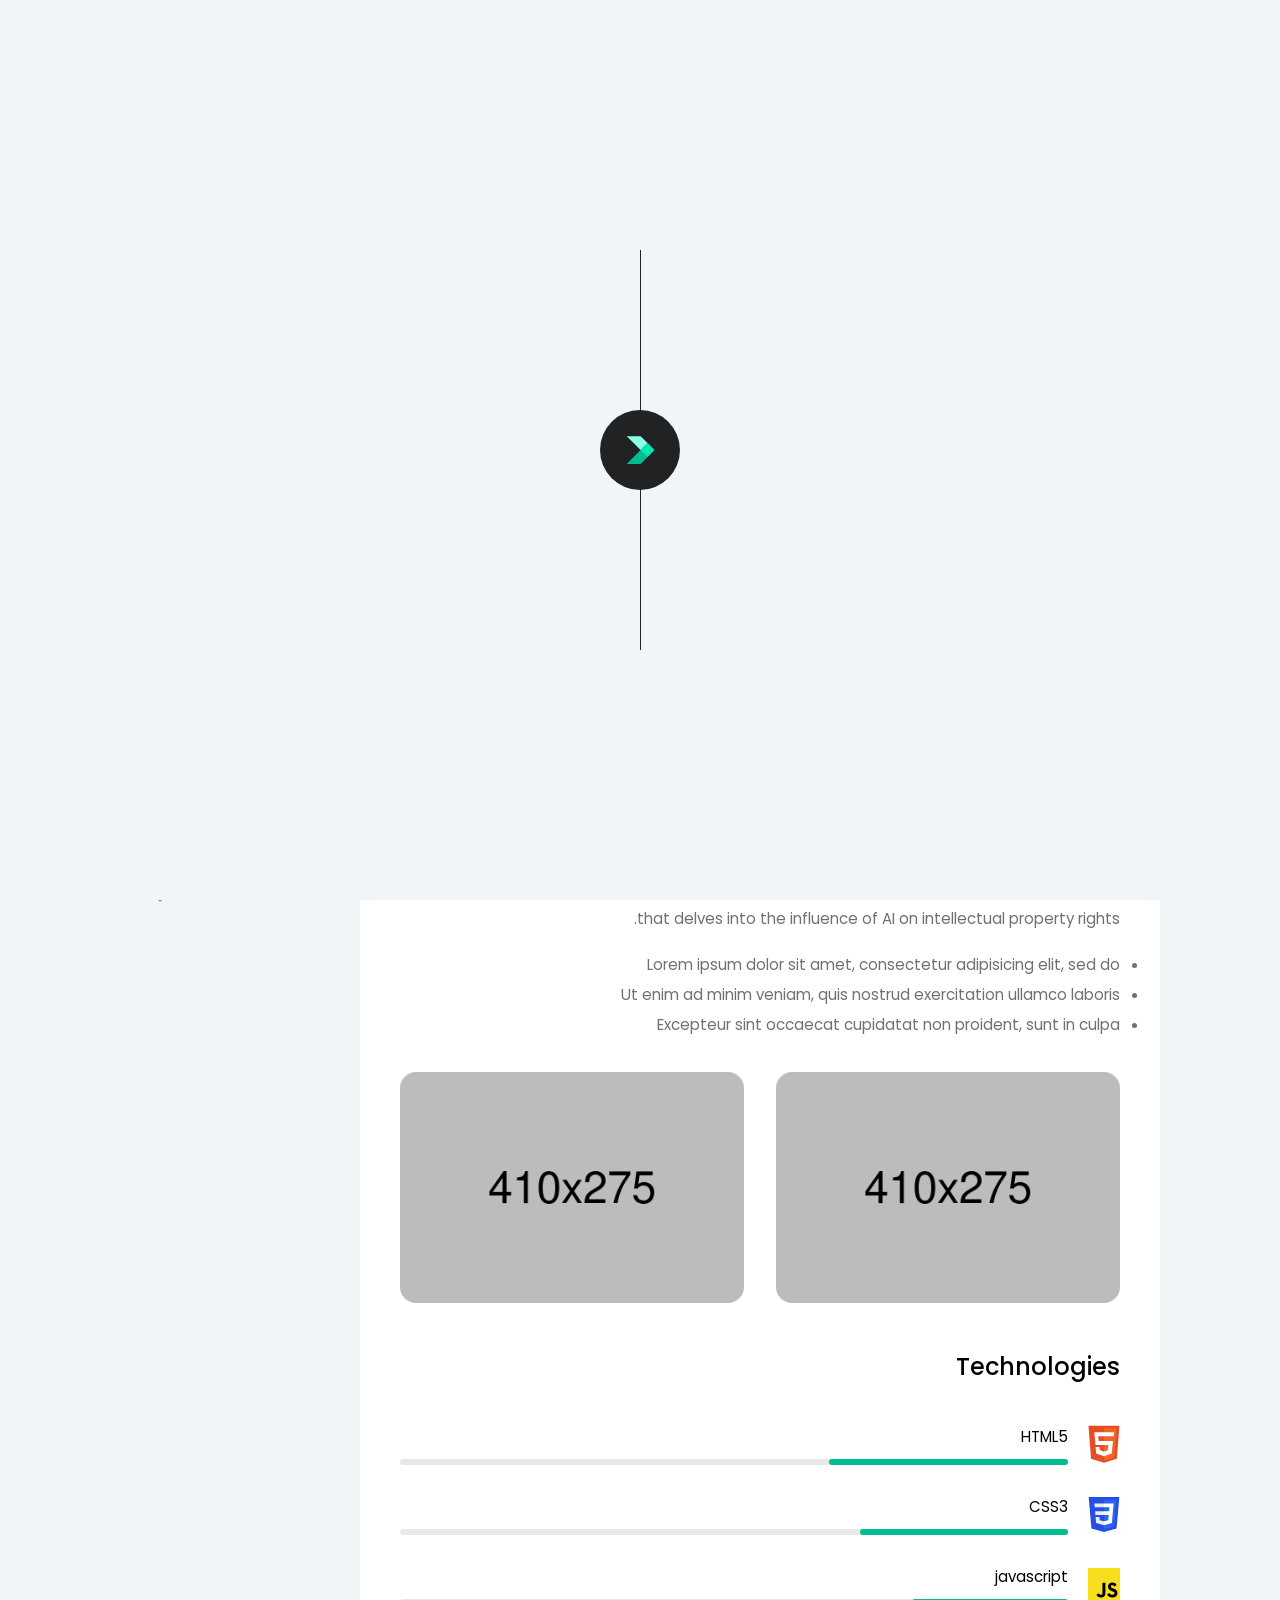
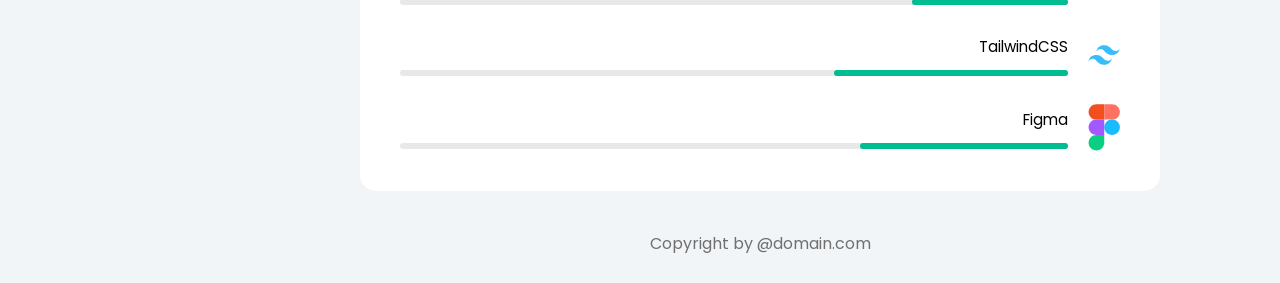
==== commit d08ae8f2: "update single.html" ====
--- a/project-single.html
+++ b/project-single.html
@@ -1,22 +1,26 @@
 <!DOCTYPE html>
-<html lang="en" class="">
-
-<head>
+<html lang="en" class="" dir="rtl">
+  <head>
     <!-- Basic Page Needs
     ================================================== -->
-    <meta charset="UTF-8">
-    <meta http-equiv="X-UA-Compatible" content="IE=edge">
+    <meta charset="UTF-8" />
+    <meta http-equiv="X-UA-Compatible" content="IE=edge" />
 
     <!-- Specific Meta
     ================================================== -->
-    <meta name="viewport" 
-        content="width=device-width, initial-scale=1.0, shrink-to-fit=no">
-    <meta name="keyword"
-        content="resume, cv, portfolio, vcard, responsive, retina, jquery, css3, tailwindcss, material CV, creative, designer, developer, online cv, online resume, powerful portfolio, professional, landing page">
-    <meta name="description" 
-        content="Minfo vCard/Resume TailwindCSS HTML Template">
-    <meta name="author" 
-        content="Themearray">
+    <meta
+      name="viewport"
+      content="width=device-width, initial-scale=1.0, shrink-to-fit=no"
+    />
+    <meta
+      name="keyword"
+      content="resume, cv, portfolio, vcard, responsive, retina, jquery, css3, tailwindcss, material CV, creative, designer, developer, online cv, online resume, powerful portfolio, professional, landing page"
+    />
+    <meta
+      name="description"
+      content="Minfo vCard/Resume TailwindCSS HTML Template"
+    />
+    <meta name="author" content="Themearray" />
 
     <!-- Site Title
     ================================================== -->
@@ -24,631 +28,944 @@
 
     <!-- Site Favicon
     ================================================== -->
-    <link rel="shortcut icon" href="assets/img/user-sidebar-thumb.png" sizes="any">
+    <link
+      rel="shortcut icon"
+      href="assets/img/user-sidebar-thumb.png"
+      sizes="any"
+    />
 
     <!-- Google Fonts
     ================================================== -->
-    <link rel="preconnect" href="https://fonts.googleapis.com">
-    <link rel="preconnect" href="https://fonts.gstatic.com" crossorigin>
-    <link href="https://fonts.googleapis.com/css2?family=Poppins:wght@200;300;400;500;600;700&display=swap"
-        rel="stylesheet">
+    <link rel="preconnect" href="https://fonts.googleapis.com" />
+    <link rel="preconnect" href="https://fonts.gstatic.com" crossorigin />
+    <link
+      href="https://fonts.googleapis.com/css2?family=Poppins:wght@200;300;400;500;600;700&display=swap"
+      rel="stylesheet"
+    />
 
     <!-- All CSS Here
     ================================================== -->
-    <link rel="stylesheet" href="assets/css/fontAwesome5Pro.css">
-    <link rel="stylesheet" href="assets/css/cdheadline.css">
-    <link rel="stylesheet" href="assets/css/swiper-bundle.min.css">
-    <link rel="stylesheet" href="assets/css/style.min.css">
-
-</head>
-
-<body class="relative custom_cursor">
+    <link rel="stylesheet" href="assets/css/fontAwesome5Pro.css" />
+    <link rel="stylesheet" href="assets/css/cdheadline.css" />
+    <link rel="stylesheet" href="assets/css/swiper-bundle.min.css" />
+    <link rel="stylesheet" href="assets/css/style.min.css" />
+  </head>
+
+  <body class="relative custom_cursor">
     <!-- Custom Cursor Start -->
     <div
-        class="custom_cursor_one fixed top-0 left-0 w-8 h-8 border border-gray-400 rounded-full pointer-events-none">
-    </div>
+      class="custom_cursor_one fixed top-0 left-0 w-8 h-8 border border-gray-400 rounded-full pointer-events-none"
+    ></div>
     <div
-        class="custom_cursor_two w-1 h-1 rounded-full border border-gray-400 bg-metborder-gray-400 fixed pointer-events-none left-1/2 top-1/2 -translate-x-1/2 -translate-y-1/2">
-    </div>
+      class="custom_cursor_two w-1 h-1 rounded-full border border-gray-400 bg-metborder-gray-400 fixed pointer-events-none left-1/2 top-1/2 -translate-x-1/2 -translate-y-1/2"
+    ></div>
     <!-- Custom Cursor End -->
-
 
     <!-- App Preloader Start -->
     <div id="preloader">
-        <div class="loader_line"></div>
-        <div
-            class="absolute w-20 h-20 transition-all delay-300 -translate-x-1/2 -translate-y-1/2 rounded-full logo top-1/2 left-1/2 bg-nightBlack border-greyBlack flex-center">
-            <img src="assets/img/site-logo.svg" alt="Minfo">
-        </div>
+      <div class="loader_line"></div>
+      <div
+        class="absolute w-20 h-20 transition-all delay-300 -translate-x-1/2 -translate-y-1/2 rounded-full logo top-1/2 left-1/2 bg-nightBlack border-greyBlack flex-center"
+      >
+        <img src="assets/img/site-logo.svg" alt="Minfo" />
+      </div>
     </div>
     <!-- App Preloader End -->
 
-
     <!-- App Start -->
     <div class="relative pt-10 minfo__app max-xl:pt-18">
+      <div
+        class="menu-overlay fixed top-0 left-0 w-full h-full bg-black/60 transition-all duration-200 z-999 opacity-0 invisible [&.is-menu-open]:visible [&.is-menu-open]:opacity-100"
+      ></div>
+      <div class="max-lg:px-4">
+        <!-- Mobile Menu Bar Start -->
         <div
-            class="menu-overlay fixed top-0 left-0 w-full h-full bg-black/60 transition-all duration-200 z-999 opacity-0 invisible [&.is-menu-open]:visible [&.is-menu-open]:opacity-100 ">
+          class="fixed top-0 left-0 right-0 z-50 flex items-center justify-between p-2 px-3 bg-white/10 mobile-menu-bar sm:px-6 backdrop-blur-md xl:hidden"
+        >
+          <div class="text-lg font-medium name">
+            <a
+              href="index.html"
+              class="flex items-center gap-2 text-black dark:text-white"
+            >
+              <img src="assets/img/site-logo.svg" alt="Minfo" />
+              <span>Minfo</span>
+            </a>
+          </div>
+          <!-- Mobile Hamburger Menu Start -->
+          <button
+            class="w-12 h-12 border rounded-full hamburger menu_toggle bg-white dark:bg-nightBlack border-platinum dark:border-greyBlack flex-center"
+            type="button"
+            aria-label="Open Mobile Menu"
+          >
+            <svg
+              viewBox="0 0 20 12"
+              class="w-6"
+              xmlns="http://www.w3.org/2000/svg"
+            >
+              <path
+                fill-rule="evenodd"
+                clip-rule="evenodd"
+                d="M5.33333 11.3333C5.33333 11.1565 5.40357 10.987 5.5286 10.8619C5.65362 10.7369 5.82319 10.6667 6 10.6667H19.3333C19.5101 10.6667 19.6797 10.7369 19.8047 10.8619C19.9298 10.987 20 11.1565 20 11.3333C20 11.5101 19.9298 11.6797 19.8047 11.8047C19.6797 11.9298 19.5101 12 19.3333 12H6C5.82319 12 5.65362 11.9298 5.5286 11.8047C5.40357 11.6797 5.33333 11.5101 5.33333 11.3333ZM2.66667 6C2.66667 5.82319 2.7369 5.65362 2.86193 5.5286C2.98695 5.40357 3.15652 5.33333 3.33333 5.33333H16.6667C16.8435 5.33333 17.013 5.40357 17.1381 5.5286C17.2631 5.65362 17.3333 5.82319 17.3333 6C17.3333 6.17681 17.2631 6.34638 17.1381 6.4714C17.013 6.59643 16.8435 6.66667 16.6667 6.66667H3.33333C3.15652 6.66667 2.98695 6.59643 2.86193 6.4714C2.7369 6.34638 2.66667 6.17681 2.66667 6ZM0 0.666667C0 0.489856 0.0702379 0.320287 0.195262 0.195262C0.320286 0.070238 0.489856 0 0.666667 0H14C14.1768 0 14.3464 0.070238 14.4714 0.195262C14.5964 0.320287 14.6667 0.489856 14.6667 0.666667C14.6667 0.843478 14.5964 1.01305 14.4714 1.13807C14.3464 1.2631 14.1768 1.33333 14 1.33333H0.666667C0.489856 1.33333 0.320286 1.2631 0.195262 1.13807C0.0702379 1.01305 0 0.843478 0 0.666667Z"
+                class="fill-theme dark:fill-white"
+              />
+            </svg>
+          </button>
+          <!-- Mobile Hamburger Menu End -->
         </div>
-        <div class="max-lg:px-4">
-
-            <!-- Mobile Menu Bar Start -->
+        <!-- Mobile Menu Bar End -->
+
+        <!-- Mobile Menu Sidebar Start -->
+        <div
+          class="mobile-menu fixed top-0 -right-full w-full max-w-mobilemenu bg-flashWhite dark:bg-nightBlack z-999 h-full xl:hidden transition-all duration-300 [&.is-menu-open]:right-0 py-12 px-8 overflow-y-scroll"
+        >
+          <button
+            class="absolute flex items-center justify-center w-9 h-9 text-sm text-white rounded-full close-menu top-4 right-4 bg-greyBlack"
+            aria-label="Close Menu"
+          >
+            <i class="fal fa-times"></i>
+          </button>
+          <div
+            class="mb-6 text-lg font-medium text-black dark:text-white menu-title"
+          >
+            Menu
+          </div>
+          <ul class="space-y-5 font-normal main-menu *:relative">
+            <li class="group active">
+              <a
+                href="index.html#home"
+                class="flex items-center space-x-2 group"
+              >
+                <span
+                  class="w-5 text-black dark:text-white group-[&.active]:text-theme"
+                >
+                  <i class="fal fa-home"></i>
+                </span>
+                <span
+                  class="group-[&.active]:text-theme dark:group-[&.active]:text-white group-hover:text-theme transition-colors"
+                >
+                  Home
+                </span>
+              </a>
+            </li>
+            <li class="group">
+              <a
+                href="index.html#about"
+                class="flex items-center space-x-2 group"
+              >
+                <span
+                  class="w-5 text-black dark:text-white group-[&.active]:text-theme"
+                >
+                  <i class="fal fa-user"></i>
+                </span>
+                <span
+                  class="group-[&.active]:text-theme dark:group-[&.active]:text-white group-hover:text-theme transition-colors"
+                >
+                  About
+                </span>
+              </a>
+            </li>
+            <li class="group">
+              <a
+                href="index.html#service"
+                class="flex items-center space-x-2 group"
+              >
+                <span
+                  class="w-5 text-black dark:text-white group-[&.active]:text-theme"
+                >
+                  <i class="fal fa-briefcase"></i>
+                </span>
+                <span
+                  class="group-[&.active]:text-theme dark:group-[&.active]:text-white group-hover:text-theme transition-colors"
+                >
+                  Service
+                </span>
+              </a>
+            </li>
+            <li class="group">
+              <a
+                href="index.html#skill"
+                class="flex items-center space-x-2 group"
+              >
+                <span
+                  class="w-5 text-black dark:text-white group-[&.active]:text-theme"
+                >
+                  <i class="fal fa-graduation-cap"></i>
+                </span>
+                <span
+                  class="group-[&.active]:text-theme dark:group-[&.active]:text-white group-hover:text-theme transition-colors"
+                >
+                  Skills
+                </span>
+              </a>
+            </li>
+            <li class="group">
+              <a
+                href="index.html#resume"
+                class="flex items-center space-x-2 group"
+              >
+                <span
+                  class="w-5 text-black dark:text-white group-[&.active]:text-theme"
+                >
+                  <i class="fal fa-file-alt"></i>
+                </span>
+                <span
+                  class="group-[&.active]:text-theme dark:group-[&.active]:text-white group-hover:text-theme transition-colors"
+                >
+                  Resume
+                </span>
+              </a>
+            </li>
+            <li class="group">
+              <a
+                href="index.html#portfolio"
+                class="flex items-center space-x-2 group"
+              >
+                <span
+                  class="w-5 text-black dark:text-white group-[&.active]:text-theme"
+                >
+                  <i class="fal fa-tasks-alt"></i>
+                </span>
+                <span
+                  class="group-[&.active]:text-theme dark:group-[&.active]:text-white group-hover:text-theme transition-colors"
+                >
+                  Poftfolio
+                </span>
+              </a>
+            </li>
+            <li class="group">
+              <a
+                href="index.html#blog"
+                class="flex items-center space-x-2 group"
+              >
+                <span
+                  class="w-5 text-black dark:text-white group-[&.active]:text-theme"
+                >
+                  <i class="fal fa-blog"></i>
+                </span>
+                <span
+                  class="group-[&.active]:text-theme dark:group-[&.active]:text-white group-hover:text-theme transition-colors"
+                >
+                  Blog
+                </span>
+              </a>
+            </li>
+            <li class="group">
+              <a
+                href="index.html#testimonial"
+                class="flex items-center space-x-2 group"
+              >
+                <span
+                  class="w-5 text-black dark:text-white group-[&.active]:text-theme"
+                >
+                  <i class="fal fa-comment-alt-lines"></i>
+                </span>
+                <span
+                  class="group-[&.active]:text-theme dark:group-[&.active]:text-white group-hover:text-theme transition-colors"
+                >
+                  Testimonial
+                </span>
+              </a>
+            </li>
+            <li class="group">
+              <a
+                href="index.html#contact"
+                class="flex items-center space-x-2 group"
+              >
+                <span
+                  class="w-5 text-black dark:text-white group-[&.active]:text-theme"
+                >
+                  <i class="fal fa-envelope"></i>
+                </span>
+                <span
+                  class="group-[&.active]:text-theme dark:group-[&.active]:text-white group-hover:text-theme transition-colors"
+                >
+                  Contact
+                </span>
+              </a>
+            </li>
+          </ul>
+          <br /><br />
+          <div
+            class="mb-4 font-medium text-black dark:text-white menu-title text-md"
+          >
+            Get in Touch
+          </div>
+
+          <!-- Social Share Icon Start  -->
+          <div class="flex items-center space-x-4 social-icons *:flex">
+            <a href="#" title="Share with Facebook">
+              <i class="fab fa-facebook-f"></i>
+            </a>
+            <a href="#" title="Share with Linkedin">
+              <i class="fab fa-linkedin-in"></i>
+            </a>
+            <a href="#" title="Share with X">
+              <i class="fab fa-twitter"></i>
+            </a>
+            <a href="#" title="Share with X">
+              <i class="fab fa-instagram"></i>
+            </a>
+          </div>
+          <!-- Social Share Icon End  -->
+        </div>
+        <!-- Mobile Menu Sidebar End -->
+
+        <!-- Sidebar Profile Start -->
+        <div
+          class="w-full mx-auto minfo__sidebar__wrapper xl:fixed xl:top-1/2 xl:left-4 2xl:left-14 xl:-translate-y-1/2 md:max-w-sidebar xl:max-2xl:max-w-xs z-999"
+        >
+          <div
+            class="p-3 max-xl:mb-3 overflow-hidden minfo__sidebar bg-white dark:bg-nightBlack rounded-2xl"
+          >
+            <div class="mx-4 mt-12 text-center user-info lg:mx-6">
+              <a
+                href="index.html"
+                class="w-36 h-36 mb-2.5 block mx-auto border-6 border-platinum dark:border-[#2f2f2f] overflow-hidden rounded-full *:w-full *:h-full *:rounded-full"
+              >
+                <img
+                  src="assets/img/user-sidebar-thumb.png"
+                  class="hidden dark:block"
+                  alt="Brown Reddick"
+                />
+                <!--Image for Dark Version -->
+                <img
+                  src="assets/img/user-sidebar-thumb-light.png"
+                  class="dark:hidden"
+                  alt="Brown Reddick"
+                />
+                <!--Image for Light Version -->
+              </a>
+              <h6
+                class="mb-1 text-lg font-semibold text-black dark:text-white name"
+              >
+                Brown Reddick
+              </h6>
+              <div class="leading-none cd-headline clip is-full-width">
+                <h6
+                  class="text-sm cd-words-wrapper designation text-theme after:!bg-theme *:font-normal"
+                >
+                  <b class="is-visible">Web Developer</b>
+                  <b>Photographers</b>
+                  <b>Web Designer</b>
+                </h6>
+              </div>
+            </div>
             <div
-                class="fixed top-0 left-0 right-0 z-50 flex items-center justify-between p-2 px-3 bg-white/10 mobile-menu-bar sm:px-6 backdrop-blur-md xl:hidden">
-                <div class="text-lg font-medium name">
-                    <a href="index.html" class="flex items-center gap-2 text-black dark:text-white">
-                        <img src="assets/img/site-logo.svg" alt="Minfo">
-                        <span>Minfo</span>
-                    </a>
+              class="pt-6 mx-4 border-t lg:mx-6 user-meta-info md:mx-7 my-7 border-platinum dark:border-metalBlack"
+            >
+              <ul class="space-y-3 *:flex *:text-sm">
+                <li>
+                  <span class="flex-1 font-medium text-black dark:text-white"
+                    >Residence:</span
+                  >
+                  <span>Canada</span>
+                </li>
+                <li>
+                  <span class="flex-1 font-medium text-black dark:text-white"
+                    >City:</span
+                  >
+                  <span>Toronto</span>
+                </li>
+                <li>
+                  <span class="flex-1 font-medium text-black dark:text-white"
+                    >Age:</span
+                  >
+                  <span>26</span>
+                </li>
+              </ul>
+            </div>
+
+            <div
+              class="px-4 py-5 lg:py-6 lg:px-6 rounded-2xl md:px-8 bg-flashWhite dark:bg-metalBlack"
+            >
+              <div class="text-sm font-medium text-black dark:text-white">
+                Skills
+              </div>
+              <div
+                class="flex items-center justify-between my-4 space-x-4 skills_circle *:space-y-2 *:text-center"
+              >
+                <div class="progressCircle">
+                  <div
+                    class="relative w-12 h-12 circle"
+                    data-percent="90"
+                    data-circlefill="#00BC91"
+                    data-circleempty="#777777"
+                  >
+                    <div
+                      class="absolute inset-0 text-[13px] font-medium label flex-center"
+                    >
+                      90%
+                    </div>
+                  </div>
+                  <p
+                    class="text-[13px] font-normal dark:font-light text-black dark:text-white/90"
+                  >
+                    HTML
+                  </p>
                 </div>
-                <!-- Mobile Hamburger Menu Start -->
-                <button
-                    class="w-12 h-12 border rounded-full hamburger menu_toggle bg-white dark:bg-nightBlack border-platinum dark:border-greyBlack flex-center"
-                    type="button"
-                    aria-label="Open Mobile Menu">
-                    <svg viewBox="0 0 20 12" class="w-6"
-                        xmlns="http://www.w3.org/2000/svg">
-                        <path fill-rule="evenodd" clip-rule="evenodd"
-                            d="M5.33333 11.3333C5.33333 11.1565 5.40357 10.987 5.5286 10.8619C5.65362 10.7369 5.82319 10.6667 6 10.6667H19.3333C19.5101 10.6667 19.6797 10.7369 19.8047 10.8619C19.9298 10.987 20 11.1565 20 11.3333C20 11.5101 19.9298 11.6797 19.8047 11.8047C19.6797 11.9298 19.5101 12 19.3333 12H6C5.82319 12 5.65362 11.9298 5.5286 11.8047C5.40357 11.6797 5.33333 11.5101 5.33333 11.3333ZM2.66667 6C2.66667 5.82319 2.7369 5.65362 2.86193 5.5286C2.98695 5.40357 3.15652 5.33333 3.33333 5.33333H16.6667C16.8435 5.33333 17.013 5.40357 17.1381 5.5286C17.2631 5.65362 17.3333 5.82319 17.3333 6C17.3333 6.17681 17.2631 6.34638 17.1381 6.4714C17.013 6.59643 16.8435 6.66667 16.6667 6.66667H3.33333C3.15652 6.66667 2.98695 6.59643 2.86193 6.4714C2.7369 6.34638 2.66667 6.17681 2.66667 6ZM0 0.666667C0 0.489856 0.0702379 0.320287 0.195262 0.195262C0.320286 0.070238 0.489856 0 0.666667 0H14C14.1768 0 14.3464 0.070238 14.4714 0.195262C14.5964 0.320287 14.6667 0.489856 14.6667 0.666667C14.6667 0.843478 14.5964 1.01305 14.4714 1.13807C14.3464 1.2631 14.1768 1.33333 14 1.33333H0.666667C0.489856 1.33333 0.320286 1.2631 0.195262 1.13807C0.0702379 1.01305 0 0.843478 0 0.666667Z"
-                            class="fill-theme dark:fill-white" />
+                <div class="progressCircle">
+                  <div
+                    class="relative w-12 h-12 circle"
+                    data-percent="80"
+                    data-circlefill="#00BC91"
+                    data-circleempty="#777777"
+                  >
+                    <div
+                      class="absolute inset-0 text-[13px] font-medium label flex-center"
+                    >
+                      80%
+                    </div>
+                  </div>
+                  <p
+                    class="text-[13px] font-normal dark:font-light text-black dark:text-white/90"
+                  >
+                    CSS
+                  </p>
+                </div>
+                <div class="progressCircle">
+                  <div
+                    class="relative w-12 h-12 circle"
+                    data-percent="80"
+                    data-circlefill="#00BC91"
+                    data-circleempty="#777777"
+                  >
+                    <div
+                      class="absolute inset-0 text-[13px] font-medium label flex-center"
+                    >
+                      80%
+                    </div>
+                  </div>
+                  <p
+                    class="text-[13px] font-normal dark:font-light text-black dark:text-white/90"
+                  >
+                    JS
+                  </p>
+                </div>
+                <div class="progressCircle">
+                  <div
+                    class="relative w-12 h-12 circle"
+                    data-percent="90"
+                    data-circlefill="#00BC91"
+                    data-circleempty="#777777"
+                  >
+                    <div
+                      class="absolute inset-0 text-[13px] font-medium label flex-center"
+                    >
+                      90%
+                    </div>
+                  </div>
+                  <p
+                    class="text-[13px] font-normal dark:font-light text-black dark:text-white/90"
+                  >
+                    PHP
+                  </p>
+                </div>
+              </div>
+              <div class="mt-6">
+                <a
+                  href="#"
+                  download
+                  class="text-center text-sm border border-theme bg-theme flex items-center justify-center gap-2 text-white rounded-4xl py-3.5 transition duration-300 text-[15px] font-semibold hover:bg-themeHover hover:border-themeHover"
+                >
+                  DOWNLOAD CV
+                  <span class="animate-bounce">
+                    <svg
+                      width="18"
+                      height="18"
+                      viewBox="0 0 15 16"
+                      fill="none"
+                      xmlns="http://www.w3.org/2000/svg"
+                    >
+                      <path
+                        d="M12.0724 4.92378C12.0726 4.91034 12.0726 4.89691 12.0726 4.88368C12.0726 2.53968 10.1657 0.632812 7.82171 0.632812C5.47771 0.632812 3.57084 2.53968 3.57084 4.88368C3.57084 4.89691 3.57084 4.91055 3.57104 4.92378C1.95417 5.0992 0.691406 6.47267 0.691406 8.13554C0.691406 9.91704 2.14059 11.3662 3.92209 11.3662H4.33138C4.55606 11.3662 4.7384 11.1839 4.7384 10.9592C4.7384 10.7345 4.55606 10.5522 4.33138 10.5522H3.92209C2.58952 10.5522 1.50544 9.46811 1.50544 8.13554C1.50544 6.80297 2.58952 5.71888 3.92209 5.71888H4.00309C4.11868 5.71888 4.22898 5.66963 4.30611 5.58355C4.38345 5.49726 4.42028 5.38248 4.40766 5.2673C4.3924 5.12769 4.38487 5.00233 4.38487 4.88348C4.38487 2.98842 5.92665 1.44664 7.82171 1.44664C9.71678 1.44664 11.2586 2.98842 11.2586 4.88348C11.2586 5.00233 11.251 5.12769 11.2358 5.2673C11.2231 5.38228 11.26 5.49726 11.3373 5.58355C11.4144 5.66963 11.5247 5.71888 11.6403 5.71888H11.7217C13.0541 5.71888 14.138 6.80297 14.138 8.13554C14.138 9.46811 13.0541 10.5522 11.7217 10.5522H11.288C11.0634 10.5522 10.881 10.7345 10.881 10.9592C10.881 11.1839 11.0634 11.3662 11.288 11.3662H11.7217C13.5028 11.3662 14.952 9.91704 14.952 8.13554C14.952 6.47247 13.6892 5.099 12.0724 4.92378Z"
+                        fill="white"
+                      />
+                      <path
+                        d="M6.26314 11.942C6.0877 12.1876 6.26327 12.5288 6.5651 12.5288H8.81272L7.3764 14.5396C7.25728 14.7064 7.29591 14.9382 7.46268 15.0573C7.62945 15.1764 7.86122 15.1378 7.98034 14.971L9.83579 12.3734C10.0112 12.1278 9.83566 11.7866 9.53382 11.7866H7.2862L8.72252 9.77578C8.84164 9.609 8.80302 9.37724 8.63624 9.25811C8.46947 9.13899 8.23771 9.17762 8.11858 9.34439L6.26314 11.942Z"
+                        fill="white"
+                      />
                     </svg>
-                </button>
-                <!-- Mobile Hamburger Menu End -->
+                  </span>
+                </a>
+              </div>
             </div>
-            <!-- Mobile Menu Bar End -->
-
-            <!-- Mobile Menu Sidebar Start -->
+
+            <svg class="absolute w-0 h-0">
+              <clipPath
+                id="my-clip-path"
+                clipPathUnits="objectBoundingBox"
+                stroke="white"
+                stroke-width="2"
+              >
+                <path
+                  d="M0.001,0.031 C0.001,0.014,0.026,0.001,0.055,0.001 H0.492 C0.506,0.001,0.52,0.004,0.53,0.009 L0.61,0.052 C0.62,0.057,0.634,0.06,0.649,0.06 H0.947 C0.977,0.06,1,0.074,1,0.091 V0.971 C1,0.987,0.977,1,0.947,1 H0.055 C0.026,1,0.001,0.987,0.001,0.971 V0.031"
+                ></path>
+              </clipPath>
+            </svg>
+          </div>
+        </div>
+        <!-- Sidebar Profile End -->
+
+        <!-- Nav/Navigation Start -->
+        <div
+          class="minfo__nav__wrapper bg-snowWhite dark:bg-power__black max-xl:hidden fixed top-1/2 -translate-y-1/2 right-4 2xl:right-14 z-999 flex items-center flex-col gap-4 border border-platinum dark:border-metalBlack rounded-4xl px-2.5 py-4"
+        >
+          <!-- Site Logo Start -->
+          <div
+            class="flex border rounded-full logo w-15 h-15 border-platinum dark:border-metalBlack flex-center hover:bg-white dark:hover:bg-metalBlack"
+          >
+            <a href="index.html">
+              <img src="assets/img/site-logo.svg" alt="Minfo" />
+            </a>
+          </div>
+          <!-- Site Logo Start -->
+
+          <!-- Main Menu/Navigation Start -->
+          <div class="my-4 menu">
+            <ul class="space-y-2 text-center *:relative">
+              <li class="group">
+                <a
+                  href="index.html#home"
+                  class="w-9 h-9 rounded-full flex-center group-[&.active]:bg-white dark:group-[&.active]:bg-metalBlack group-hover:bg-white dark:group-hover:bg-metalBlack transition-all duration-300 before:content-[attr(data-title)] before:absolute before:right-10 before:bg-white dark:before:bg-metalBlack before:text-sm text-theme dark:before:text-white before:px-4 before:py-2 before:rounded-md before:font-normal dark:before:font-light before:opacity-0 before:transition-all before:duration-200 group-hover:before:opacity-100 after:content-[''] after:absolute after:w-0 after:h-0 after:right-8 after:border-solid after:border-t-4 after:border-r-0 after:border-b-4 after:border-l-8 after:border-t-transparent after:border-r-transparent after:border-b-transparent after:border-l-white dark:after:border-l-metalBlack after:opacity-0 after:transition-all after:duration-200 group-hover:after:opacity-100"
+                  data-title="Home"
+                >
+                  <span
+                    class="text-black dark:text-white group-hover:text-theme group-[&.active]:text-theme"
+                  >
+                    <i class="fal fa-home"></i>
+                  </span>
+                </a>
+              </li>
+              <li class="group">
+                <a
+                  href="index.html#about"
+                  class="w-9 h-9 rounded-full flex-center group-[&.active]:bg-white dark:group-[&.active]:bg-metalBlack group-hover:bg-white dark:group-hover:bg-metalBlack transition-all duration-300 before:content-[attr(data-title)] before:absolute before:right-10 before:bg-white dark:before:bg-metalBlack before:text-sm text-theme dark:before:text-white before:px-4 before:py-2 before:rounded-md before:font-normal dark:before:font-light before:opacity-0 before:transition-all before:duration-200 group-hover:before:opacity-100 after:content-[''] after:absolute after:w-0 after:h-0 after:right-8 after:border-solid after:border-t-4 after:border-r-0 after:border-b-4 after:border-l-8 after:border-t-transparent after:border-r-transparent after:border-b-transparent after:border-l-white dark:after:border-l-metalBlack after:opacity-0 after:transition-all after:duration-200 group-hover:after:opacity-100"
+                  data-title="About"
+                >
+                  <span
+                    class="text-black dark:text-white group-hover:text-theme group-[&.active]:text-theme"
+                  >
+                    <i class="fal fa-user"></i>
+                  </span>
+                </a>
+              </li>
+              <li class="relative group">
+                <a
+                  href="index.html#service"
+                  class="w-9 h-9 rounded-full flex-center group-[&.active]:bg-white dark:group-[&.active]:bg-metalBlack group-hover:bg-white dark:group-hover:bg-metalBlack transition-all duration-300 before:content-[attr(data-title)] before:absolute before:right-10 before:bg-white dark:before:bg-metalBlack before:text-sm text-theme dark:before:text-white before:px-4 before:py-2 before:rounded-md before:font-normal dark:before:font-light before:opacity-0 before:transition-all before:duration-200 group-hover:before:opacity-100 after:content-[''] after:absolute after:w-0 after:h-0 after:right-8 after:border-solid after:border-t-4 after:border-r-0 after:border-b-4 after:border-l-8 after:border-t-transparent after:border-r-transparent after:border-b-transparent after:border-l-white dark:after:border-l-metalBlack after:opacity-0 after:transition-all after:duration-200 group-hover:after:opacity-100"
+                  data-title="Service"
+                >
+                  <span
+                    class="text-black dark:text-white group-hover:text-theme group-[&.active]:text-theme"
+                  >
+                    <i class="fal fa-briefcase"></i>
+                  </span>
+                </a>
+              </li>
+              <li class="group">
+                <a
+                  href="index.html#skill"
+                  class="w-9 h-9 rounded-full flex-center group-[&.active]:bg-white dark:group-[&.active]:bg-metalBlack group-hover:bg-white dark:group-hover:bg-metalBlack transition-all duration-300 before:content-[attr(data-title)] before:absolute before:right-10 before:bg-white dark:before:bg-metalBlack before:text-sm text-theme dark:before:text-white before:px-4 before:py-2 before:rounded-md before:font-normal dark:before:font-light before:opacity-0 before:transition-all before:duration-200 group-hover:before:opacity-100 after:content-[''] after:absolute after:w-0 after:h-0 after:right-8 after:border-solid after:border-t-4 after:border-r-0 after:border-b-4 after:border-l-8 after:border-t-transparent after:border-r-transparent after:border-b-transparent after:border-l-white dark:after:border-l-metalBlack after:opacity-0 after:transition-all after:duration-200 group-hover:after:opacity-100"
+                  data-title="Skills"
+                >
+                  <span
+                    class="text-black dark:text-white group-hover:text-theme group-[&.active]:text-theme"
+                  >
+                    <i class="fal fa-graduation-cap"></i>
+                  </span>
+                </a>
+              </li>
+              <li class="group">
+                <a
+                  href="index.html#resume"
+                  class="w-9 h-9 rounded-full flex-center group-[&.active]:bg-white dark:group-[&.active]:bg-metalBlack group-hover:bg-white dark:group-hover:bg-metalBlack transition-all duration-300 before:content-[attr(data-title)] before:absolute before:right-10 before:bg-white dark:before:bg-metalBlack before:text-sm text-theme dark:before:text-white before:px-4 before:py-2 before:rounded-md before:font-normal dark:before:font-light before:opacity-0 before:transition-all before:duration-200 group-hover:before:opacity-100 after:content-[''] after:absolute after:w-0 after:h-0 after:right-8 after:border-solid after:border-t-4 after:border-r-0 after:border-b-4 after:border-l-8 after:border-t-transparent after:border-r-transparent after:border-b-transparent after:border-l-white dark:after:border-l-metalBlack after:opacity-0 after:transition-all after:duration-200 group-hover:after:opacity-100"
+                  data-title="Resume"
+                >
+                  <span
+                    class="text-black dark:text-white group-hover:text-theme group-[&.active]:text-theme"
+                  >
+                    <i class="fal fa-file-alt"></i>
+                  </span>
+                </a>
+              </li>
+              <li class="group active">
+                <a
+                  href="index.html#portfolio"
+                  class="w-9 h-9 rounded-full flex-center group-[&.active]:bg-white dark:group-[&.active]:bg-metalBlack group-hover:bg-white dark:group-hover:bg-metalBlack transition-all duration-300 before:content-[attr(data-title)] before:absolute before:right-10 before:bg-white dark:before:bg-metalBlack before:text-sm text-theme dark:before:text-white before:px-4 before:py-2 before:rounded-md before:font-normal dark:before:font-light before:opacity-0 before:transition-all before:duration-200 group-hover:before:opacity-100 after:content-[''] after:absolute after:w-0 after:h-0 after:right-8 after:border-solid after:border-t-4 after:border-r-0 after:border-b-4 after:border-l-8 after:border-t-transparent after:border-r-transparent after:border-b-transparent after:border-l-white dark:after:border-l-metalBlack after:opacity-0 after:transition-all after:duration-200 group-hover:after:opacity-100"
+                  data-title="Poftfolio"
+                >
+                  <span
+                    class="text-black dark:text-white group-hover:text-theme group-[&.active]:text-theme"
+                  >
+                    <i class="fal fa-tasks-alt"></i>
+                  </span>
+                </a>
+              </li>
+              <li class="group">
+                <a
+                  href="index.html#blog"
+                  class="w-9 h-9 rounded-full flex-center group-[&.active]:bg-white dark:group-[&.active]:bg-metalBlack group-hover:bg-white dark:group-hover:bg-metalBlack transition-all duration-300 before:content-[attr(data-title)] before:absolute before:right-10 before:bg-white dark:before:bg-metalBlack before:text-sm text-theme dark:before:text-white before:px-4 before:py-2 before:rounded-md before:font-normal dark:before:font-light before:opacity-0 before:transition-all before:duration-200 group-hover:before:opacity-100 after:content-[''] after:absolute after:w-0 after:h-0 after:right-8 after:border-solid after:border-t-4 after:border-r-0 after:border-b-4 after:border-l-8 after:border-t-transparent after:border-r-transparent after:border-b-transparent after:border-l-white dark:after:border-l-metalBlack after:opacity-0 after:transition-all after:duration-200 group-hover:after:opacity-100"
+                  data-title="Blog"
+                >
+                  <span
+                    class="text-black dark:text-white group-hover:text-theme group-[&.active]:text-theme"
+                  >
+                    <i class="fal fa-blog"></i>
+                  </span>
+                </a>
+              </li>
+              <li class="group">
+                <a
+                  href="index.html#testimonial"
+                  class="w-9 h-9 rounded-full flex-center group-[&.active]:bg-white dark:group-[&.active]:bg-metalBlack group-hover:bg-white dark:group-hover:bg-metalBlack transition-all duration-300 before:content-[attr(data-title)] before:absolute before:right-10 before:bg-white dark:before:bg-metalBlack before:text-sm text-theme dark:before:text-white before:px-4 before:py-2 before:rounded-md before:font-normal dark:before:font-light before:opacity-0 before:transition-all before:duration-200 group-hover:before:opacity-100 after:content-[''] after:absolute after:w-0 after:h-0 after:right-8 after:border-solid after:border-t-4 after:border-r-0 after:border-b-4 after:border-l-8 after:border-t-transparent after:border-r-transparent after:border-b-transparent after:border-l-white dark:after:border-l-metalBlack after:opacity-0 after:transition-all after:duration-200 group-hover:after:opacity-100"
+                  data-title="Testimonial"
+                >
+                  <span
+                    class="text-black dark:text-white group-hover:text-theme group-[&.active]:text-theme"
+                  >
+                    <i class="fal fa-comment-alt-lines"></i>
+                  </span>
+                </a>
+              </li>
+              <li class="group">
+                <a
+                  href="index.html#contact"
+                  class="w-9 h-9 rounded-full flex-center group-[&.active]:bg-white dark:group-[&.active]:bg-metalBlack group-hover:bg-white dark:group-hover:bg-metalBlack transition-all duration-300 before:content-[attr(data-title)] before:absolute before:right-10 before:bg-white dark:before:bg-metalBlack before:text-sm text-theme dark:before:text-white before:px-4 before:py-2 before:rounded-md before:font-normal dark:before:font-light before:opacity-0 before:transition-all before:duration-200 group-hover:before:opacity-100 after:content-[''] after:absolute after:w-0 after:h-0 after:right-8 after:border-solid after:border-t-4 after:border-r-0 after:border-b-4 after:border-l-8 after:border-t-transparent after:border-r-transparent after:border-b-transparent after:border-l-white dark:after:border-l-metalBlack after:opacity-0 after:transition-all after:duration-200 group-hover:after:opacity-100"
+                  data-title="Contact"
+                >
+                  <span
+                    class="text-black dark:text-white group-hover:text-theme group-[&.active]:text-theme"
+                  >
+                    <i class="fal fa-envelope"></i>
+                  </span>
+                </a>
+              </li>
+            </ul>
+          </div>
+          <!-- Main Menu/Navigation End -->
+
+          <!-- Share Button Wrapper Start -->
+          <div class="relative share group">
+            <button
+              class="w-10 h-10 text-sm border rounded-full border-platinum dark:border-metalBlack flex-center group-hover:bg-white dark:group-hover:bg-metalBlack text-black dark:text-white"
+              aria-label="Share"
+            >
+              <i class="fal fa-share-alt"></i>
+            </button>
+
+            <!-- Social Share Icon Start  -->
             <div
-                class="mobile-menu fixed top-0 -right-full w-full max-w-mobilemenu bg-flashWhite dark:bg-nightBlack z-999 h-full xl:hidden transition-all duration-300 [&.is-menu-open]:right-0 py-12 px-8 overflow-y-scroll">
-                <button
-                    class="absolute flex items-center justify-center w-9 h-9 text-sm text-white rounded-full close-menu top-4 right-4 bg-greyBlack" aria-label="Close Menu">
-                    <i class="fal fa-times"></i>
-                </button>
-                <div class="mb-6 text-lg font-medium text-black dark:text-white menu-title">
-                    Menu
+              class="absolute bottom-0 flex items-center invisible px-5 py-6 space-x-3 transition-all duration-300 -translate-y-1/2 opacity-0 social-icons top-1/2 bg-white dark:bg-nightBlack rounded-4xl right-6 group-hover:opacity-100 group-hover:visible group-hover:right-10 -z-1 *:flex *:transition *:duration-200"
+            >
+              <a href="#" class="hover:text-theme" title="Share with Facebook">
+                <i class="fab fa-facebook"></i>
+              </a>
+              <a href="#" class="hover:text-theme" title="Share with Linkedin">
+                <i class="fab fa-linkedin-in"></i>
+              </a>
+              <a href="#" class="hover:text-theme" title="Share with X">
+                <i class="fab fa-twitter"></i>
+              </a>
+              <a href="#" class="hover:text-theme" title="Share with X">
+                <i class="fab fa-instagram"></i>
+              </a>
+            </div>
+            <!-- Social Share Icon End  -->
+          </div>
+          <!-- Share Button Wrapper End -->
+        </div>
+        <!-- Nav/Navigation End -->
+
+        <!-- Main Content Start -->
+        <div
+          class="minfo__contentBox relative mx-auto max-w-container xl:max-2xl:max-w-65rem"
+        >
+          <!-- Project Details Section Start -->
+          <div
+            class="py-3.5 max-w-content xl:max-2xl:max-w-50rem max-xl:mx-auto xl:ml-auto"
+          >
+            <div
+              class="px-5 py-8 md:p-8 bg-white dark:bg-nightBlack rounded-2xl lg:p-10 2xl:p-13"
+            >
+              <div
+                class="inline-flex items-center gap-2 px-4 py-2 text-xs tracking-wide text-black dark:text-white border lg:px-5 section-name border-platinum dark:border-greyBlack200 rounded-4xl"
+              >
+                <i class="fal fa-tasks-alt text-theme"></i>
+                Project Details
+              </div>
+
+              <h2
+                class="text-2xl font-semibold leading-normal text-black dark:text-white mt-7 lg:mt-10 article-title lg:text-3xl lg:leading-normal"
+              >
+                Three wine glasses filled with candies
+              </h2>
+              <div
+                class="mb-4 overflow-hidden mt-7 xl:my-8 thumb rounded-xl xl:rounded-2xl"
+              >
+                <img
+                  src="assets/img/portfolio/portfolio-img1-xl.png"
+                  class="w-full"
+                  alt="Project Thumbnail Image"
+                />
+              </div>
+              <div
+                class="post-meta sm:flex items-center justify-between my-8 mb-10 max-sm:space-y-3.5"
+              >
+                <div>
+                  <h6 class="text-black dark:text-white">CLIENT</h6>
+                  <p class="text-regular">Envato Theme</p>
                 </div>
-                <ul class="space-y-5 font-normal main-menu *:relative">
-                    <li class="group active">
-                        <a href="index.html#home" class="flex items-center space-x-2 group">
-                            <span class="w-5 text-black dark:text-white group-[&.active]:text-theme">
-                                <i class="fal fa-home"></i>
-                            </span>
-                            <span class="group-[&.active]:text-theme dark:group-[&.active]:text-white group-hover:text-theme transition-colors">
-                                Home
-                            </span>
-                        </a>
-                    </li>
-                    <li class="group">
-                        <a href="index.html#about" class="flex items-center space-x-2 group">
-                            <span class="w-5 text-black dark:text-white group-[&.active]:text-theme">
-                                <i class="fal fa-user"></i>
-                            </span>
-                            <span class="group-[&.active]:text-theme dark:group-[&.active]:text-white group-hover:text-theme transition-colors">
-                                About
-                            </span>
-                        </a>
-                    </li>
-                    <li class="group">
-                        <a href="index.html#service" class="flex items-center space-x-2 group">
-                            <span class="w-5 text-black dark:text-white group-[&.active]:text-theme">
-                                <i class="fal fa-briefcase"></i>
-                            </span>
-                            <span class="group-[&.active]:text-theme dark:group-[&.active]:text-white group-hover:text-theme transition-colors">
-                                Service
-                            </span>
-                        </a>
-                    </li>
-                    <li class="group">
-                        <a href="index.html#skill" class="flex items-center space-x-2 group">
-                            <span class="w-5 text-black dark:text-white group-[&.active]:text-theme">
-                                <i class="fal fa-graduation-cap"></i>
-                            </span>
-                            <span class="group-[&.active]:text-theme dark:group-[&.active]:text-white group-hover:text-theme transition-colors">
-                                Skills
-                            </span>
-                        </a>
-                    </li>
-                    <li class="group">
-                        <a href="index.html#resume" class="flex items-center space-x-2 group">
-                            <span class="w-5 text-black dark:text-white group-[&.active]:text-theme">
-                                <i class="fal fa-file-alt"></i>
-                            </span>
-                            <span class="group-[&.active]:text-theme dark:group-[&.active]:text-white group-hover:text-theme transition-colors">
-                                Resume
-                            </span>
-                        </a>
-                    </li>
-                    <li class="group">
-                        <a href="index.html#portfolio" class="flex items-center space-x-2 group">
-                            <span class="w-5 text-black dark:text-white group-[&.active]:text-theme">
-                                <i class="fal fa-tasks-alt"></i>
-                            </span>
-                            <span class="group-[&.active]:text-theme dark:group-[&.active]:text-white group-hover:text-theme transition-colors">
-                                Poftfolio
-                            </span>
-                        </a>
-                    </li>
-                    <li class="group">
-                        <a href="index.html#blog" class="flex items-center space-x-2 group">
-                            <span class="w-5 text-black dark:text-white group-[&.active]:text-theme">
-                                <i class="fal fa-blog"></i>
-                            </span>
-                            <span class="group-[&.active]:text-theme dark:group-[&.active]:text-white group-hover:text-theme transition-colors">
-                                Blog
-                            </span>
-                        </a>
-                    </li>
-                    <li class="group">
-                        <a href="index.html#testimonial" class="flex items-center space-x-2 group">
-                            <span class="w-5 text-black dark:text-white group-[&.active]:text-theme">
-                                <i class="fal fa-comment-alt-lines"></i>
-                            </span>
-                            <span class="group-[&.active]:text-theme dark:group-[&.active]:text-white group-hover:text-theme transition-colors">
-                                Testimonial
-                            </span>
-                        </a>
-                    </li>
-                    <li class="group">
-                        <a href="index.html#contact" class="flex items-center space-x-2 group">
-                            <span class="w-5 text-black dark:text-white group-[&.active]:text-theme">
-                                <i class="fal fa-envelope"></i>
-                            </span>
-                            <span class="group-[&.active]:text-theme dark:group-[&.active]:text-white group-hover:text-theme transition-colors">
-                                Contact
-                            </span>
-                        </a>
-                    </li>
+                <div>
+                  <h6 class="text-black dark:text-white">SERVICES:</h6>
+                  <p class="text-regular">Tips & Tricks, Design</p>
+                </div>
+                <div>
+                  <h6 class="text-black dark:text-white">DURATION</h6>
+                  <p class="text-regular">108 hrs</p>
+                </div>
+              </div>
+
+              <div>
+                <h3
+                  class="mb-3 text-lg font-medium text-black dark:text-white xl:text-2xl"
+                >
+                  Project Description
+                </h3>
+                <p class="text-regular !leading-[2]">
+                  Patent authorities globally are grappling with the challenge
+                  of redefining their approach to handling inventions generated
+                  not by human ingenuity but by AI. It has sparked considerable
+                  debate within the intellectual property community. This
+                  analysis initiates a three-part series that delves into the
+                  influence of AI on intellectual property rights.
+                </p>
+                <ul class="text-regular !leading-[2] list-disc ml-6 my-4">
+                  <li>
+                    Lorem ipsum dolor sit amet, consectetur adipisicing elit,
+                    sed do
+                  </li>
+                  <li>
+                    Ut enim ad minim veniam, quis nostrud exercitation ullamco
+                    laboris
+                  </li>
+                  <li>
+                    Excepteur sint occaecat cupidatat non proident, sunt in
+                    culpa
+                  </li>
                 </ul>
-                <br><br>
-                <div class="mb-4 font-medium text-black dark:text-white menu-title text-md">
-                    Get in Touch
+
+                <div class="grid gap-5 my-8 sm:grid-cols-2 md:gap-8">
+                  <div class="overflow-hidden rounded-xl xl:rounded-2xl">
+                    <img
+                      src="assets/img/portfolio/portfolio-img1-2.png"
+                      class="w-full"
+                      alt="Project Inner Colum Image"
+                    />
+                  </div>
+                  <div class="overflow-hidden rounded-xl xl:rounded-2xl">
+                    <img
+                      src="assets/img/portfolio/portfolio-img1-1.png"
+                      class="w-full"
+                      alt="Project Inner Colum Image"
+                    />
+                  </div>
                 </div>
-                
-                <!-- Social Share Icon Start  -->
-                <div class="flex items-center space-x-4 social-icons *:flex">
-                    <a href="#" title="Share with Facebook">
-                        <i class="fab fa-facebook-f"></i>
-                    </a>
-                    <a href="#" title="Share with Linkedin">
-                        <i class="fab fa-linkedin-in"></i>
-                    </a>
-                    <a href="#" title="Share with X">
-                        <i class="fab fa-twitter"></i>
-                    </a>
-                    <a href="#" title="Share with X">
-                        <i class="fab fa-instagram"></i>
-                    </a>
+
+                <h3
+                  class="mt-12 mb-10 text-2xl font-medium text-black dark:text-white"
+                >
+                  Technologies
+                </h3>
+                <div class="progressbar-wrap space-y-7">
+                  <div class="flex flex-wrap items-center gap-5 progressbar">
+                    <div class="w-8 icon">
+                      <img src="assets/img/skill/html.svg" alt="HTML5" />
+                    </div>
+                    <div class="flex-1 bar" data-percentage="90%">
+                      <h5
+                        class="mb-2 text-black dark:text-white progress-title-holder text-regular"
+                      >
+                        <span class="progress-title">HTML5</span>
+                      </h5>
+                      <div
+                        class="progress-outer bg-platinum dark:bg-greyBlack h-1.5 rounded-2xl"
+                      >
+                        <div
+                          class="progress-content bg-theme h-1.5 w-0 rounded-2xl"
+                        ></div>
+                      </div>
+                    </div>
+                  </div>
+                  <div class="flex flex-wrap items-center gap-5 progressbar">
+                    <div class="w-8 icon">
+                      <img src="assets/img/skill/css.svg" alt="CSS3" />
+                    </div>
+                    <div class="flex-1 bar" data-percentage="80%">
+                      <h5
+                        class="mb-2 text-black dark:text-white progress-title-holder text-regular"
+                      >
+                        <span class="progress-title">CSS3</span>
+                      </h5>
+                      <div
+                        class="progress-outer bg-platinum dark:bg-greyBlack h-1.5 rounded-2xl"
+                      >
+                        <div
+                          class="progress-content bg-theme h-1.5 w-0 rounded-2xl"
+                        ></div>
+                      </div>
+                    </div>
+                  </div>
+                  <div class="flex flex-wrap items-center gap-5 progressbar">
+                    <div class="w-8 icon">
+                      <img src="assets/img/skill/js.svg" alt="javascript" />
+                    </div>
+                    <div class="flex-1 bar" data-percentage="60%">
+                      <h5
+                        class="mb-2 text-black dark:text-white progress-title-holder text-regular"
+                      >
+                        <span class="progress-title">javascript</span>
+                      </h5>
+                      <div
+                        class="progress-outer bg-platinum dark:bg-greyBlack h-1.5 rounded-2xl"
+                      >
+                        <div
+                          class="progress-content bg-theme h-1.5 w-0 rounded-2xl"
+                        ></div>
+                      </div>
+                    </div>
+                  </div>
+                  <div class="flex flex-wrap items-center gap-5 progressbar">
+                    <div class="w-8 icon">
+                      <img
+                        src="assets/img/skill/tailwind.svg"
+                        alt="TailwindCSS"
+                      />
+                    </div>
+                    <div class="flex-1 bar" data-percentage="90%">
+                      <h5
+                        class="mb-2 text-black dark:text-white progress-title-holder text-regular"
+                      >
+                        <span class="progress-title">TailwindCSS</span>
+                      </h5>
+                      <div
+                        class="progress-outer bg-platinum dark:bg-greyBlack h-1.5 rounded-2xl"
+                      >
+                        <div
+                          class="progress-content bg-theme h-1.5 w-0 rounded-2xl"
+                        ></div>
+                      </div>
+                    </div>
+                  </div>
+                  <div class="flex flex-wrap items-center gap-5 progressbar">
+                    <div class="w-8 icon">
+                      <img src="assets/img/skill/figma.svg" alt="TailwindCSS" />
+                    </div>
+                    <div class="flex-1 bar" data-percentage="80%">
+                      <h5
+                        class="mb-2 text-black dark:text-white progress-title-holder text-regular"
+                      >
+                        <span class="progress-title">Figma</span>
+                      </h5>
+                      <div
+                        class="progress-outer bg-platinum dark:bg-greyBlack h-1.5 rounded-2xl"
+                      >
+                        <div
+                          class="progress-content bg-theme h-1.5 w-0 rounded-2xl"
+                        ></div>
+                      </div>
+                    </div>
+                  </div>
                 </div>
-                <!-- Social Share Icon End  -->
+              </div>
             </div>
-            <!-- Mobile Menu Sidebar End -->
-
-            <!-- Sidebar Profile Start -->
-            <div
-                class="w-full mx-auto minfo__sidebar__wrapper xl:fixed xl:top-1/2 xl:left-4 2xl:left-14 xl:-translate-y-1/2 md:max-w-sidebar xl:max-2xl:max-w-xs z-999">
-
-                <div class="p-3 max-xl:mb-3 overflow-hidden minfo__sidebar bg-white dark:bg-nightBlack rounded-2xl">
-                    <div class="mx-4 mt-12 text-center user-info lg:mx-6">
-                        <a href="index.html"
-                            class="w-36 h-36 mb-2.5 block mx-auto border-6 border-platinum dark:border-[#2f2f2f] overflow-hidden rounded-full *:w-full *:h-full *:rounded-full">
-                            <img 
-                                src="assets/img/user-sidebar-thumb.png" 
-                                class="hidden dark:block "
-                                alt="Brown Reddick"> <!--Image for Dark Version -->
-                            <img 
-                                src="assets/img/user-sidebar-thumb-light.png" 
-                                class="dark:hidden"
-                                alt="Brown Reddick"> <!--Image for Light Version -->
-                        </a>
-                        <h6 class="mb-1 text-lg font-semibold text-black dark:text-white name">Brown Reddick</h6>
-                        <div class="leading-none cd-headline clip is-full-width">
-                            <h6 class="text-sm cd-words-wrapper designation text-theme after:!bg-theme *:font-normal">
-                                <b class="is-visible">Web Developer</b>
-                                <b>Photographers</b>
-                                <b>Web Designer</b>
-                            </h6>
-                        </div>
-                    </div>
-                    <div class="pt-6 mx-4 border-t lg:mx-6 user-meta-info md:mx-7 my-7 border-platinum dark:border-metalBlack">
-                        <ul class="space-y-3 *:flex *:text-sm">
-                            <li>
-                                <span class="flex-1 font-medium text-black dark:text-white">Residence:</span>
-                                <span>Canada</span>
-                            </li>
-                            <li>
-                                <span class="flex-1 font-medium text-black dark:text-white">City:</span>
-                                <span>Toronto</span>
-                            </li>
-                            <li>
-                                <span class="flex-1 font-medium text-black dark:text-white">Age:</span>
-                                <span>26</span>
-                            </li>
-                        </ul>
-                    </div>
-
-                    <div class="px-4 py-5 lg:py-6 lg:px-6 rounded-2xl md:px-8 bg-flashWhite dark:bg-metalBlack">
-                        <div class="text-sm font-medium text-black dark:text-white">Skills</div>
-                        <div class="flex items-center justify-between my-4 space-x-4 skills_circle *:space-y-2 *:text-center">
-                            <div class="progressCircle">
-                                <div class="relative w-12 h-12 circle" data-percent="90" data-circlefill="#00BC91" data-circleempty="#777777">
-                                    <div class="absolute inset-0 text-[13px] font-medium label flex-center">90%</div>
-                                </div>
-                                <p class="text-[13px] font-normal dark:font-light text-black dark:text-white/90">HTML</p>
-                            </div>
-                            <div class="progressCircle">
-                                <div class="relative w-12 h-12 circle" data-percent="80" data-circlefill="#00BC91" data-circleempty="#777777">
-                                    <div class="absolute inset-0 text-[13px] font-medium label flex-center">80%</div>
-                                </div>
-                                <p class="text-[13px] font-normal dark:font-light text-black dark:text-white/90">CSS</p>
-                            </div>
-                            <div class="progressCircle">
-                                <div class="relative w-12 h-12 circle" data-percent="80" data-circlefill="#00BC91" data-circleempty="#777777">
-                                    <div class="absolute inset-0 text-[13px] font-medium label flex-center">80%</div>
-                                </div>
-                                <p class="text-[13px] font-normal dark:font-light text-black dark:text-white/90">JS</p>
-                            </div>
-                            <div class="progressCircle">
-                                <div class="relative w-12 h-12 circle" data-percent="90" data-circlefill="#00BC91" data-circleempty="#777777">
-                                    <div class="absolute inset-0 text-[13px] font-medium label flex-center">90%</div>
-                                </div>
-                                <p class="text-[13px] font-normal dark:font-light text-black dark:text-white/90">PHP</p>
-                            </div>
-                        </div>
-                        <div class="mt-6">
-                            <a href="#" download
-                                class="text-center text-sm border border-theme bg-theme flex items-center justify-center gap-2 text-white rounded-4xl py-3.5 transition duration-300 text-[15px] font-semibold hover:bg-themeHover hover:border-themeHover">
-                                DOWNLOAD CV
-                                <span class="animate-bounce">
-                                    <svg width="18" height="18" viewBox="0 0 15 16" fill="none"
-                                        xmlns="http://www.w3.org/2000/svg">
-                                        <path
-                                            d="M12.0724 4.92378C12.0726 4.91034 12.0726 4.89691 12.0726 4.88368C12.0726 2.53968 10.1657 0.632812 7.82171 0.632812C5.47771 0.632812 3.57084 2.53968 3.57084 4.88368C3.57084 4.89691 3.57084 4.91055 3.57104 4.92378C1.95417 5.0992 0.691406 6.47267 0.691406 8.13554C0.691406 9.91704 2.14059 11.3662 3.92209 11.3662H4.33138C4.55606 11.3662 4.7384 11.1839 4.7384 10.9592C4.7384 10.7345 4.55606 10.5522 4.33138 10.5522H3.92209C2.58952 10.5522 1.50544 9.46811 1.50544 8.13554C1.50544 6.80297 2.58952 5.71888 3.92209 5.71888H4.00309C4.11868 5.71888 4.22898 5.66963 4.30611 5.58355C4.38345 5.49726 4.42028 5.38248 4.40766 5.2673C4.3924 5.12769 4.38487 5.00233 4.38487 4.88348C4.38487 2.98842 5.92665 1.44664 7.82171 1.44664C9.71678 1.44664 11.2586 2.98842 11.2586 4.88348C11.2586 5.00233 11.251 5.12769 11.2358 5.2673C11.2231 5.38228 11.26 5.49726 11.3373 5.58355C11.4144 5.66963 11.5247 5.71888 11.6403 5.71888H11.7217C13.0541 5.71888 14.138 6.80297 14.138 8.13554C14.138 9.46811 13.0541 10.5522 11.7217 10.5522H11.288C11.0634 10.5522 10.881 10.7345 10.881 10.9592C10.881 11.1839 11.0634 11.3662 11.288 11.3662H11.7217C13.5028 11.3662 14.952 9.91704 14.952 8.13554C14.952 6.47247 13.6892 5.099 12.0724 4.92378Z"
-                                            fill="white" />
-                                        <path
-                                            d="M6.26314 11.942C6.0877 12.1876 6.26327 12.5288 6.5651 12.5288H8.81272L7.3764 14.5396C7.25728 14.7064 7.29591 14.9382 7.46268 15.0573C7.62945 15.1764 7.86122 15.1378 7.98034 14.971L9.83579 12.3734C10.0112 12.1278 9.83566 11.7866 9.53382 11.7866H7.2862L8.72252 9.77578C8.84164 9.609 8.80302 9.37724 8.63624 9.25811C8.46947 9.13899 8.23771 9.17762 8.11858 9.34439L6.26314 11.942Z"
-                                            fill="white" />
-                                    </svg>
-                                </span>
-                            </a>
-                        </div>
-                    </div>
-
-                    <svg class="absolute w-0 h-0">
-                        <clipPath id="my-clip-path" clipPathUnits="objectBoundingBox" stroke="white" stroke-width="2">
-                            <path
-                                d="M0.001,0.031 C0.001,0.014,0.026,0.001,0.055,0.001 H0.492 C0.506,0.001,0.52,0.004,0.53,0.009 L0.61,0.052 C0.62,0.057,0.634,0.06,0.649,0.06 H0.947 C0.977,0.06,1,0.074,1,0.091 V0.971 C1,0.987,0.977,1,0.947,1 H0.055 C0.026,1,0.001,0.987,0.001,0.971 V0.031">
-                            </path>
-                        </clipPath>
-                    </svg>
-                </div>
-
-            </div>
-            <!-- Sidebar Profile End -->
-
-            <!-- Nav/Navigation Start -->
-            <div
-                class="minfo__nav__wrapper bg-snowWhite dark:bg-power__black max-xl:hidden fixed top-1/2 -translate-y-1/2 right-4 2xl:right-14 z-999 flex items-center flex-col gap-4 border border-platinum dark:border-metalBlack rounded-4xl px-2.5 py-4">
-
-                <!-- Site Logo Start -->
-                <div class="flex border rounded-full logo w-15 h-15 border-platinum dark:border-metalBlack flex-center hover:bg-white dark:hover:bg-metalBlack">
-                    <a href="index.html">
-                        <img src="assets/img/site-logo.svg" alt="Minfo">
-                    </a>
-                </div>
-                <!-- Site Logo Start -->
-
-
-                <!-- Main Menu/Navigation Start -->
-                <div class="my-4 menu">
-                    <ul class="space-y-2 text-center *:relative">
-                        <li class="group">
-                            <a href="index.html#home"
-                                class="w-9 h-9 rounded-full flex-center group-[&.active]:bg-white dark:group-[&.active]:bg-metalBlack group-hover:bg-white dark:group-hover:bg-metalBlack transition-all duration-300 before:content-[attr(data-title)] before:absolute before:right-10 before:bg-white dark:before:bg-metalBlack before:text-sm text-theme dark:before:text-white before:px-4 before:py-2 before:rounded-md before:font-normal dark:before:font-light before:opacity-0 before:transition-all before:duration-200 group-hover:before:opacity-100 after:content-[''] after:absolute after:w-0 after:h-0 after:right-8 after:border-solid after:border-t-4 after:border-r-0 after:border-b-4 after:border-l-8 after:border-t-transparent after:border-r-transparent after:border-b-transparent after:border-l-white dark:after:border-l-metalBlack after:opacity-0 after:transition-all after:duration-200 group-hover:after:opacity-100"
-                                data-title="Home">
-                                <span class="text-black dark:text-white group-hover:text-theme group-[&.active]:text-theme">
-                                    <i class="fal fa-home"></i>
-                                </span>
-                            </a>
-                        </li>
-                        <li class="group">
-                            <a href="index.html#about"
-                                class="w-9 h-9 rounded-full flex-center group-[&.active]:bg-white dark:group-[&.active]:bg-metalBlack group-hover:bg-white dark:group-hover:bg-metalBlack transition-all duration-300 before:content-[attr(data-title)] before:absolute before:right-10 before:bg-white dark:before:bg-metalBlack before:text-sm text-theme dark:before:text-white before:px-4 before:py-2 before:rounded-md before:font-normal dark:before:font-light before:opacity-0 before:transition-all before:duration-200 group-hover:before:opacity-100 after:content-[''] after:absolute after:w-0 after:h-0 after:right-8 after:border-solid after:border-t-4 after:border-r-0 after:border-b-4 after:border-l-8 after:border-t-transparent after:border-r-transparent after:border-b-transparent after:border-l-white dark:after:border-l-metalBlack after:opacity-0 after:transition-all after:duration-200 group-hover:after:opacity-100"
-                                data-title="About">
-                                <span class="text-black dark:text-white group-hover:text-theme group-[&.active]:text-theme">
-                                    <i class="fal fa-user"></i>
-                                </span>
-                            </a>
-                        </li>
-                        <li class="relative group">
-                            <a href="index.html#service"
-                                class="w-9 h-9 rounded-full flex-center group-[&.active]:bg-white dark:group-[&.active]:bg-metalBlack group-hover:bg-white dark:group-hover:bg-metalBlack transition-all duration-300 before:content-[attr(data-title)] before:absolute before:right-10 before:bg-white dark:before:bg-metalBlack before:text-sm text-theme dark:before:text-white before:px-4 before:py-2 before:rounded-md before:font-normal dark:before:font-light before:opacity-0 before:transition-all before:duration-200 group-hover:before:opacity-100 after:content-[''] after:absolute after:w-0 after:h-0 after:right-8 after:border-solid after:border-t-4 after:border-r-0 after:border-b-4 after:border-l-8 after:border-t-transparent after:border-r-transparent after:border-b-transparent after:border-l-white dark:after:border-l-metalBlack after:opacity-0 after:transition-all after:duration-200 group-hover:after:opacity-100"
-                                data-title="Service">
-                                <span class="text-black dark:text-white group-hover:text-theme group-[&.active]:text-theme">
-                                    <i class="fal fa-briefcase"></i>
-                                </span>
-                            </a>
-                        </li>
-                        <li class="group">
-                            <a href="index.html#skill"
-                                class="w-9 h-9 rounded-full flex-center group-[&.active]:bg-white dark:group-[&.active]:bg-metalBlack group-hover:bg-white dark:group-hover:bg-metalBlack transition-all duration-300 before:content-[attr(data-title)] before:absolute before:right-10 before:bg-white dark:before:bg-metalBlack before:text-sm text-theme dark:before:text-white before:px-4 before:py-2 before:rounded-md before:font-normal dark:before:font-light before:opacity-0 before:transition-all before:duration-200 group-hover:before:opacity-100 after:content-[''] after:absolute after:w-0 after:h-0 after:right-8 after:border-solid after:border-t-4 after:border-r-0 after:border-b-4 after:border-l-8 after:border-t-transparent after:border-r-transparent after:border-b-transparent after:border-l-white dark:after:border-l-metalBlack after:opacity-0 after:transition-all after:duration-200 group-hover:after:opacity-100"
-                                data-title="Skills">
-                                <span class="text-black dark:text-white group-hover:text-theme group-[&.active]:text-theme">
-                                    <i class="fal fa-graduation-cap"></i>
-                                </span>
-                            </a>
-                        </li>
-                        <li class="group">
-                            <a href="index.html#resume"
-                                class="w-9 h-9 rounded-full flex-center group-[&.active]:bg-white dark:group-[&.active]:bg-metalBlack group-hover:bg-white dark:group-hover:bg-metalBlack transition-all duration-300 before:content-[attr(data-title)] before:absolute before:right-10 before:bg-white dark:before:bg-metalBlack before:text-sm text-theme dark:before:text-white before:px-4 before:py-2 before:rounded-md before:font-normal dark:before:font-light before:opacity-0 before:transition-all before:duration-200 group-hover:before:opacity-100 after:content-[''] after:absolute after:w-0 after:h-0 after:right-8 after:border-solid after:border-t-4 after:border-r-0 after:border-b-4 after:border-l-8 after:border-t-transparent after:border-r-transparent after:border-b-transparent after:border-l-white dark:after:border-l-metalBlack after:opacity-0 after:transition-all after:duration-200 group-hover:after:opacity-100"
-                                data-title="Resume">
-                                <span class="text-black dark:text-white group-hover:text-theme group-[&.active]:text-theme">
-                                    <i class="fal fa-file-alt"></i>
-                                </span>
-                            </a>
-                        </li>
-                        <li class="group active">
-                            <a href="index.html#portfolio"
-                                class="w-9 h-9 rounded-full flex-center group-[&.active]:bg-white dark:group-[&.active]:bg-metalBlack group-hover:bg-white dark:group-hover:bg-metalBlack transition-all duration-300 before:content-[attr(data-title)] before:absolute before:right-10 before:bg-white dark:before:bg-metalBlack before:text-sm text-theme dark:before:text-white before:px-4 before:py-2 before:rounded-md before:font-normal dark:before:font-light before:opacity-0 before:transition-all before:duration-200 group-hover:before:opacity-100 after:content-[''] after:absolute after:w-0 after:h-0 after:right-8 after:border-solid after:border-t-4 after:border-r-0 after:border-b-4 after:border-l-8 after:border-t-transparent after:border-r-transparent after:border-b-transparent after:border-l-white dark:after:border-l-metalBlack after:opacity-0 after:transition-all after:duration-200 group-hover:after:opacity-100"
-                                data-title="Poftfolio">
-                                <span class="text-black dark:text-white group-hover:text-theme group-[&.active]:text-theme">
-                                    <i class="fal fa-tasks-alt"></i>
-                                </span>
-                            </a>
-                        </li>
-                        <li class="group">
-                            <a href="index.html#blog"
-                                class="w-9 h-9 rounded-full flex-center group-[&.active]:bg-white dark:group-[&.active]:bg-metalBlack group-hover:bg-white dark:group-hover:bg-metalBlack transition-all duration-300 before:content-[attr(data-title)] before:absolute before:right-10 before:bg-white dark:before:bg-metalBlack before:text-sm text-theme dark:before:text-white before:px-4 before:py-2 before:rounded-md before:font-normal dark:before:font-light before:opacity-0 before:transition-all before:duration-200 group-hover:before:opacity-100 after:content-[''] after:absolute after:w-0 after:h-0 after:right-8 after:border-solid after:border-t-4 after:border-r-0 after:border-b-4 after:border-l-8 after:border-t-transparent after:border-r-transparent after:border-b-transparent after:border-l-white dark:after:border-l-metalBlack after:opacity-0 after:transition-all after:duration-200 group-hover:after:opacity-100"
-                                data-title="Blog">
-                                <span class="text-black dark:text-white group-hover:text-theme group-[&.active]:text-theme">
-                                    <i class="fal fa-blog"></i>
-                                </span>
-                            </a>
-                        </li>
-                        <li class="group">
-                            <a href="index.html#testimonial"
-                                class="w-9 h-9 rounded-full flex-center group-[&.active]:bg-white dark:group-[&.active]:bg-metalBlack group-hover:bg-white dark:group-hover:bg-metalBlack transition-all duration-300 before:content-[attr(data-title)] before:absolute before:right-10 before:bg-white dark:before:bg-metalBlack before:text-sm text-theme dark:before:text-white before:px-4 before:py-2 before:rounded-md before:font-normal dark:before:font-light before:opacity-0 before:transition-all before:duration-200 group-hover:before:opacity-100 after:content-[''] after:absolute after:w-0 after:h-0 after:right-8 after:border-solid after:border-t-4 after:border-r-0 after:border-b-4 after:border-l-8 after:border-t-transparent after:border-r-transparent after:border-b-transparent after:border-l-white dark:after:border-l-metalBlack after:opacity-0 after:transition-all after:duration-200 group-hover:after:opacity-100"
-                                data-title="Testimonial">
-                                <span class="text-black dark:text-white group-hover:text-theme group-[&.active]:text-theme">
-                                    <i class="fal fa-comment-alt-lines"></i>
-                                </span>
-                            </a>
-                        </li>
-                        <li class="group">
-                            <a href="index.html#contact"
-                                class="w-9 h-9 rounded-full flex-center group-[&.active]:bg-white dark:group-[&.active]:bg-metalBlack group-hover:bg-white dark:group-hover:bg-metalBlack transition-all duration-300 before:content-[attr(data-title)] before:absolute before:right-10 before:bg-white dark:before:bg-metalBlack before:text-sm text-theme dark:before:text-white before:px-4 before:py-2 before:rounded-md before:font-normal dark:before:font-light before:opacity-0 before:transition-all before:duration-200 group-hover:before:opacity-100 after:content-[''] after:absolute after:w-0 after:h-0 after:right-8 after:border-solid after:border-t-4 after:border-r-0 after:border-b-4 after:border-l-8 after:border-t-transparent after:border-r-transparent after:border-b-transparent after:border-l-white dark:after:border-l-metalBlack after:opacity-0 after:transition-all after:duration-200 group-hover:after:opacity-100"
-                                data-title="Contact">
-                                <span class="text-black dark:text-white group-hover:text-theme group-[&.active]:text-theme">
-                                    <i class="fal fa-envelope"></i>
-                                </span>
-                            </a>
-                        </li>
-                    </ul>
-                </div>
-                <!-- Main Menu/Navigation End -->
-
-                <!-- Share Button Wrapper Start -->
-                <div class="relative share group">
-                    <button
-                        class="w-10 h-10 text-sm border rounded-full border-platinum dark:border-metalBlack flex-center group-hover:bg-white dark:group-hover:bg-metalBlack text-black dark:text-white"
-                        aria-label="Share">
-                        <i class="fal fa-share-alt"></i>
-                    </button>
-
-                    <!-- Social Share Icon Start  -->
-                    <div
-                        class="absolute bottom-0 flex items-center invisible px-5 py-6 space-x-3 transition-all duration-300 -translate-y-1/2 opacity-0 social-icons top-1/2 bg-white dark:bg-nightBlack rounded-4xl right-6 group-hover:opacity-100 group-hover:visible group-hover:right-10 -z-1 *:flex *:transition *:duration-200">
-                        <a href="#" class="hover:text-theme" title="Share with Facebook">
-                            <i class="fab fa-facebook"></i>
-                        </a>
-                        <a href="#" class="hover:text-theme" title="Share with Linkedin">
-                            <i class="fab fa-linkedin-in"></i>
-                        </a>
-                        <a href="#" class="hover:text-theme" title="Share with X">
-                            <i class="fab fa-twitter"></i>
-                        </a>
-                        <a href="#" class="hover:text-theme" title="Share with X">
-                            <i class="fab fa-instagram"></i>
-                        </a>
-                    </div>
-                    <!-- Social Share Icon End  -->
-                </div>
-                <!-- Share Button Wrapper End -->
-
-            </div>
-            <!-- Nav/Navigation End -->
-
-            <!-- Main Content Start -->
-            <div class="minfo__contentBox relative mx-auto max-w-container xl:max-2xl:max-w-65rem">
-
-                <!-- Project Details Section Start -->
-                <div class="py-3.5 max-w-content xl:max-2xl:max-w-50rem max-xl:mx-auto xl:ml-auto">
-
-                    <div class="px-5 py-8 md:p-8 bg-white dark:bg-nightBlack rounded-2xl lg:p-10 2xl:p-13">
-                        <div
-                            class="inline-flex items-center gap-2 px-4 py-2 text-xs tracking-wide text-black dark:text-white border lg:px-5 section-name border-platinum dark:border-greyBlack200 rounded-4xl">
-                            <i class="fal fa-tasks-alt text-theme"></i>
-                            Project Details
-                        </div>
-
-                        <h2
-                            class="text-2xl font-semibold leading-normal text-black dark:text-white mt-7 lg:mt-10 article-title lg:text-3xl lg:leading-normal">
-                            Three wine glasses filled with candies
-                        </h2>
-                        <div class="mb-4 overflow-hidden mt-7 xl:my-8 thumb rounded-xl xl:rounded-2xl">
-                            <img src="assets/img/portfolio/portfolio-img1-xl.png" class="w-full"
-                                alt="Project Thumbnail Image">
-                        </div>
-                        <div class="post-meta sm:flex items-center justify-between my-8 mb-10 max-sm:space-y-3.5">
-                            <div>
-                                <h6 class="text-black dark:text-white">CLIENT</h6>
-                                <p class="text-regular">Envato Theme</p>
-                            </div>
-                            <div>
-                                <h6 class="text-black dark:text-white">SERVICES:</h6>
-                                <p class="text-regular">Tips & Tricks, Design</p>
-                            </div>
-                            <div>
-                                <h6 class="text-black dark:text-white">DURATION</h6>
-                                <p class="text-regular">108 hrs</p>
-                            </div>
-                        </div>
-
-
-                        <div>
-                            <h3 class="mb-3 text-lg font-medium text-black dark:text-white xl:text-2xl">Project Description</h3>
-                            <p class="text-regular !leading-[2]">
-                                Patent authorities globally are grappling with the challenge of redefining their
-                                approach to
-                                handling inventions generated not by human ingenuity but by AI. It has sparked
-                                considerable
-                                debate within the intellectual property community. This analysis initiates a three-part
-                                series that delves into the influence of AI on intellectual property rights.
-                            </p>
-                            <ul class="text-regular !leading-[2] list-disc ml-6 my-4">
-                                <li>Lorem ipsum dolor sit amet, consectetur adipisicing elit, sed do</li>
-                                <li>Ut enim ad minim veniam, quis nostrud exercitation ullamco laboris</li>
-                                <li>Excepteur sint occaecat cupidatat non proident, sunt in culpa</li>
-                            </ul>
-
-                            <div class="grid gap-5 my-8 sm:grid-cols-2 md:gap-8">
-                                <div class="overflow-hidden rounded-xl xl:rounded-2xl">
-                                    <img src="assets/img/portfolio/portfolio-img1-2.png" class="w-full"
-                                        alt="Project Inner Colum Image">
-                                </div>
-                                <div class="overflow-hidden rounded-xl xl:rounded-2xl">
-                                    <img src="assets/img/portfolio/portfolio-img1-1.png" class="w-full"
-                                        alt="Project Inner Colum Image">
-                                </div>
-                            </div>
-
-                            <h3 class="mt-12 mb-10 text-2xl font-medium text-black dark:text-white">Technologies</h3>
-                            <div class="progressbar-wrap space-y-7">
-                                <div class="flex flex-wrap items-center gap-5 progressbar">
-                                    <div class="w-8 icon">
-                                        <img src="assets/img/skill/html.svg" alt="HTML5">
-                                    </div>
-                                    <div class="flex-1 bar" data-percentage="90%">
-                                        <h5 class="mb-2 text-black dark:text-white progress-title-holder text-regular">
-                                            <span class="progress-title">HTML5</span>
-                                        </h5>
-                                        <div class="progress-outer bg-platinum dark:bg-greyBlack h-1.5 rounded-2xl">
-                                            <div class="progress-content bg-theme h-1.5 w-0 rounded-2xl"></div>
-                                        </div>
-                                    </div>
-                                </div>
-                                <div class="flex flex-wrap items-center gap-5 progressbar">
-                                    <div class="w-8 icon">
-                                        <img src="assets/img/skill/css.svg" alt="CSS3">
-                                    </div>
-                                    <div class="flex-1 bar" data-percentage="80%">
-                                        <h5 class="mb-2 text-black dark:text-white progress-title-holder text-regular">
-                                            <span class="progress-title">CSS3</span>
-                                        </h5>
-                                        <div class="progress-outer bg-platinum dark:bg-greyBlack h-1.5 rounded-2xl">
-                                            <div class="progress-content bg-theme h-1.5 w-0 rounded-2xl"></div>
-                                        </div>
-                                    </div>
-                                </div>
-                                <div class="flex flex-wrap items-center gap-5 progressbar">
-                                    <div class="w-8 icon">
-                                        <img src="assets/img/skill/js.svg" alt="javascript">
-                                    </div>
-                                    <div class="flex-1 bar" data-percentage="60%">
-                                        <h5 class="mb-2 text-black dark:text-white progress-title-holder text-regular">
-                                            <span class="progress-title">javascript</span>
-                                        </h5>
-                                        <div class="progress-outer bg-platinum dark:bg-greyBlack h-1.5 rounded-2xl">
-                                            <div class="progress-content bg-theme h-1.5 w-0 rounded-2xl"></div>
-                                        </div>
-                                    </div>
-                                </div>
-                                <div class="flex flex-wrap items-center gap-5 progressbar">
-                                    <div class="w-8 icon">
-                                        <img src="assets/img/skill/tailwind.svg" alt="TailwindCSS">
-                                    </div>
-                                    <div class="flex-1 bar" data-percentage="90%">
-                                        <h5 class="mb-2 text-black dark:text-white progress-title-holder text-regular">
-                                            <span class="progress-title">TailwindCSS</span>
-                                        </h5>
-                                        <div class="progress-outer bg-platinum dark:bg-greyBlack h-1.5 rounded-2xl">
-                                            <div class="progress-content bg-theme h-1.5 w-0 rounded-2xl"></div>
-                                        </div>
-                                    </div>
-                                </div>
-                                <div class="flex flex-wrap items-center gap-5 progressbar">
-                                    <div class="w-8 icon">
-                                        <img src="assets/img/skill/figma.svg" alt="TailwindCSS">
-                                    </div>
-                                    <div class="flex-1 bar" data-percentage="80%">
-                                        <h5 class="mb-2 text-black dark:text-white progress-title-holder text-regular">
-                                            <span class="progress-title">Figma</span>
-                                        </h5>
-                                        <div class="progress-outer bg-platinum dark:bg-greyBlack h-1.5 rounded-2xl">
-                                            <div class="progress-content bg-theme h-1.5 w-0 rounded-2xl"></div>
-                                        </div>
-                                    </div>
-                                </div>
-                            </div>
-                        </div>
-                    </div>
-
-                </div>
-                <!-- Project Details Section End -->
-
-
-            </div>
-            <!-- Main Content End -->
-
-            <!-- Footer Start -->
-            <footer class="mx-auto minfo__contentBox max-w-container xl:max-2xl:max-w-65rem">
-                <div class="footer-container text-center py-6 max-w-content xl:max-2xl:max-w-50rem max-xl:mx-auto xl:ml-auto">
-                    <p>
-                        Copyright by
-                        <a href="#" class="transition-colors">@domain.com</a>
-                    </p>
-                </div>
-            </footer>
-            <!-- Footer End -->
-
+          </div>
+          <!-- Project Details Section End -->
         </div>
-
+        <!-- Main Content End -->
+
+        <!-- Footer Start -->
+        <footer
+          class="mx-auto minfo__contentBox max-w-container xl:max-2xl:max-w-65rem"
+        >
+          <div
+            class="footer-container text-center py-6 max-w-content xl:max-2xl:max-w-50rem max-xl:mx-auto xl:ml-auto"
+          >
+            <p>
+              Copyright by
+              <a href="#" class="transition-colors">@domain.com</a>
+            </p>
+          </div>
+        </footer>
+        <!-- Footer End -->
+      </div>
     </div>
     <!-- App End -->
 
     <!-- Background Line and Animation -->
-    <div class="bg-lines fixed inset-0 -z-1 md:max-xl:max-w-[45rem] xl:max-w-60rem 2xl:max-w-container mx-auto max-sm:px-8 sm:max-xl:px-12">
-        <div class="line-wrapper max-w-[1130px] w-full h-full ml-auto 2xl:-mr-24 relative flex justify-between *:w-px *:h-full *:border-r *:border-dashed *:border-slate-300 dark:*:border-metalBlack *:relative *:before:absolute *:before:bg-theme *:before:rotate-45 *:before:-left-1 *:before:w-2 *:before:h-2">
-            <div class="line1 before:animate-top_bottom"></div>
-            <div class="line2 before:bottom-0 before:animate-bottom_top before:animate-delay-3s"></div>
-            <div class="line3 before:animate-top_bottom before:animate-delay-3s"></div>
-            <div class="line4 before:bottom-0 before:animate-bottom_top before:animate-delay-2s"></div>
-        </div>
+    <div
+      class="bg-lines fixed inset-0 -z-1 md:max-xl:max-w-[45rem] xl:max-w-60rem 2xl:max-w-container mx-auto max-sm:px-8 sm:max-xl:px-12"
+    >
+      <div
+        class="line-wrapper max-w-[1130px] w-full h-full ml-auto 2xl:-mr-24 relative flex justify-between *:w-px *:h-full *:border-r *:border-dashed *:border-slate-300 dark:*:border-metalBlack *:relative *:before:absolute *:before:bg-theme *:before:rotate-45 *:before:-left-1 *:before:w-2 *:before:h-2"
+      >
+        <div class="line1 before:animate-top_bottom"></div>
+        <div
+          class="line2 before:bottom-0 before:animate-bottom_top before:animate-delay-3s"
+        ></div>
+        <div
+          class="line3 before:animate-top_bottom before:animate-delay-3s"
+        ></div>
+        <div
+          class="line4 before:bottom-0 before:animate-bottom_top before:animate-delay-2s"
+        ></div>
+      </div>
     </div>
     <!-- Ends Here -->
 
     <!-- Style Switcher Started -->
-    <div class="style-switcher fixed right-0 top-1/2 -translate-y-1/2 translate-x-[15rem] w-[15rem] [&.active]:translate-x-0 transition z-[9999]">
-
-        <div class="toggle-btn absolute -left-15 w-15 h-15 bg-white dark:bg-nightBlack text-black dark:text-white flex-center cursor-pointer rounded-[.5rem_0_0_.5rem] select-none shadow-sm shadow-slate-400">
-            <span class="fal fa-cog fa-spin"></span>
+    <div
+      class="style-switcher fixed right-0 top-1/2 -translate-y-1/2 translate-x-[15rem] w-[15rem] [&.active]:translate-x-0 transition z-[9999]"
+    >
+      <div
+        class="toggle-btn absolute -left-15 w-15 h-15 bg-white dark:bg-nightBlack text-black dark:text-white flex-center cursor-pointer rounded-[.5rem_0_0_.5rem] select-none shadow-sm shadow-slate-400"
+      >
+        <span class="fal fa-cog fa-spin"></span>
+      </div>
+
+      <div
+        class="theme-select shadow-sm shadow-slate-400 px-6 py-4 bg-white dark:bg-nightBlack rounded-[0_0_0_.5rem]"
+      >
+        <h5 class="font-medium mb-2 !text-black dark:!text-white text-lg">
+          Theme Mode
+        </h5>
+
+        <div class="flex items-center justify-between gap-4">
+          <div
+            class="switcher-input rounded-lg text-xl flex-[1] text-center transition cursor-pointer"
+            data-theme="dark"
+          >
+            <button
+              class="border w-full px-4 py-4 flex flex-col gap-1 justify-center items-center [&.active]:bg-flashWhite [&.active]:text-black dark:text-white rounded-md"
+              id="dark_theme"
+              title="Active Dark Theme"
+            >
+              <i class="fal fa-moon"></i>
+            </button>
+          </div>
+          <div
+            class="switcher-input rounded-lg text-lg flex-[1] text-center transition cursor-pointer"
+            data-theme="light"
+          >
+            <button
+              class="border w-full px-4 py-4 flex flex-col gap-1 justify-center items-center [&.active]:bg-flashWhite [&.active]:text-black dark:text-white rounded-md"
+              id="light_theme"
+              title="Active Light Theme"
+            >
+              <i class="fal fa-sun"></i>
+            </button>
+          </div>
         </div>
-
-        <div class="theme-select shadow-sm shadow-slate-400 px-6 py-4 bg-white dark:bg-nightBlack rounded-[0_0_0_.5rem]">
-            <h5 class="font-medium mb-2 !text-black dark:!text-white text-lg">Theme Mode</h5>
-
-            <div class="flex items-center justify-between gap-4">
-                <div class="switcher-input rounded-lg text-xl flex-[1] text-center transition cursor-pointer" data-theme="dark">
-                    <button class="border w-full px-4 py-4 flex flex-col gap-1 justify-center items-center [&.active]:bg-flashWhite [&.active]:text-black dark:text-white rounded-md" id="dark_theme" title="Active Dark Theme">
-                        <i class="fal fa-moon"></i>
-                    </button>
-                </div>
-                <div class="switcher-input rounded-lg text-lg flex-[1] text-center transition cursor-pointer" data-theme="light">
-                    <button class="border w-full px-4 py-4 flex flex-col gap-1 justify-center items-center [&.active]:bg-flashWhite [&.active]:text-black dark:text-white rounded-md" id="light_theme" title="Active Light Theme">
-                        <i class="fal fa-sun"></i>
-                    </button>
-                </div>
-            </div>
-        </div>
-
+      </div>
     </div>
     <!-- Style Switcher End -->
 
@@ -664,6 +981,5 @@
     <script src="assets/js/script.js"></script>
     <script src="assets/js/theme-mode.js"></script>
     <!-- Js Library End -->
-</body>
-
-</html>+  </body>
+</html>
--- a/assets/css/style.min.css
+++ b/assets/css/style.min.css
@@ -884,6 +884,10 @@
   left: -3.75rem;
 }
 
+.-left-full {
+  left: -100%;
+}
+
 .-right-full {
   right: -100%;
 }
@@ -900,6 +904,14 @@
   left: 50%;
 }
 
+.left-4 {
+  left: 1rem;
+}
+
+.left-6 {
+  left: 1.5rem;
+}
+
 .right-0 {
   right: 0px;
 }
@@ -930,6 +942,10 @@
 
 .top-7 {
   top: 1.75rem;
+}
+
+.right-1\/2 {
+  right: 50%;
 }
 
 .-z-1 {
@@ -2066,6 +2082,10 @@
   padding-left: 1rem;
 }
 
+.pr-5 {
+  padding-right: 1.25rem;
+}
+
 .pt-10 {
   padding-top: 2.5rem;
 }
@@ -2080,6 +2100,10 @@
 
 .pt-7 {
   padding-top: 1.75rem;
+}
+
+.pr-10 {
+  padding-right: 2.5rem;
 }
 
 .text-left {
@@ -3840,8 +3864,8 @@
     position: absolute;
   }
 
-  .md\:right-8 {
-    right: 2rem;
+  .md\:left-8 {
+    left: 2rem;
   }
 
   .md\:right-9 {
@@ -4153,6 +4177,26 @@
   .md\:before\:top-3::before {
     content: var(--tw-content);
     top: 0.75rem;
+  }
+
+  .md\:before\:right-64::before {
+    content: var(--tw-content);
+    right: 16rem;
+  }
+
+  .md\:before\:right-52::before {
+    content: var(--tw-content);
+    right: 13rem;
+  }
+
+  .md\:before\:right-3::before {
+    content: var(--tw-content);
+    right: 0.75rem;
+  }
+
+  .md\:before\:right-32::before {
+    content: var(--tw-content);
+    right: 8rem;
   }
 
   .md\:before\:h-2::before {
@@ -4224,8 +4268,8 @@
 }
 
 @media (min-width: 1024px) {
-  .lg\:right-13 {
-    right: 3.125rem;
+  .lg\:left-13 {
+    left: 3.125rem;
   }
 
   .lg\:top-11 {
@@ -4336,6 +4380,10 @@
 
   .xl\:top-1\/2 {
     top: 50%;
+  }
+
+  .xl\:right-4 {
+    right: 1rem;
   }
 
   .xl\:my-8 {
@@ -4549,6 +4597,10 @@
   visibility: visible;
 }
 
+.\[\&\.is-menu-open\]\:left-0.is-menu-open {
+  left: 0px;
+}
+
 .\[\&\.is-menu-open\]\:right-0.is-menu-open {
   right: 0px;
 }
